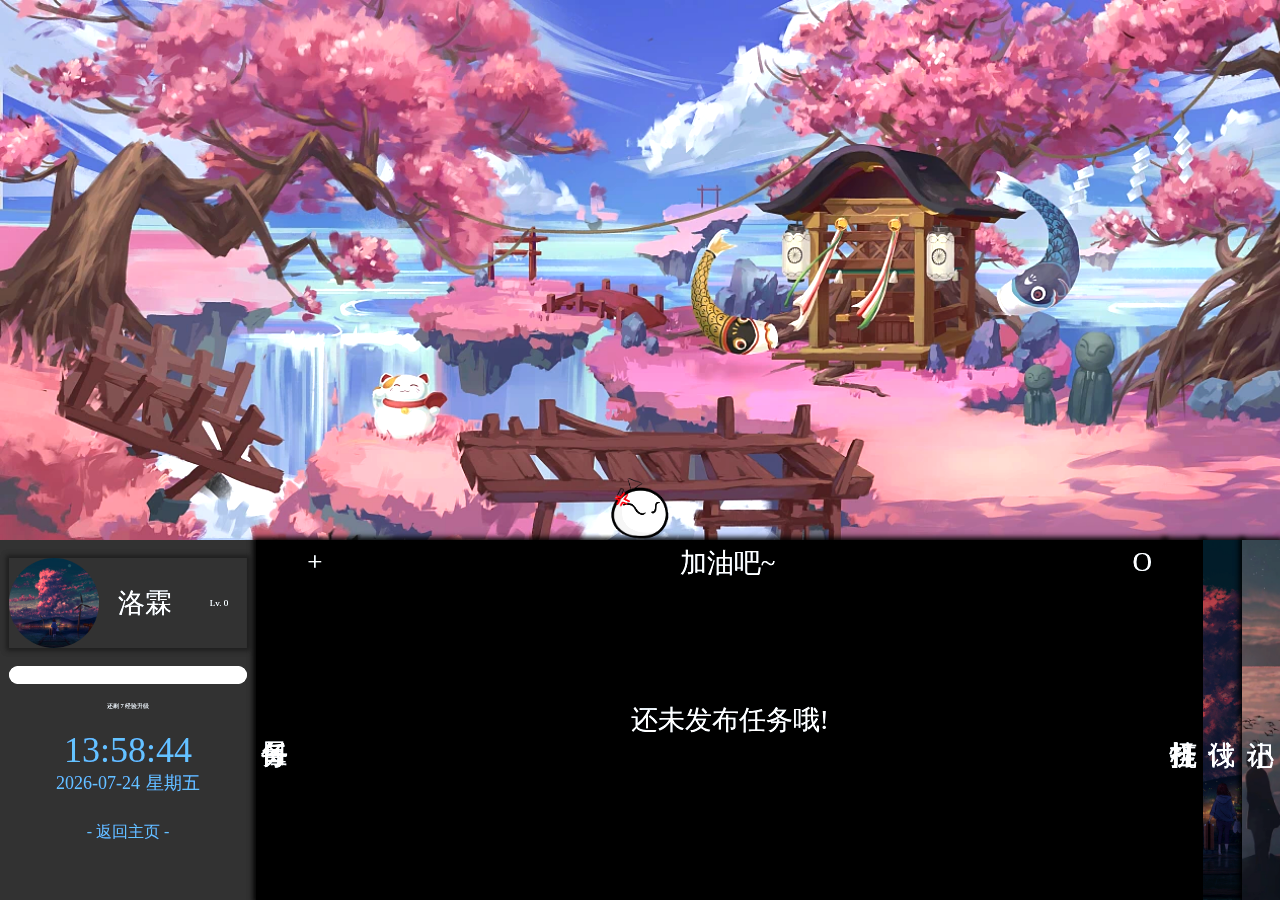
==== src/view/guaji.html @ 31b7ba05 "Add files via upload" ====
<!DOCTYPE html>
<html lang="en">

<head>
    <meta charset="UTF-8">
    <meta http-equiv="X-UA-Compatible" content="IE=edge">
    <meta name="viewport" content="width=device-width, initial-scale=1.0">
    <link rel="shortcut icon" href="../assets/gameIcon.png" type="image/x-icon">
    <link rel="stylesheet" href="../css/default.css">
    <link rel="stylesheet" href="../css/guaji/userInfo.css">
    <title>挂机</title>
    <style>
        .back-home {
            display: block;

            margin-top: 3vh;
            text-align: center;
            color: rgb(83, 161, 230);

            font-size: medium;
            text-decoration: none;
        }

        /* ------- Timer ------- */
        /* #region  */
        .timer-wrap {
            margin-top: 2vh;
            color: rgb(83, 161, 230);
        }

        .time,
        .date {
            display: flex;
            justify-content: center;
            align-items: center;

            font-size: 4vh;
        }

        .date {
            font-size: 2vh
        }

        .twinkle {
            animation: Twinkle 1s infinite alternate-reverse;
        }

        @keyframes Twinkle {
            from {
                color: rgba(83, 161, 230, 0.3);
            }

            to {
                color: rgb(83, 161, 230);
            }
        }

        /* #endregion */
        /* ------- end  ------- */


        /* ------- 地图 ------- */
        /* #region  */
        .game-background-wrap {
            position: relative;
            width: 100%;
            height: 60vh;
            display: flex;
            flex-direction: row;
            background-color: rgba(0, 0, 0, 0.8);
        }

        .game-background-wrap img {
            height: 100%;

            animation: TailmapCircle infinite 40s linear;
        }

        @keyframes TailmapCircle {
            from {
                transform: translate(0, 0);
            }

            to {
                transform: translate(-50%, 0);
            }
        }

        /* #endregion */
        /* ------- end  ------- */



        /* ------- 角色 ------- */
        /* #region  */

        .game-player {
            position: absolute;
            bottom: 0;
            left: 50vw;
            transform: translateX(-50%);

            width: 5vw;
            height: 5vw;

            border-radius: 50%;
            overflow: hidden;

            /* background-color: #fff; */
            background-image: url('../assets/PlayerModule/white.png');
            background-repeat: no-repeat;
            background-size: cover;
            z-index: 999;


            animation: PlayerAnimation infinite ease-in alternate-reverse .5s;
        }


        @keyframes PlayerAnimation {
            from {
                transform: translateY(-17vh);
            }

            to {
                transform: translateY(-10vh);
            }
        }

        /* #endregion */
        /* ------- end  ------- */
    </style>

    <style>
        .player-info {
            width: 20vw;
        }

        .player-rank {
            display: flex;

            justify-content: space-around;
        }

        .text-overflow {
            text-overflow: ellipsis;
            white-space: nowrap;
            overflow: hidden;
        }

        .task-wrap {
            height: 40vh;
            width: 100vw;
            background-color: rgb(0, 0, 0);

            display: flex;
        }

        .sg-option-ToDoList-content::-webkit-scrollbar,
        .sg-option-timeInterval-content::-webkit-scrollbar,
        .sg-option-message-board::-webkit-scrollbar {
            width: 10px;
            height: 10px;

            border-radius: 999px;
        }

        .sg-option-ToDoList-content::-webkit-scrollbar-button,
        .sg-option-timeInterval-content::-webkit-scrollbar-button,
        .sg-option-message-board::-webkit-scrollbar-button {
            width: 0;
            height: 0;
        }

        .sg-option-ToDoList-content::-webkit-scrollbar-thumb,
        .sg-option-timeInterval-content::-webkit-scrollbar-thumb,
        .sg-option-message-board::-webkit-scrollbar-thumb {
            border-radius: 999px;
        }

        .sg-option-ToDoList-content:hover::-webkit-scrollbar-thumb,
        .sg-option-timeInterval-content:hover::-webkit-scrollbar-thumb,
        .sg-option-message-board:hover::-webkit-scrollbar-thumb {
            background-color: rgba(161, 161, 161, 0.5);
        }


        /* ------- 基本信息 ------- */
        /* #region  */
        .player-basic-info-avatar {
            height: 10vh;
            width: 10vh;

            border-radius: 50%;
            overflow: hidden;
        }

        .player-basic-info-avatar img {
            height: 10vh;
            width: 10vh;
            -webkit-user-drag: none;

            object-fit: cover;
        }

        .player-basic-info {
            display: flex;
            align-items: center;

            box-shadow: 0 0 5px 3px rgba(0, 0, 0, 0.4);
        }

        .player-basic-info-details {
            width: calc(100% - 10vh);
            display: flex;
            align-items: center;
            justify-content: space-around;
            flex-wrap: nowrap;
        }

        /* #endregion */
        /* ------- end  ------- */



        /* ------- 经验相关 ------- */
        /* #region  */
        .player-rank-num {
            font-size: 1vh;
        }

        .player-rank-progress {
            position: relative;
            height: 2vh;

            background-color: #fff;
            border-radius: 999px;
            margin: 2vh 0;
        }

        .player-rank-progress {
            position: relative;
            height: 2vh;

            background-color: #fff;
            border-radius: 999px;
            margin: 2vh 0;
        }

        .player-rank-progress-bar {
            position: absolute;
            height: 2vh;

            width: 0;

            background-color: rgb(0, 255, 145);
            border-radius: 999px;
            z-index: 1;

            transition: all .3s;
        }

        .player-rank-remain-exe {
            font-size: .7vh;
            text-align: center;
        }

        /* #endregion */
        /* ------- end  ------- */


        /* ------- 选项 ------- */
        /* #region  */
        .player-options {
            display: flex;
            width: 80vw;

        }

        .sg-option-wrap {
            position: relative;
            height: 100%;

            background-size: cover;
            background-position: 50% 100%;
            background-repeat: no-repeat;

            display: flex;
            box-shadow: 0 0 5px 3px rgba(0, 0, 0, 0.9);
        }

        .mask {
            position: absolute;
            width: 100%;
            height: 100%;

            background-color: rgba(0, 0, 0, 0.4);
            z-index: 1;
        }

        .sg-option-title {
            width: 2vw;
            padding: .5vh .5vw;
            text-align: center;

            display: flex;
            align-items: center;
            justify-content: center;

            cursor: pointer;

            z-index: 2;

            color: aliceblue;
            white-space: normal;
            writing-mode: vertical-lr;
        }

        .sg-option-content {
            position: relative;
            height: 100%;
            min-width: 68vw;
            max-width: 68vw;
            overflow: hidden;
            background-color: rgba(0, 0, 0, 0.4);

            transition: all .3s;

            z-index: 2;

            box-sizing: border-box;
        }

        .close-item {
            width: 0;
            overflow: hidden;
            min-width: 0;
        }

        /* #endregion */
        /* ------- end  ------- */

        /* ------- ToDoList ------- */
        /* #region  */

        .sg-option-ToDoList-header {
            height: 5vh;
            display: flex;
            align-items: center;
            background-color: rgba(0, 0, 0, 0.4);
            box-shadow: 0 0 8px 5px rgba(0, 0, 0, 0.7);
        }

        .sg-option-ToDoList-header-item {
            color: aliceblue;
            text-align: center;
            padding: 1vh 1vw;
            cursor: pointer;
        }

        .sg-option-ToDoList-header-item:nth-child(2) {
            flex: 1 0 auto;
            cursor: default;
        }

        .sg-option-ToDoList-content {
            position: relative;
            display: flex;
            flex-wrap: wrap;
            justify-content: space-evenly;

            box-sizing: border-box;

            max-height: 35vh;
            overflow: auto;
            overflow-y: auto;
            overflow-x: hidden;
            color: aliceblue;

            scrollbar-width: thin;
            transition: all .3s;
        }

        .sg-option-ToDoList-item {
            flex: 1 0 49%;
            max-width: 49%;
            height: 5vh;
            line-height: 1;

            display: flex;
            justify-content: space-evenly;
            align-items: center;

            margin: .5vh 0;
            padding: 1vh 1vw;
            box-sizing: border-box;

            background-color: rgba(255, 255, 255, 0.3);
        }

        .sg-option-ToDoList-item-text {
            flex: 1 0 auto;
            text-align: center;
        }

        .sg-option-ToDoList-item-operate {
            height: 3vh;
            padding: .5vh;
            text-align: center;
            cursor: pointer;

            border-radius: 50%;
            background-color: rgba(255, 255, 255, 0.223);
        }

        .sg-option-ToDoList-item-operate img {
            height: 100%;

            object-fit: cover;
        }

        .sg-option-ToDoList-content-create-wrap,
        .todolist-dialog-mask {
            display: none;
        }

        .sg-option-ToDoList-content-create-wrap {
            position: absolute;
            top: 50%;
            left: 50%;
            transform: translate(-50%, -50%);

            width: 25vw;
            /* height: 10vh; */

            box-shadow: 0 0 5px 3px rgba(0, 0, 0, 0.25);
            border-radius: 10px;

            color: rgb(68, 68, 68);
            background-color: rgba(255, 255, 255, 0.9);
            z-index: 5;

            overflow: hidden;
        }

        .sg-option-ToDoList-content-create-header {
            text-align: center;
            background-color: rgba(255, 255, 255, 0.6);
            box-shadow: 0 0 5px 3px rgba(0, 0, 0, 0.25);
            padding: 1vh 0;
        }

        .sg-option-ToDoList-content-create-content {
            text-align: center;
            margin: 1vh 0;

            font-size: small;
        }

        .sg-option-ToDoList-content-create-content>input {
            width: 25vw;

            padding: 1vh 1vw;

            margin: 0;
            border: 0;
            outline: 0;

            background-color: transparent;
            border-bottom: 1px solid rgba(142, 142, 142, 0.43);

            box-sizing: border-box;
        }

        .sg-option-ToDoList-content-create-btnGroup {
            display: flex;
            align-items: center;
            justify-content: center;

            margin: .5vh .5vw;
            padding: .5vh .5vw;
        }

        .btnGroup {
            margin: 0 1vw;
            cursor: pointer;
        }

        .todolist-dialog-mask {
            position: absolute;
            top: 0;
            left: 0;

            width: 100%;
            height: 100%;

            background-color: rgba(0, 0, 0, 0.3);
            z-index: 3;
        }


        .none-of-todolist {
            position: absolute;
            top: 50%;
            left: 50%;

            transform: translate(-50%, -50%);
        }

        /* #endregion */
        /* ------- end  ------- */

        /* ------- 挂机打怪 ------- */
        /* #region  */
        .sg-option-timeInterval-content {
            position: relative;
            display: flex;
            flex-wrap: wrap;
            justify-content: space-evenly;

            box-sizing: border-box;

            max-height: 35vh;
            overflow: auto;
            overflow-y: auto;
            overflow-x: hidden;
            color: aliceblue;

            scrollbar-width: thin;
            transition: all .3s;
        }

        .sg-option-timeInterval {
            flex: 1 0 calc(25% - 2vw);
            max-width: calc(25% - 2vw);
            padding: 3vh 0;
            margin: .85vh 1vw;
            cursor: pointer;
            background-color: rgba(210, 210, 210, 0.5);

            text-align: center;
        }

        .timeInterval-mask {
            display: none;

            position: absolute;
            width: 100%;
            height: 100%;

            color: aqua;

            background-image: url(../assets/FoldList/3.jpg);
            background-position: 50% 100%;
            background-size: cover;
        }

        .timeInterval-mask::before {
            position: absolute;
            content: '';
            width: 100%;
            height: 100%;

            background-color: rgba(0, 0, 0, 0.4);
            backdrop-filter: blur(1px);
        }

        .timeInterval-mask-text-wrap {
            position: absolute;
            left: 50%;
            top: 50%;
            transform: translate(-50%, -50%);

            z-index: 2;
        }

        .timeInterval-mask-timer {
            font-size: 8vh;
        }

        .timeInterval-mask-btnGroup {
            text-align: center;
        }


        /* #endregion */
        /* ------- end  ------- */


        /* ------- 讨伐 ------- */
        /* #region  */
        .sg-option-recite-content {
            color: aliceblue;
        }

        .sg-option-timeInterval-content-show {
            display: flex;
            align-items: center;
            justify-content: center;

            height: 20vh;
            font-size: 4vh;
        }

        .sg-option-recite-word {
            flex: 1 0 calc(25% - 2vw);
            max-width: calc(25% - 2vw);
            padding: 2vh 0;
            height: 8vh;
            margin: .85vh 1vw;
            cursor: pointer;
            background-color: rgba(210, 210, 210, 0.5);

            text-align: center;
            transition: all .3s;
        }

        .sg-option-recite-word {
            display: flex;
            align-items: center;
            justify-content: center;

            white-space: normal;
            text-align: center;

            font-size: 2vh;
            line-height: 1;
        }

        .sg-option-timeInterval-content-select {
            display: flex;
        }

        .sg-option-recite-word-error {
            background-color: red;
        }

        .sg-option-recite-word-true {
            background-color: rgb(0, 169, 0);
        }

        /* #endregion */
        /* ------- end  ------- */


        /* ------- 留言板 ------- */
        /* #region  */
        .sg-option-message-content {
            display: flex;

            color: aliceblue;
        }

        .sg-option-message-board {
            width: 60vw;
            height: 35vh;

            display: flex;
            flex-wrap: wrap;
            overflow-y: auto;
        }

        .sg-option-message-board-box {
            position: relative;
            flex: 1 0 calc(50% - 6vw);
            max-width: calc(50% - 6vw);
            margin: 1vh 2vw;

            font-size: 2vh;
            line-height: 1.5;

            height: calc(20vh);
            overflow-wrap: break-word;

            background-color: rgb(3, 231, 155);
            color: black;
        }

        .sg-option-message-board-box:nth-child(even) {
            background-color: rgb(89, 208, 255);
        }

        .sg-option-message-board-box::after {
            content: '';
            position: absolute;
            right: 0;
            bottom: 0;

            border: 1vh solid rgb(1, 194, 130);
            border-bottom-color: rgb(2, 156, 105);
            border-right-color: rgb(2, 156, 105);

            box-shadow: -1px -1px 5px 1px rgb(2, 156, 105);
        }

        .sg-option-message-board-box:nth-child(even)::after {
            border: 1vh solid rgb(36, 193, 255);
            border-bottom-color: rgb(0, 141, 197);
            border-right-color: rgb(0, 141, 197);

            box-shadow: -1px -1px 5px 1px rgb(0, 141, 197);
        }

        .sg-option-message-board-box-header {
            padding: 1vh 1vw;
            font-size: 2vh;
            box-shadow: 0 0 5px 3px rgba(0, 0, 0, 0.579);
        }

        .sg-option-message-board-box-text {
            position: relative;

            padding: 1vh 1vw;
            white-space: normal;
            height: 100%;
            text-decoration: underline;

            line-height: 1.5;
        }

        .sg-option-message-board-box-text::first-letter {
            float: left;
            margin-left: 1vw;
            font-size: 4vh;
        }

        .sg-option-message-send {
            width: 40vw;
            height: 100vh;

            text-align: center;

            display: flex;
            flex-wrap: wrap;
            flex-direction: column;
        }

        .sg-option-message-send textarea {
            /* width: 100%; */
            height: 30vh;

            color: aliceblue;
            background-color: rgba(0, 0, 0, 0.3);
            resize: none;
            border: 0;
            outline: 0;
        }

        .sg-option-message-send input {
            height: 5vh;
            cursor: pointer;
        }

        .none-of-message {
            justify-content: center;
            align-items: center;
        }

        /* #endregion */
        /* ------- end  ------- */
    </style>
</head>

<body>
    <div class="main">
        <div class="game-background-wrap">
            <div class="game-player"></div>
            <div class="game-background-item" style="background-color: transparent;"><img src="" alt=""></div>
        </div>
        <div class="task-wrap">
            <div class="player-info">
                <div class="player-basic-info">
                    <div class="player-basic-info-avatar">
                        <img src="../assets/FoldList/3.jpg" alt="">
                    </div>
                    <div class="player-basic-info-details">
                        <div class="player-name text-overflow">洛霖</div>
                        <div class="player-rank-num text-overflow">
                            Lv.
                            <span class="real-rank text-overflow"></span>
                        </div>
                    </div>
                </div>
                <div class="player-rank-info">
                    <div class="player-rank-progress">
                        <div class="player-rank-progress-bar"></div>
                    </div>
                    <div class="player-rank-remain-exe">还剩 <span class="remain-exe"></span> 经验升级</div>
                </div>

                <div class="time-date">
                    <div class="timer-wrap">
                        <div class="time">
                            <div class="sg-timer-hour"></div>
                            <div class="twinkle">:</div>
                            <div class="sg-timer-minute"></div>
                            <div class="twinkle">:</div>
                            <div class="sg-timer-second"></div>
                        </div>
                        <div class="date">
                            <div class="sg-date-year"></div>-
                            <div class="sg-date-month"></div>-
                            <div class="sg-date-day"></div>&emsp13;
                            <div class="sg-date-week"></div>
                        </div>
                    </div>
                </div>

                <div class="player-blood text-overflow">
                    <!-- <input type="button" value="升级" id="test"> -->
                </div>

                <a class="player-blood text-overflow back-home" href="../../index.html"> - 返回主页 -
                    <!-- <input type="button" value="升级" id="test"> -->
                </a>
            </div>
            <div class="player-options">
                <div class="sg-option-wrap" style="background-image: url(../assets/FoldList/1.jpg);">
                    <div class="sg-option-title text-overflow">每日任务</div>
                    <div class="sg-option-content">
                        <div class="sg-option-ToDoList-header">
                            <div class="sg-option-ToDoList-header-item todolist-create-btn">+</div>
                            <div class="sg-option-ToDoList-header-item">加油吧~</div>
                            <div class="sg-option-ToDoList-header-item">O</div>
                        </div>
                        <div class="sg-option-ToDoList-content sg-option-content-to-else"></div>
                        <div class="sg-option-ToDoList-content-create-wrap">
                            <div class="sg-option-ToDoList-content-create-header">新增每日任务</div>
                            <div class="sg-option-ToDoList-content-create-content">
                                <input type="text" name="" id="task-title" placeholder="请输入任务内容">
                            </div>
                            <div class="sg-option-ToDoList-content-create-btnGroup">
                                <input type="button" value="悬赏" id="todolist-publish" class="btnGroup">
                                <input type="button" value="取消" id="todolist-cancel" class="btnGroup">
                            </div>
                        </div>
                        <div class="todolist-dialog-mask"></div>
                    </div>
                    <div class="mask"></div>
                </div>

                <div class="sg-option-wrap text-overflow" style="background-image: url(../assets/FoldList/2.jpg);">
                    <div class="sg-option-title">挂机打怪</div>
                    <div class="sg-option-content">
                        <div class="sg-option-ToDoList-header">
                            <div class="sg-option-ToDoList-header-item">O</div>
                            <div class="sg-option-ToDoList-header-item">躺~</div>
                            <div class="sg-option-ToDoList-header-item">O</div>
                        </div>
                        <div class="sg-option-timeInterval-content">
                            <div class="sg-option-timeInterval">5 分钟</div>
                            <div class="sg-option-timeInterval">10 分钟</div>
                            <div class="sg-option-timeInterval">15 分钟</div>
                            <div class="sg-option-timeInterval">20 分钟</div>
                            <div class="sg-option-timeInterval">25 分钟</div>
                            <div class="sg-option-timeInterval">30 分钟</div>
                            <div class="sg-option-timeInterval">35 分钟</div>
                            <div class="sg-option-timeInterval">40 分钟</div>
                            <div class="sg-option-timeInterval">45 分钟</div>
                            <div class="sg-option-timeInterval">50 分钟</div>
                            <div class="sg-option-timeInterval">55 分钟</div>
                            <div class="sg-option-timeInterval">60 分钟</div>


                            <div class="timeInterval-mask">
                                <div class="timeInterval-mask-text-wrap">
                                    <div class="timeInterval-mask-timer">123</div>
                                    <div class="timeInterval-mask-btnGroup">
                                        <input type="button" value="关闭" id="timeInterval-cancel">
                                    </div>
                                </div>
                            </div>
                        </div>

                        <div class="sg-option-ToDoList-content-create-wrap" id="timeInterval-dialog-wrap">
                            <div class="sg-option-ToDoList-content-create-header">获得经验!</div>
                            <div class="sg-option-ToDoList-content-create-content">
                                获得 <span id="timerInterval-acquire"></span> 经验
                            </div>
                            <div class="sg-option-ToDoList-content-create-btnGroup">
                                <input type="button" value="关闭" id="timeInterval-dialog-cancel" class="btnGroup">
                            </div>
                        </div>
                        <div class="todolist-dialog-mask" id="timeInterval-dialog-mask"></div>
                    </div>
                    <div class="mask"></div>
                </div>

                <div class="sg-option-wrap text-overflow" style="background-image: url(../assets/FoldList/3.jpg);">
                    <div class="sg-option-title">讨伐</div>
                    <div class="sg-option-content">
                        <div class="sg-option-ToDoList-header">
                            <div class="sg-option-ToDoList-header-item">O</div>
                            <div class="sg-option-ToDoList-header-item">冲冲冲!!!</div>
                            <div class="sg-option-ToDoList-header-item">O</div>
                        </div>
                        <div class="sg-option-recite-content">
                            <div class="sg-option-timeInterval-content-show">英文</div>
                            <div class="sg-option-timeInterval-content-select">
                                <div class="sg-option-recite-word">中文</div>
                                <div class="sg-option-recite-word">中文</div>
                                <div class="sg-option-recite-word">中文</div>
                                <div class="sg-option-recite-word">中文</div>
                            </div>
                        </div>
                    </div>
                    <div class="mask"></div>
                </div>

                <div class="sg-option-wrap text-overflow" style="background-image: url(../assets/FoldList/4.jpg);">
                    <div class="sg-option-title">小记</div>
                    <div class="sg-option-content">
                        <div class="sg-option-ToDoList-header">
                            <div class="sg-option-ToDoList-header-item">O</div>
                            <div class="sg-option-ToDoList-header-item">来记录吧~</div>
                            <div class="sg-option-ToDoList-header-item">O</div>
                        </div>
                        <div class="sg-option-message-content">
                            <div class="sg-option-message-board"></div>
                            <div class="sg-option-message-send">
                                <textarea name="" id="message-textarea" cols="40" rows="10"
                                    placeholder="在这里写...."></textarea>
                                <input type="submit" value="发布" id="message-submit">
                            </div>
                        </div>
                    </div>
                    <div class="mask"></div>
                </div>
            </div>
        </div>
    </div>


    <script>
        // #region default

        // ----------默认函数-------------
        function addEvent(dom, event, func) {
            dom.addEventListener(event, func);
        }

        // ----------校验器-------------
        const Validator = {
            isEmpty(elem, tip) {
                if (elem.value == '') {
                    return tip;
                }
            },
            textLength(elem, restrict, tip) { }
        };
        class Validate {
            constructor() {
                this.caches = [];
            }

            addValidate(elem, reg, tip) {
                this.caches.push(function () {
                    let ary = reg.split(':');
                    let regFunc = ary.shift();
                    ary.unshift(elem);
                    ary.push(tip);

                    return Validator[regFunc].apply(this, ary);
                })
            }

            start() {
                if (this.caches.length == 0) return false;

                for (let i = 0, cache; cache = this.caches[i++];) {
                    let err = cache();
                    if (err) return err;
                }
            }
        }
        const regRet = function (add) {
            const validate = new Validate();

            for (let i = 0, sg; sg = add[i++];) {
                validate.addValidate(sg.elem, sg.reg, sg.tip);
            }

            let err = validate.start();

            return err;
        }


        // 弹窗
        let dialogElem = {
            closeDialog(wrap, mask) {
                wrap.style.display = 'none';
                mask.style.display = 'none';
            },
            openDialog(wrap, mask) {
                wrap.style.display = 'block';
                mask.style.display = 'block';
            }
        }

        // #endregion

        // #region timer
        const time = {
            h: document.querySelector('.sg-timer-hour'),
            m: document.querySelector('.sg-timer-minute'),
            s: document.querySelector('.sg-timer-second'),
        }

        function TimeFormatter(t) {
            return t <= 9 ? "0" + t : t;
        }

        const date = {
            y: document.querySelector('.sg-date-year'),
            m: document.querySelector('.sg-date-month'),
            d: document.querySelector('.sg-date-day'),
            w: document.querySelector('.sg-date-week'),
        }

        const week = [
            '星期天',
            '星期一',
            '星期二',
            '星期三',
            '星期四',
            '星期五',
            '星期六',
        ]

        function Timer() {
            const dateClass = new Date();
            time.h.innerHTML = TimeFormatter(dateClass.getHours());
            time.m.innerHTML = TimeFormatter(dateClass.getMinutes());
            time.s.innerHTML = TimeFormatter(dateClass.getSeconds());

            date.y.innerHTML = TimeFormatter(dateClass.getFullYear());
            date.m.innerHTML = TimeFormatter(dateClass.getMonth() + 1);
            date.d.innerHTML = TimeFormatter(dateClass.getDate());
            date.w.innerHTML = week[dateClass.getDay()];
        }

        Timer();

        setInterval(() => {
            Timer();
        }, 1000);
        // #endregion

        // #region 初始化冒险地图
        const TailMap = {
            wrap: document.querySelector('.game-background-item img'),
            map: [
                '../assets/GameBackground/home.png',
                '../assets/GameBackground/ancient.png',
                '../assets/GameBackground/night1.png',
                '../assets/GameBackground/night2.png',
                '../assets/GameBackground/forest.png',
                '../assets/GameBackground/initial.png',
                '../assets/GameBackground/snow.png',
            ],
        };
        function TailMapChange() {
            const TailMapRandom = Math.random() * TailMap.map.length;
            let TailMapIndex = parseInt(TailMapRandom);
            TailMap.wrap.src = TailMap.map[TailMapIndex];
        }
        TailMapChange();
        setInterval(() => {
            TailMapChange();
        }, 1800000)
        // #endregion

        // #region 角色信息
        class RankSubscribe {
            constructor() {
                this.caches = {};
            }

            listen(key, fn) {
                if (!this.caches[key]) this.caches[key] = [];

                this.caches[key].push(fn);
            }

            trigger(key, value) {
                const fns = this.caches[key];

                if (!fns || fns.length == 0) return false;

                for (let i = 0, fn; fn = fns[i++];) {
                    fn.call(this, value);
                }
            }
        }

        const rankElem = {
            progress: document.querySelector('.player-rank-progress-bar'),
            remain: document.querySelector('.remain-exe'),
            progressCompute(have, restrict) {
                let proportion = (100 / restrict).toFixed(5);

                return proportion * have;
            },

            rankRule: {
                "0": 7,
                "1": 11,
                "2": 16,
                "3": 25,
                "4": 37,
                "5": 56,
                "6": 85,
                "7": 128,
                "8": 192,
                "9": 288,
                "10": 432,
                "11": 475,
                "12": 523,
                "13": 575,
                "14": 633,
                "15": 696,
                "16": 766,
                "17": 842,
                "18": 927,
                "19": 1019,
                "20": 1121,
                "21": 1178,
                "22": 1239,
                "23": 1302,
                "24": 1368,
                "25": 1438,
                "26": 1511,
                "27": 1588,
                "28": 1670,
                "29": 1755,
                "30": 1844,
                "31": 1938,
                "32": 2037,
                "33": 2141,
                "34": 2250,
                "35": 2365,
                "36": 2486,
                "37": 2613,
                "38": 2746,
                "39": 2886,
                "40": 3033,
                "41": 3103,
                "42": 3174,
                "43": 3247,
                "44": 3322,
                "45": 3398,
                "46": 3477,
                "47": 3557,
                "48": 3638,
                "49": 3722,
                "50": 3808,
                "51": 3895,
                "52": 3985,
                "53": 4076,
                "54": 4170,
                "55": 4266,
                "56": 4364,
                "57": 4465,
                "58": 4567,
                "59": 4672,
                "60": 4780,
                "61": 4809,
                "62": 4837,
                "63": 4867,
                "64": 4896,
                "65": 4925,
                "66": 4955,
                "67": 4984,
                "68": 5014,
                "69": 5044,
                "70": 5075,
                "71": 5105,
                "72": 5136,
                "73": 5167,
                "74": 5198,
                "75": 5229,
                "76": 5260,
                "77": 5292,
                "78": 5323,
                "79": 5355,
                "80": 5387,
                "81": 5371,
                "82": 5355,
                "83": 5339,
                "84": 5323,
                "85": 5307,
                "86": 5291,
                "87": 5275,
                "88": 5260,
                "89": 5244,
                "90": 5228,
                "91": 5212,
                "92": 5197,
                "93": 5181,
                "94": 5166,
                "95": 5150,
                "96": 5135,
                "97": 5119,
                "98": 5104,
                "99": 5089,
                "100": 5073
            }
        }


        const userInfoElem = {
            level: document.querySelector('.real-rank'),
            progress: document.querySelector('.player-rank-progress-bar'),
            remain: document.querySelector('.remain-exe'),
            userInfo: window.localStorage.getItem('UserInfo')
                ? JSON.parse(JSON.parse(JSON.stringify(window.localStorage.getItem('UserInfo'))))
                : window.localStorage.setItem('UserInfo', JSON.stringify({
                    rank: 0,
                    exe: 0,
                    remain: rankElem.rankRule[0],
                    restrict: rankElem.rankRule[0],
                })),



            init() {
                this.userInfo = JSON.parse(JSON.parse(JSON.stringify(window.localStorage.getItem('UserInfo'))));

                this.level.innerHTML = this.userInfo.rank;
                this.progress.style.width = rankElem.progressCompute(this.userInfo.exe, this.userInfo.restrict) + '%';
                this.remain.innerHTML = this.userInfo.remain;
            }
        }

        userInfoElem.init();


        const rankSubscribe = new RankSubscribe();


        rankSubscribe.listen('rank', function (value) {
            userInfoElem.userInfo.remain = userInfoElem.userInfo.restrict - userInfoElem.userInfo.exe;
            let proportion = rankElem.progressCompute(value, userInfoElem.userInfo.restrict);

            rankElem.progress.style.width = proportion + '%';
            rankElem.remain.innerHTML = userInfoElem.userInfo.remain;

            if (userInfoElem.userInfo.exe >= rankElem.rankRule[userInfoElem.userInfo.rank]) {
                const surplus = Math.abs(rankElem.rankRule[userInfoElem.userInfo.rank] - userInfoElem.userInfo.exe);

                userInfoElem.userInfo.rank += 1;
                userInfoElem.userInfo.remain = rankElem.rankRule[userInfoElem.userInfo.rank] - surplus;
                userInfoElem.userInfo.exe = surplus;
                userInfoElem.userInfo.restrict = rankElem.rankRule[userInfoElem.userInfo.rank];

                proportion = rankElem.progressCompute(surplus, userInfoElem.userInfo.restrict);
                rankElem.progress.style.width = proportion + '%';

                rankElem.remain.innerHTML = userInfoElem.userInfo.remain;
                userInfoElem.level.innerHTML = userInfoElem.userInfo.rank;
            }

            window.localStorage.setItem('UserInfo', JSON.stringify({
                rank: userInfoElem.userInfo.rank,
                exe: userInfoElem.userInfo.exe,
                remain: userInfoElem.userInfo.restrict - userInfoElem.userInfo.exe,
                restrict: rankElem.rankRule[userInfoElem.userInfo.rank],
            }))
        })

        // document.querySelector('#test').addEventListener('click', function () {
        //     rankSubscribe.trigger('rank', userInfoElem.userInfo.exe += 1)
        // })
        // #endregion

        // #region 手风琴列表
        const accordionOption = {
            t: document.querySelectorAll('.sg-option-title'),
            c: document.querySelectorAll('.sg-option-content'),
            openIndex: (function () {
                if (window.localStorage.getItem('OpenIndex')) {
                    return Number(window.localStorage.getItem('OpenIndex'))
                } else {
                    window.localStorage.setItem('OpenIndex', 0);
                    return 0;
                }
            })(),
            init() {
                for (let i = 0; i < accordionOption.t.length; i++) {
                    accordionOption.t[i].index = i;
                    accordionOption.c[i].classList.add('close-item');
                    accordionOption.c[accordionOption.openIndex].classList.remove('close-item');

                    accordionOption.t[i].addEventListener('click', function () {
                        for (let i = 0; i < accordionOption.t.length; i++) {
                            accordionOption.c[i].classList.add('close-item');
                        }
                        accordionOption.c[this.index].classList.remove('close-item');
                        window.localStorage.setItem('OpenIndex', this.index)
                    })
                }
            }
        }
        accordionOption.init();
        // #endregion

        // #region ToDoList

        const toDoListElem = {
            wrap: document.querySelector('.sg-option-ToDoList-content'),
            create: document.querySelector('.todolist-create-btn'),
            createWrap: document.querySelector('.sg-option-ToDoList-content-create-wrap'),
            close: document.querySelector('#todolist-cancel'),
            mask: document.querySelector('.todolist-dialog-mask'),
            publish: document.querySelector('#todolist-publish'),
            taskTitle: document.querySelector('#task-title'),

            oriJson: window.localStorage.getItem('ToDoList') || [],
            json: window.localStorage.getItem('TodayToDoList')
                ? JSON.parse(window.localStorage.getItem('TodayToDoList'))
                : window.localStorage.setItem('TodayToDoList', JSON.stringify([]))
        }

        class ToDoList {
            constructor(wrap, info) {
                this.wrap = wrap;
                this.info = info;
            }

            createToDoList(text, index) {

                if (this.wrap.classList.contains('none-of-todolist'))
                    this.wrap.classList.remove('none-of-todolist');


                const that = this;
                const div = document.createElement('div');
                div.className = 'sg-option-ToDoList-item';
                div.index = index;
                div.innerHTML =
                    `
                        <div class="sg-option-ToDoList-item-exe">Exe 5</div>
                        <div class="sg-option-ToDoList-item-text">${index},${text}</div>
                        <div class="sg-option-ToDoList-item-operate">
                            <img src="../assets/Common/yes.png" alt="">
                        </div>
                `;

                const btn = div.querySelector('.sg-option-ToDoList-item-operate');
                addEvent(btn, 'click', function () {
                    if (document.body.contains(this.parentNode)) that.wrap.removeChild(this.parentNode);

                    const spliceIndex = that.info.findIndex(val => {
                        return val.id == this.parentNode.index;
                    });
                    toDoListElem.json.splice(spliceIndex, 1);
                    if (!toDoListElem.json || toDoListElem.json.length == 0) {
                        const testbtn = document.querySelector('.sg-option-ToDoList-content');
                        testbtn.classList.add('none-of-todolist');
                        testbtn.innerHTML = '今日任务已完成!';
                    }
                    window.localStorage.setItem('TodayToDoList', JSON.stringify(that.info));


                    rankSubscribe.trigger('rank', userInfoElem.userInfo.exe += 5);
                })

                return div;
            }

            appendToDoList(elem) {

                if (!(elem.oriJson instanceof Object)) elem.oriJson = JSON.parse(elem.oriJson);
                if (!(elem.json instanceof Array)) elem.json = [];

                if (elem.wrap.children.length == 0) elem.wrap.innerHTML = '';


                const createInfo = {
                    id: elem.oriJson ? elem.oriJson.length : 0,
                    status: false,
                    text: elem.taskTitle.value,
                }

                elem.oriJson.push(createInfo);
                elem.json.push(createInfo);
                window.localStorage.setItem('ToDoList', JSON.stringify(elem.oriJson));
                window.localStorage.setItem('TodayToDoList', JSON.stringify(elem.json));

                const div = toDoList.createToDoList(elem.taskTitle.value, elem.oriJson.length - 1);
                elem.wrap.appendChild(div);

                elem.taskTitle.value = '';
                toDoList.closeDialog(elem.createWrap, elem.mask);
            }

            openDialog(wrap, mask) {
                wrap.style.display = 'block';
                mask.style.display = 'block';
            }

            closeDialog(wrap, mask) {
                wrap.style.display = 'none';
                mask.style.display = 'none';
            }

            init() {
                const that = this;

                try {
                    if (!toDoListElem.oriJson || toDoListElem.oriJson.length == 0) {
                        toDoListElem.wrap.innerHTML = '还未发布任务哦!';
                        toDoListElem.wrap.classList.add('none-of-todolist');
                    } else if (!toDoListElem.json || toDoListElem.json.length == 0) {
                        const testbtn = document.querySelector('.sg-option-ToDoList-content');
                        testbtn.classList.add('none-of-todolist');
                        testbtn.innerHTML = '今日任务已完成!';
                    } else {
                        toDoListElem.wrap.innerHTML = '';
                        toDoListElem.wrap.classList.remove('none-of-todolist');
                    }


                    for (let i = 0; i < toDoListElem.json.length; i++) {
                        const div = this.createToDoList(toDoListElem.json[i].text, i);

                        this.wrap.appendChild(div);
                    }

                } catch {

                }
            }
        }


        const toDoList = new ToDoList(toDoListElem.wrap, toDoListElem.json,);
        toDoList.init();

        addEvent(toDoListElem.create, 'click', function () {
            toDoList.openDialog(toDoListElem.createWrap, toDoListElem.mask);
        });
        addEvent(toDoListElem.close, 'click', function () {
            toDoList.closeDialog(toDoListElem.createWrap, toDoListElem.mask);
        });
        addEvent(toDoListElem.mask, 'click', function () {
            toDoList.closeDialog(toDoListElem.createWrap, toDoListElem.mask);
        });
        addEvent(toDoListElem.publish, 'click', function () {
            const err = regRet(
                [{ elem: toDoListElem.taskTitle, reg: 'isEmpty', tip: '不能为空' },]
            );

            if (err) return toDoListElem.taskTitle.setAttribute('placeholder', '不能为空!!!');

            toDoList.appendToDoList(toDoListElem)
            toDoListElem.taskTitle.setAttribute('placeholder', '请输入任务内容')
        });
        // #endregion

        // #region 日期更迭
        const logTime = new Date();
        function logTimeFromat(dateClass) {
            return TimeFormatter(dateClass.getFullYear()) + '-' + TimeFormatter(dateClass.getMonth() + 1) + '-' + TimeFormatter(dateClass.getDate());
        }

        let str = logTimeFromat(logTime);
        if (window.localStorage.getItem('isAnotherDay')) {
            let isAnotherDay = new Date(window.localStorage.getItem('isAnotherDay')) - new Date(str);

            if (isAnotherDay < 0) {
                window.localStorage.setItem('Today', false);
                window.localStorage.setItem('isAnotherDay', str);

                // -----------写这里--------------
                window.localStorage.setItem('TodayToDoList', JSON.stringify(JSON.parse(toDoListElem.oriJson)));
                toDoListElem.json = JSON.parse(window.localStorage.getItem('TodayToDoList'));

                toDoListElem.wrap.classList.remove('none-of-todolist');
                toDoListElem.wrap.innerHTML = '';
                for (let i = 0; i < toDoListElem.json.length; i++) {
                    const div = toDoList.createToDoList(toDoListElem.json[i].text, i);

                    toDoListElem.wrap.appendChild(div);
                }


                window.localStorage.setItem('Today', true);
            } else {
                window.localStorage.setItem('Today', true);

            }
        } else {
            window.localStorage.setItem('isAnotherDay', str);

        }
        // #endregion

        // #region 挂机打怪
        const timeInterval = {
            btn: document.querySelectorAll('.sg-option-timeInterval'),
            mask: document.querySelector('.timeInterval-mask'),
            cancel: document.querySelector('#timeInterval-cancel'),
            timeOut: document.querySelector('.timeInterval-mask-timer'),
            acquireExe: document.querySelector('#timerInterval-acquire'),
            acquireExeDialog: document.querySelector('#timeInterval-dialog-wrap'),
            acquireExeMask: document.querySelector('#timeInterval-dialog-mask'),
            closeAcquireExeDialog: document.querySelector('#timeInterval-dialog-cancel'),
            timeCount: 0,
            timeIntervalFunc: null,
            timeOutFunc: null,


            timeFormatter(interval) {
                const h = TimeFormatter(Math.floor(interval / 1000 / 60 / 60));
                const m = TimeFormatter(parseInt(interval / 1000 / 60 % 60));
                const s = TimeFormatter(parseInt(interval / 1000 % 60));

                return h + " : " + m + " : " + s;
            },

            startTimer(interval, exe) {
                this.openProceedInterface(interval);
                this.timeCount = interval;

                let timeStr = this.timeFormatter(this.timeCount);
                this.timeOut.innerHTML = timeStr;
                this.timeIntervalFunc = setInterval(() => {
                    this.timeCount -= 1000;
                    timeStr = this.timeFormatter(this.timeCount);
                    this.timeOut.innerHTML = timeStr;
                }, 1000);

                this.timeOutFunc = setTimeout(() => {
                    clearTimeout(this.timeOutFunc);
                    clearInterval(this.timeIntervalFunc);

                    this.timeIntervalFunc = null;
                    this.timeOutFunc = null;

                    this.acquireExe.innerHTML = exe;
                    rankSubscribe.trigger('rank', userInfoElem.userInfo.exe += exe)
                    this.closeProceedInterface(exe);
                    this.openDialog();
                }, interval)
            },

            openProceedInterface(interval) {
                this.timeOut.innerHTML = this.timeCount;
                this.mask.style.display = 'block';
            },

            closeProceedInterface(exe) {
                this.mask.style.display = 'none';

            },

            stopCountTime() {
                this.closeProceedInterface();

                clearTimeout(this.timeOutFunc);
                clearInterval(this.timeIntervalFunc);

                this.timeIntervalFunc = null;
                this.timeOutFunc = null;

            },

            closeDialog() {
                dialogElem.closeDialog(this.acquireExeDialog, this.acquireExeMask);
            },

            openDialog() {
                dialogElem.openDialog(this.acquireExeDialog, this.acquireExeMask)
            },

            init() {
                const that = this;

                addEvent(this.cancel, 'click', function () {
                    that.stopCountTime();
                })

                for (let i = 0; i < this.btn.length; i++) {
                    const interval = Number(this.btn[i].innerHTML.split(' ')[0]) * 60 * 1000;
                    const exe = Number(this.btn[i].innerHTML.split(' ')[0]);

                    this.btn[i].addEventListener('click', function () {
                        that.startTimer(interval, exe);
                    })
                }

                addEvent(this.acquireExeMask, 'click', function () {
                    that.closeDialog();
                });

                addEvent(this.closeAcquireExeDialog, 'click', function () {
                    that.closeDialog();
                })
            }
        }
        timeInterval.init()

        // #endregion

        // #region 讨伐
        const reciteElem = {
            englishWrap: document.querySelector('.sg-option-timeInterval-content-show'),
            chineseWrap: document.querySelectorAll('.sg-option-recite-word'),

            wordCur: Number(window.localStorage.getItem('WordCur')) || window.localStorage.setItem('WordCur', 0),
            rightWordPosi: 0,
            isTrue: true,
            word: [
                {
                    "English": "deserve",
                    "Chinese": "值得"
                },
                {
                    "English": "extinct",
                    "Chinese": "灭绝的"
                },
                {
                    "English": "irritate",
                    "Chinese": "刺激"
                },
                {
                    "English": "isolate",
                    "Chinese": "隔离"
                },
                {
                    "English": "decade",
                    "Chinese": "十年"
                },
                {
                    "English": "attempt",
                    "Chinese": "企图"
                },
                {
                    "English": "ground",
                    "Chinese": "地"
                },
                {
                    "English": "scratch",
                    "Chinese": "划痕"
                },
                {
                    "English": "identical",
                    "Chinese": "完全相同的"
                },
                {
                    "English": "spirit",
                    "Chinese": "精神"
                },
                {
                    "English": "absent",
                    "Chinese": "缺席的"
                },
                {
                    "English": "aware",
                    "Chinese": "意识到的"
                },
                {
                    "English": "immune",
                    "Chinese": "有免疫力"
                },
                {
                    "English": "reluctant",
                    "Chinese": "不情愿的"
                },
                {
                    "English": "beam",
                    "Chinese": "梁"
                },
                {
                    "English": "enormous",
                    "Chinese": "巨大的"
                },
                {
                    "English": "accident",
                    "Chinese": "事故"
                },
                {
                    "English": "engage",
                    "Chinese": "从事"
                },
                {
                    "English": "desire",
                    "Chinese": "愿望"
                },
                {
                    "English": "sensitive",
                    "Chinese": "敏感的"
                },
                {
                    "English": "testimony",
                    "Chinese": "证据"
                },
                {
                    "English": "evidence",
                    "Chinese": "根据"
                },
                {
                    "English": "significant",
                    "Chinese": "重要的"
                },
                {
                    "English": "abuse",
                    "Chinese": "滥用"
                },
                {
                    "English": "bound",
                    "Chinese": "跳跃"
                },
                {
                    "English": "derive",
                    "Chinese": "得到"
                },
                {
                    "English": "initiative",
                    "Chinese": "倡议"
                },
                {
                    "English": "mall",
                    "Chinese": "商场"
                },
                {
                    "English": "apply",
                    "Chinese": "申请"
                },
                {
                    "English": "enthusiasm",
                    "Chinese": "热情"
                },
                {
                    "English": "involve",
                    "Chinese": "涉及"
                },
                {
                    "English": "justify",
                    "Chinese": "证明正当"
                },
                {
                    "English": "similar",
                    "Chinese": "相像的"
                },
                {
                    "English": "sue",
                    "Chinese": "控告"
                },
                {
                    "English": "assumption",
                    "Chinese": "假定"
                },
                {
                    "English": "reliable",
                    "Chinese": "可信赖的"
                },
                {
                    "English": "eager",
                    "Chinese": "渴望的"
                },
                {
                    "English": "matter",
                    "Chinese": "课题"
                },
                {
                    "English": "regret",
                    "Chinese": "后悔"
                },
                {
                    "English": "advantage",
                    "Chinese": "有利条件"
                },
                {
                    "English": "abandon",
                    "Chinese": "放弃"
                },
                {
                    "English": "occur",
                    "Chinese": "发生"
                },
                {
                    "English": "display",
                    "Chinese": "陈列"
                },
                {
                    "English": "refrain",
                    "Chinese": "抑制"
                },
                {
                    "English": "available",
                    "Chinese": "可获得的"
                },
                {
                    "English": "connect",
                    "Chinese": "连接"
                },
                {
                    "English": "potential",
                    "Chinese": "潜在的"
                },
                {
                    "English": "appearance",
                    "Chinese": "外貌"
                },
                {
                    "English": "critical",
                    "Chinese": "批评的"
                },
                {
                    "English": "silicon",
                    "Chinese": "硅"
                },
                {
                    "English": "brand",
                    "Chinese": "品牌"
                },
                {
                    "English": "urge",
                    "Chinese": "催促"
                },
                {
                    "English": "award",
                    "Chinese": "奖"
                },
                {
                    "English": "artificial",
                    "Chinese": "人造的"
                },
                {
                    "English": "approach",
                    "Chinese": "方法"
                },
                {
                    "English": "float",
                    "Chinese": "浮动"
                },
                {
                    "English": "fake",
                    "Chinese": "伪造的"
                },
                {
                    "English": "climate",
                    "Chinese": "气候"
                },
                {
                    "English": "consumption",
                    "Chinese": "消耗"
                },
                {
                    "English": "fundamental",
                    "Chinese": "基本的"
                },
                {
                    "English": "employment",
                    "Chinese": "工作"
                },
                {
                    "English": "enforce",
                    "Chinese": "执行"
                },
                {
                    "English": "prejudice",
                    "Chinese": "偏见"
                },
                {
                    "English": "obstacle",
                    "Chinese": "障碍"
                },
                {
                    "English": "target",
                    "Chinese": "目标"
                },
                {
                    "English": "entitle",
                    "Chinese": "赋予权利"
                },
                {
                    "English": "humanity",
                    "Chinese": "人性"
                },
                {
                    "English": "internal",
                    "Chinese": "内部的"
                },
                {
                    "English": "communication",
                    "Chinese": "表达"
                },
                {
                    "English": "primarily",
                    "Chinese": "主要地"
                },
                {
                    "English": "chronic",
                    "Chinese": "慢性的"
                },
                {
                    "English": "limbs",
                    "Chinese": "四肢"
                },
                {
                    "English": "intensive",
                    "Chinese": "密集的"
                },
                {
                    "English": "tuition",
                    "Chinese": "学费"
                },
                {
                    "English": "cub",
                    "Chinese": "幼兽"
                },
                {
                    "English": "deficit",
                    "Chinese": "赤字"
                },
                {
                    "English": "communicate",
                    "Chinese": "交流"
                },
                {
                    "English": "recall",
                    "Chinese": "回忆起"
                },
                {
                    "English": "foster",
                    "Chinese": "促进"
                },
                {
                    "English": "strategy",
                    "Chinese": "策略"
                },
                {
                    "English": "texture",
                    "Chinese": "纹理"
                },
                {
                    "English": "force",
                    "Chinese": "武力"
                },
                {
                    "English": "norm",
                    "Chinese": "标准"
                },
                {
                    "English": "patent",
                    "Chinese": "专利"
                },
                {
                    "English": "productive",
                    "Chinese": "多产的"
                },
                {
                    "English": "migrate",
                    "Chinese": "迁徙"
                },
                {
                    "English": "shuttle",
                    "Chinese": "穿梭班机、公共汽车"
                },
                {
                    "English": "essence",
                    "Chinese": "本质"
                },
                {
                    "English": "counterpart",
                    "Chinese": "对应方"
                },
                {
                    "English": "participant",
                    "Chinese": "参与者"
                },
                {
                    "English": "combat",
                    "Chinese": "搏斗"
                },
                {
                    "English": "promote",
                    "Chinese": "促进"
                },
                {
                    "English": "prime",
                    "Chinese": "首要的"
                },
                {
                    "English": "application",
                    "Chinese": "应用"
                },
                {
                    "English": "stimulus",
                    "Chinese": "刺激"
                },
                {
                    "English": "flexible",
                    "Chinese": "灵活的"
                },
                {
                    "English": "reveal",
                    "Chinese": "揭示"
                },
                {
                    "English": "dean",
                    "Chinese": "院长"
                },
                {
                    "English": "economic",
                    "Chinese": "经济的"
                },
                {
                    "English": "evident",
                    "Chinese": "明显的"
                },
                {
                    "English": "principle",
                    "Chinese": "道德原则"
                },
                {
                    "English": "obtain",
                    "Chinese": "获得"
                },
                {
                    "English": "confidence",
                    "Chinese": "信心"
                },
                {
                    "English": "exert",
                    "Chinese": "发挥"
                },
                {
                    "English": "procedure",
                    "Chinese": "程序"
                },
                {
                    "English": "competitive",
                    "Chinese": "竞争的"
                },
                {
                    "English": "volunteer",
                    "Chinese": "志愿者"
                },
                {
                    "English": "accustomed",
                    "Chinese": "习惯的"
                },
                {
                    "English": "various",
                    "Chinese": "各种各样的"
                },
                {
                    "English": "settlement",
                    "Chinese": "协议"
                },
                {
                    "English": "villages",
                    "Chinese": "村庄"
                },
                {
                    "English": "affection",
                    "Chinese": "感情"
                },
                {
                    "English": "adopt",
                    "Chinese": "采用"
                },
                {
                    "English": "skeptical",
                    "Chinese": "持怀疑态度的"
                },
                {
                    "English": "intelligent",
                    "Chinese": "聪明的"
                },
                {
                    "English": "absorb",
                    "Chinese": "吸收"
                },
                {
                    "English": "spam",
                    "Chinese": "垃圾邮件"
                },
                {
                    "English": "arouse",
                    "Chinese": "激起"
                },
                {
                    "English": "evaluate",
                    "Chinese": "估计"
                },
                {
                    "English": "format",
                    "Chinese": "总体安排"
                },
                {
                    "English": "industrial",
                    "Chinese": "工业的"
                },
                {
                    "English": "addict",
                    "Chinese": "吸毒成瘾的人"
                },
                {
                    "English": "positive",
                    "Chinese": "积极乐观的"
                },
                {
                    "English": "minority",
                    "Chinese": "少数民族"
                },
                {
                    "English": "pattern",
                    "Chinese": "图案"
                },
                {
                    "English": "explore",
                    "Chinese": "勘探"
                },
                {
                    "English": "character",
                    "Chinese": "性格"
                },
                {
                    "English": "vehicle",
                    "Chinese": "交通工具"
                },
                {
                    "English": "conflict",
                    "Chinese": "冲突"
                },
                {
                    "English": "compelled",
                    "Chinese": "强迫"
                },
                {
                    "English": "consult",
                    "Chinese": "咨询"
                },
                {
                    "English": "skim",
                    "Chinese": "浏览"
                },
                {
                    "English": "polish",
                    "Chinese": "磨光"
                },
                {
                    "English": "conduct",
                    "Chinese": "行为"
                },
                {
                    "English": "appropriate",
                    "Chinese": "适当的"
                },
                {
                    "English": "obligation",
                    "Chinese": "义务"
                },
                {
                    "English": "illustrate",
                    "Chinese": "说明"
                },
                {
                    "English": "wealthy",
                    "Chinese": "富有的"
                },
                {
                    "English": "recover",
                    "Chinese": "恢复"
                },
                {
                    "English": "accommodation",
                    "Chinese": "住处"
                },
                {
                    "English": "emotion",
                    "Chinese": "强烈的感情"
                },
                {
                    "English": "strain",
                    "Chinese": "拉紧"
                },
                {
                    "English": "demonstrate",
                    "Chinese": "证明"
                },
                {
                    "English": "guarantee",
                    "Chinese": "保证"
                },
                {
                    "English": "label",
                    "Chinese": "标签"
                },
                {
                    "English": "household",
                    "Chinese": "一家人"
                },
                {
                    "English": "epidemic",
                    "Chinese": "流行病"
                },
                {
                    "English": "equality",
                    "Chinese": "平等"
                },
                {
                    "English": "destruction",
                    "Chinese": "摧毁"
                },
                {
                    "English": "passion",
                    "Chinese": "激情"
                },
                {
                    "English": "purchase",
                    "Chinese": "购买"
                },
                {
                    "English": "pose",
                    "Chinese": "姿势"
                },
                {
                    "English": "suspicious",
                    "Chinese": "可疑的"
                },
                {
                    "English": "federal",
                    "Chinese": "联邦的"
                },
                {
                    "English": "occupy",
                    "Chinese": "占据"
                },
                {
                    "English": "garbage",
                    "Chinese": "垃圾"
                },
                {
                    "English": "persist",
                    "Chinese": "坚持"
                },
                {
                    "English": "profound",
                    "Chinese": "意义深远的"
                },
                {
                    "English": "settle",
                    "Chinese": "解决"
                },
                {
                    "English": "routine",
                    "Chinese": "常规"
                },
                {
                    "English": "colleague",
                    "Chinese": "同事"
                },
                {
                    "English": "construct",
                    "Chinese": "建筑"
                },
                {
                    "English": "creation",
                    "Chinese": "创造"
                },
                {
                    "English": "reform",
                    "Chinese": "改革"
                },
                {
                    "English": "criticize",
                    "Chinese": "批评"
                },
                {
                    "English": "heal",
                    "Chinese": "治愈"
                },
                {
                    "English": "breakthrough",
                    "Chinese": "重大进展"
                },
                {
                    "English": "mass",
                    "Chinese": "大量"
                },
                {
                    "English": "culture",
                    "Chinese": "文化"
                },
                {
                    "English": "independence",
                    "Chinese": "独立"
                },
                {
                    "English": "accurate",
                    "Chinese": "精确的"
                },
                {
                    "English": "vast",
                    "Chinese": "巨大的"
                },
                {
                    "English": "promising",
                    "Chinese": "有希望的"
                },
                {
                    "English": "ecosystem",
                    "Chinese": "生态系统"
                },
                {
                    "English": "management",
                    "Chinese": "经营"
                },
                {
                    "English": "criminal",
                    "Chinese": "罪犯"
                },
                {
                    "English": "institute",
                    "Chinese": "研究所"
                },
                {
                    "English": "suppress",
                    "Chinese": "镇压"
                },
                {
                    "English": "mature",
                    "Chinese": "成熟"
                },
                {
                    "English": "severe",
                    "Chinese": "严峻的"
                },
                {
                    "English": "medium",
                    "Chinese": "中等的"
                },
                {
                    "English": "ascribe",
                    "Chinese": "归因"
                },
                {
                    "English": "perception",
                    "Chinese": "知觉"
                },
                {
                    "English": "exhaust",
                    "Chinese": "耗尽"
                },
                {
                    "English": "accomplish",
                    "Chinese": "完成"
                },
                {
                    "English": "negative",
                    "Chinese": "消极的"
                },
                {
                    "English": "describe",
                    "Chinese": "描述"
                },
                {
                    "English": "tolerant",
                    "Chinese": "宽容的"
                },
                {
                    "English": "illegal",
                    "Chinese": "不合法的"
                },
                {
                    "English": "estimate",
                    "Chinese": "估计"
                },
                {
                    "English": "belly",
                    "Chinese": "腹部"
                },
                {
                    "English": "community",
                    "Chinese": "社区"
                },
                {
                    "English": "diminish",
                    "Chinese": "减少"
                },
                {
                    "English": "charge",
                    "Chinese": "要价"
                },
                {
                    "English": "attract",
                    "Chinese": "吸引"
                },
                {
                    "English": "resident",
                    "Chinese": "居民"
                },
                {
                    "English": "environment",
                    "Chinese": "环境"
                },
                {
                    "English": "crash",
                    "Chinese": "崩溃"
                },
                {
                    "English": "destination",
                    "Chinese": "目的地"
                },
                {
                    "English": "maintain",
                    "Chinese": "维持"
                },
                {
                    "English": "graduate",
                    "Chinese": "毕业"
                },
                {
                    "English": "appliance",
                    "Chinese": "器具"
                },
                {
                    "English": "penalty",
                    "Chinese": "处罚"
                },
                {
                    "English": "association",
                    "Chinese": "协会"
                },
                {
                    "English": "toxic",
                    "Chinese": "有毒的"
                },
                {
                    "English": "upgrade",
                    "Chinese": "升级"
                },
                {
                    "English": "recognize",
                    "Chinese": "认出"
                },
                {
                    "English": "criterion",
                    "Chinese": "标准"
                },
                {
                    "English": "dolphin",
                    "Chinese": "海豚"
                },
                {
                    "English": "transition",
                    "Chinese": "过渡"
                },
                {
                    "English": "region",
                    "Chinese": "区域"
                },
                {
                    "English": "proof",
                    "Chinese": "证据"
                },
                {
                    "English": "compromise",
                    "Chinese": "妥协"
                },
                {
                    "English": "disease",
                    "Chinese": "病"
                },
                {
                    "English": "compensate",
                    "Chinese": "补偿"
                },
                {
                    "English": "ridiculous",
                    "Chinese": "荒唐的"
                },
                {
                    "English": "recognition",
                    "Chinese": "认出"
                },
                {
                    "English": "origin",
                    "Chinese": "起源"
                },
                {
                    "English": "assign",
                    "Chinese": "分配"
                },
                {
                    "English": "overwhelming",
                    "Chinese": "势不可挡的"
                },
                {
                    "English": "account",
                    "Chinese": "账户"
                },
                {
                    "English": "religion",
                    "Chinese": "宗教"
                },
                {
                    "English": "soar",
                    "Chinese": "猛增"
                },
                {
                    "English": "cognitive",
                    "Chinese": "认知的"
                },
                {
                    "English": "circumstance",
                    "Chinese": "条件"
                },
                {
                    "English": "client",
                    "Chinese": "客户"
                },
                {
                    "English": "dispose",
                    "Chinese": "处置"
                },
                {
                    "English": "addition",
                    "Chinese": "附加"
                },
                {
                    "English": "invest",
                    "Chinese": "投资"
                },
                {
                    "English": "chief",
                    "Chinese": "首领"
                },
                {
                    "English": "adequate",
                    "Chinese": "充足的"
                },
                {
                    "English": "fossil",
                    "Chinese": "化石"
                },
                {
                    "English": "principle",
                    "Chinese": "道德原则"
                },
                {
                    "English": "inspire",
                    "Chinese": "激励"
                },
                {
                    "English": "disaster",
                    "Chinese": "灾难"
                },
                {
                    "English": "occupation",
                    "Chinese": "工作"
                },
                {
                    "English": "recycle",
                    "Chinese": "回收利用"
                },
                {
                    "English": "recession",
                    "Chinese": "经济衰退"
                },
                {
                    "English": "haven",
                    "Chinese": "港口"
                },
                {
                    "English": "contrast",
                    "Chinese": "明显的差异"
                },
                {
                    "English": "restrict",
                    "Chinese": "限制"
                },
                {
                    "English": "dramatic",
                    "Chinese": "戏剧性的"
                },
                {
                    "English": "conventional",
                    "Chinese": "依照惯例的"
                },
                {
                    "English": "basis",
                    "Chinese": "原因"
                },
                {
                    "English": "tendency",
                    "Chinese": "趋势"
                },
                {
                    "English": "assume",
                    "Chinese": "假定"
                },
                {
                    "English": "constant",
                    "Chinese": "常数"
                },
                {
                    "English": "valid",
                    "Chinese": "有效的"
                },
                {
                    "English": "concern",
                    "Chinese": "涉及"
                },
                {
                    "English": "slash",
                    "Chinese": "斜线"
                },
                {
                    "English": "military",
                    "Chinese": "军事的"
                },
                {
                    "English": "priority",
                    "Chinese": "优先事项"
                },
                {
                    "English": "fascinate",
                    "Chinese": "入迷"
                },
                {
                    "English": "blank",
                    "Chinese": "空白的"
                },
                {
                    "English": "species",
                    "Chinese": "种"
                },
                {
                    "English": "conform",
                    "Chinese": "符合"
                },
                {
                    "English": "genetic",
                    "Chinese": "遗传的"
                },
                {
                    "English": "leisure",
                    "Chinese": "闲暇"
                },
                {
                    "English": "economy",
                    "Chinese": "经济"
                },
                {
                    "English": "multiply",
                    "Chinese": "乘"
                },
                {
                    "English": "accelerate",
                    "Chinese": "加快"
                },
                {
                    "English": "responsible",
                    "Chinese": "负责的"
                },
                {
                    "English": "luggage",
                    "Chinese": "行李"
                },
                {
                    "English": "efficient",
                    "Chinese": "有效率的"
                },
                {
                    "English": "capacity",
                    "Chinese": "容量"
                },
                {
                    "English": "consistent",
                    "Chinese": "一致的"
                },
                {
                    "English": "commit",
                    "Chinese": "犯罪"
                },
                {
                    "English": "oppose",
                    "Chinese": "反对"
                },
                {
                    "English": "existence",
                    "Chinese": "存在"
                },
                {
                    "English": "defeat",
                    "Chinese": "击败"
                },
                {
                    "English": "luxury",
                    "Chinese": "奢侈"
                },
                {
                    "English": "behavior",
                    "Chinese": "行为"
                },
                {
                    "English": "sophisticated",
                    "Chinese": "复杂的"
                },
                {
                    "English": "pursue",
                    "Chinese": "追求"
                },
                {
                    "English": "release",
                    "Chinese": "释放"
                },
                {
                    "English": "productivity",
                    "Chinese": "生产率"
                },
                {
                    "English": "emphasis",
                    "Chinese": "强调"
                },
                {
                    "English": "sacrifice",
                    "Chinese": "牺牲"
                },
                {
                    "English": "planet",
                    "Chinese": "行星"
                },
                {
                    "English": "frequent",
                    "Chinese": "频繁的"
                },
                {
                    "English": "solution",
                    "Chinese": "解决方案"
                },
                {
                    "English": "argue",
                    "Chinese": "争论"
                },
                {
                    "English": "court",
                    "Chinese": "法院"
                },
                {
                    "English": "property",
                    "Chinese": "所有物"
                },
                {
                    "English": "aid",
                    "Chinese": "帮助"
                },
                {
                    "English": "emergency",
                    "Chinese": "突发事件"
                },
                {
                    "English": "thrive",
                    "Chinese": "兴旺发达"
                },
                {
                    "English": "arrange",
                    "Chinese": "安排"
                },
                {
                    "English": "possess",
                    "Chinese": "有"
                },
                {
                    "English": "racial",
                    "Chinese": "种族的"
                },
                {
                    "English": "inferior",
                    "Chinese": "较差的"
                },
                {
                    "English": "signal",
                    "Chinese": "信号"
                },
                {
                    "English": "budget",
                    "Chinese": "预算"
                },
                {
                    "English": "induce",
                    "Chinese": "诱导"
                },
                {
                    "English": "evil",
                    "Chinese": "恶毒的"
                },
                {
                    "English": "remain",
                    "Chinese": "保持"
                },
                {
                    "English": "confront",
                    "Chinese": "直面"
                },
                {
                    "English": "deadly",
                    "Chinese": "致命的"
                },
                {
                    "English": "restore",
                    "Chinese": "恢复"
                },
                {
                    "English": "corporate",
                    "Chinese": "公司的"
                },
                {
                    "English": "monitor",
                    "Chinese": "班长"
                },
                {
                    "English": "substitute",
                    "Chinese": "代替"
                },
                {
                    "English": "security",
                    "Chinese": "安全"
                },
                {
                    "English": "analyze",
                    "Chinese": "分析"
                },
                {
                    "English": "comparison",
                    "Chinese": "比较"
                },
                {
                    "English": "beneficial",
                    "Chinese": "有益的"
                },
                {
                    "English": "psychological",
                    "Chinese": "心灵的"
                },
                {
                    "English": "poetry",
                    "Chinese": "诗"
                },
                {
                    "English": "bacteria",
                    "Chinese": "细菌"
                },
                {
                    "English": "sensible",
                    "Chinese": "明智的"
                },
                {
                    "English": "orient",
                    "Chinese": "朝向"
                },
                {
                    "English": "submit",
                    "Chinese": "提交"
                },
                {
                    "English": "practitioner",
                    "Chinese": "专业人员"
                },
                {
                    "English": "contribute",
                    "Chinese": "贡献"
                },
                {
                    "English": "impose",
                    "Chinese": "强制实行"
                },
                {
                    "English": "subtle",
                    "Chinese": "不易察觉的"
                },
                {
                    "English": "mission",
                    "Chinese": "使命"
                },
                {
                    "English": "vision",
                    "Chinese": "视力"
                },
                {
                    "English": "encounter",
                    "Chinese": "遭遇"
                },
                {
                    "English": "caution",
                    "Chinese": "小心"
                },
                {
                    "English": "cater",
                    "Chinese": "迎合"
                },
                {
                    "English": "trivial",
                    "Chinese": "不重要的"
                },
                {
                    "English": "interpret",
                    "Chinese": "解释"
                },
                {
                    "English": "stable",
                    "Chinese": "稳定的"
                },
                {
                    "English": "trend",
                    "Chinese": "趋势"
                },
                {
                    "English": "reaction",
                    "Chinese": "反应"
                },
                {
                    "English": "credit",
                    "Chinese": "信用"
                },
                {
                    "English": "sensation",
                    "Chinese": "感觉"
                },
                {
                    "English": "approve",
                    "Chinese": "批准"
                },
                {
                    "English": "numerous",
                    "Chinese": "很多的"
                },
                {
                    "English": "considerable",
                    "Chinese": "相当大的"
                },
                {
                    "English": "item",
                    "Chinese": "项目"
                },
                {
                    "English": "surgeon",
                    "Chinese": "外科医生"
                },
                {
                    "English": "congress",
                    "Chinese": "国会"
                },
                {
                    "English": "breed",
                    "Chinese": "繁殖"
                },
                {
                    "English": "equip",
                    "Chinese": "配备"
                },
                {
                    "English": "retrieve",
                    "Chinese": "检索"
                },
                {
                    "English": "exhibit",
                    "Chinese": "展览"
                },
                {
                    "English": "impact",
                    "Chinese": "影响"
                },
                {
                    "English": "original",
                    "Chinese": "起初的"
                },
                {
                    "English": "expansion",
                    "Chinese": "膨胀"
                },
                {
                    "English": "atmosphere",
                    "Chinese": "气氛"
                },
                {
                    "English": "reject",
                    "Chinese": "拒绝"
                },
                {
                    "English": "prevalent",
                    "Chinese": "流行的"
                },
                {
                    "English": "issue",
                    "Chinese": "问题"
                },
                {
                    "English": "access",
                    "Chinese": "通道"
                },
                {
                    "English": "rarely",
                    "Chinese": "很少地"
                },
                {
                    "English": "behave",
                    "Chinese": "表现"
                },
                {
                    "English": "apartment",
                    "Chinese": "公寓"
                },
                {
                    "English": "furnish",
                    "Chinese": "布置家具"
                },
                {
                    "English": "resign",
                    "Chinese": "辞职"
                },
                {
                    "English": "yield",
                    "Chinese": "产量"
                },
                {
                    "English": "ruin",
                    "Chinese": "破坏"
                },
                {
                    "English": "motivate",
                    "Chinese": "激励"
                },
                {
                    "English": "constitute",
                    "Chinese": "构成"
                },
                {
                    "English": "destructive",
                    "Chinese": "破坏性的"
                },
                {
                    "English": "violent",
                    "Chinese": "暴力的"
                },
                {
                    "English": "convince",
                    "Chinese": "说服"
                },
                {
                    "English": "unemployment",
                    "Chinese": "失业"
                },
                {
                    "English": "surgery",
                    "Chinese": "外科手术"
                },
                {
                    "English": "grain",
                    "Chinese": "粮食"
                },
                {
                    "English": "relative",
                    "Chinese": "相对的"
                },
                {
                    "English": "slip",
                    "Chinese": "滑倒"
                },
                {
                    "English": "reputation",
                    "Chinese": "名誉"
                },
                {
                    "English": "paragraph",
                    "Chinese": "段落"
                },
                {
                    "English": "hostile",
                    "Chinese": "怀有敌意的"
                },
                {
                    "English": "altar",
                    "Chinese": "祭坛"
                },
                {
                    "English": "attack",
                    "Chinese": "袭击"
                },
                {
                    "English": "vice",
                    "Chinese": "恶习"
                },
                {
                    "English": "cancer",
                    "Chinese": "巨蟹座"
                },
                {
                    "English": "prevail",
                    "Chinese": "流行"
                },
                {
                    "English": "companion",
                    "Chinese": "同伴"
                },
                {
                    "English": "threaten",
                    "Chinese": "扬言要"
                },
                {
                    "English": "respond",
                    "Chinese": "回应"
                },
                {
                    "English": "transit",
                    "Chinese": "运输"
                },
                {
                    "English": "convey",
                    "Chinese": "传达"
                },
                {
                    "English": "reward",
                    "Chinese": "奖励"
                },
                {
                    "English": "excessive",
                    "Chinese": "过分的"
                },
                {
                    "English": "maximum",
                    "Chinese": "最大限度"
                },
                {
                    "English": "challenge",
                    "Chinese": "挑战"
                },
                {
                    "English": "quota",
                    "Chinese": "定额"
                },
                {
                    "English": "consist",
                    "Chinese": "包括"
                },
                {
                    "English": "mobile",
                    "Chinese": "可移动的"
                },
                {
                    "English": "assess",
                    "Chinese": "评估"
                },
                {
                    "English": "school",
                    "Chinese": "学校"
                },
                {
                    "English": "design",
                    "Chinese": "设计"
                },
                {
                    "English": "attribute",
                    "Chinese": "属性"
                },
                {
                    "English": "exceed",
                    "Chinese": "超过"
                },
                {
                    "English": "reference",
                    "Chinese": "参考"
                },
                {
                    "English": "prospect",
                    "Chinese": "展望"
                },
                {
                    "English": "accuse",
                    "Chinese": "指责"
                },
                {
                    "English": "subsidy",
                    "Chinese": "补贴"
                },
                {
                    "English": "unique",
                    "Chinese": "唯一的"
                },
                {
                    "English": "characteristic",
                    "Chinese": "特征"
                },
                {
                    "English": "scale",
                    "Chinese": "规模"
                },
                {
                    "English": "cope",
                    "Chinese": "处理"
                },
                {
                    "English": "anticipate",
                    "Chinese": "预料"
                },
                {
                    "English": "attach",
                    "Chinese": "贴上"
                },
                {
                    "English": "consultant",
                    "Chinese": "顾问"
                },
                {
                    "English": "symbol",
                    "Chinese": "象征"
                },
                {
                    "English": "theft",
                    "Chinese": "盗窃"
                },
                {
                    "English": "tackle",
                    "Chinese": "解决"
                },
                {
                    "English": "revenue",
                    "Chinese": "收入"
                },
                {
                    "English": "virtual",
                    "Chinese": "事实上的"
                },
                {
                    "English": "denied",
                    "Chinese": "否认"
                },
                {
                    "English": "pressure",
                    "Chinese": "压力"
                },
                {
                    "English": "rank",
                    "Chinese": "等级"
                },
                {
                    "English": "paradox",
                    "Chinese": "矛盾的人"
                },
                {
                    "English": "calorie",
                    "Chinese": "卡路里"
                },
                {
                    "English": "predict",
                    "Chinese": "预测"
                },
                {
                    "English": "adapt",
                    "Chinese": "适应"
                },
                {
                    "English": "given",
                    "Chinese": "鉴于"
                },
                {
                    "English": "rigorous",
                    "Chinese": "严格缜密的"
                },
                {
                    "English": "option",
                    "Chinese": "选项"
                },
                {
                    "English": "agent",
                    "Chinese": "代理人"
                },
                {
                    "English": "response",
                    "Chinese": "回答"
                },
                {
                    "English": "project",
                    "Chinese": "项目"
                },
                {
                    "English": "afford",
                    "Chinese": "负担得起"
                },
                {
                    "English": "controversy",
                    "Chinese": "争议"
                },
                {
                    "English": "preference",
                    "Chinese": "偏爱"
                },
                {
                    "English": "dismiss",
                    "Chinese": "不予考虑"
                },
                {
                    "English": "convert",
                    "Chinese": "转换"
                },
                {
                    "English": "permanent",
                    "Chinese": "永久的"
                },
                {
                    "English": "recruit",
                    "Chinese": "招募"
                },
                {
                    "English": "comply",
                    "Chinese": "遵守"
                },
                {
                    "English": "alert",
                    "Chinese": "警觉的"
                },
                {
                    "English": "casual",
                    "Chinese": "随便的"
                },
                {
                    "English": "annual",
                    "Chinese": "每年的"
                },
                {
                    "English": "plastic",
                    "Chinese": "塑料"
                },
                {
                    "English": "assignment",
                    "Chinese": "分配"
                },
                {
                    "English": "process",
                    "Chinese": "过程"
                },
                {
                    "English": "minimum",
                    "Chinese": "最低限度"
                },
                {
                    "English": "radical",
                    "Chinese": "根本的"
                },
                {
                    "English": "reservation",
                    "Chinese": "预订"
                },
                {
                    "English": "reflect",
                    "Chinese": "反映"
                },
                {
                    "English": "conceive",
                    "Chinese": "想出"
                },
                {
                    "English": "liberal",
                    "Chinese": "开明的"
                },
                {
                    "English": "modest",
                    "Chinese": "些许的"
                },
                {
                    "English": "critics",
                    "Chinese": "评论家"
                },
                {
                    "English": "crowd",
                    "Chinese": "人群"
                },
                {
                    "English": "finance",
                    "Chinese": "资金"
                },
                {
                    "English": "transaction",
                    "Chinese": "交易"
                },
                {
                    "English": "lane",
                    "Chinese": "小路"
                },
                {
                    "English": "peak",
                    "Chinese": "峰"
                },
                {
                    "English": "substance",
                    "Chinese": "物质"
                },
                {
                    "English": "exclusive",
                    "Chinese": "独家"
                },
                {
                    "English": "notion",
                    "Chinese": "概念"
                },
                {
                    "English": "accumulate",
                    "Chinese": "积累"
                },
                {
                    "English": "conclude",
                    "Chinese": "断定"
                },
                {
                    "English": "shrink",
                    "Chinese": "收缩"
                },
                {
                    "English": "biography",
                    "Chinese": "传记"
                },
                {
                    "English": "scam",
                    "Chinese": "骗局"
                },
                {
                    "English": "criticism",
                    "Chinese": "批评"
                },
                {
                    "English": "success",
                    "Chinese": "成功"
                },
                {
                    "English": "institution",
                    "Chinese": "机构"
                },
                {
                    "English": "sustain",
                    "Chinese": "维持"
                },
                {
                    "English": "embarrass",
                    "Chinese": "尴尬"
                },
                {
                    "English": "distract",
                    "Chinese": "分散"
                },
                {
                    "English": "ideal",
                    "Chinese": "完美的"
                },
                {
                    "English": "hinder",
                    "Chinese": "阻碍"
                },
                {
                    "English": "decrease",
                    "Chinese": "减少"
                },
                {
                    "English": "complaint",
                    "Chinese": "抱怨"
                },
                {
                    "English": "audience",
                    "Chinese": "观众"
                },
                {
                    "English": "urban",
                    "Chinese": "城市的"
                },
                {
                    "English": "athlete",
                    "Chinese": "运动员"
                },
                {
                    "English": "opponent",
                    "Chinese": "对手"
                },
                {
                    "English": "consequence",
                    "Chinese": "结果"
                },
                {
                    "English": "presentation",
                    "Chinese": "演示"
                },
                {
                    "English": "confirm",
                    "Chinese": "证实"
                },
                {
                    "English": "survive",
                    "Chinese": "幸存"
                },
                {
                    "English": "cycle",
                    "Chinese": "周期"
                },
                {
                    "English": "remote",
                    "Chinese": "遥远的"
                },
                {
                    "English": "confine",
                    "Chinese": "限制"
                },
                {
                    "English": "massive",
                    "Chinese": "大量的"
                },
                {
                    "English": "overcome",
                    "Chinese": "克服"
                },
                {
                    "English": "revolutionary",
                    "Chinese": "革命性的"
                },
                {
                    "English": "inevitable",
                    "Chinese": "不可避免的"
                },
                {
                    "English": "fatal",
                    "Chinese": "致命的"
                },
                {
                    "English": "factor",
                    "Chinese": "因素"
                },
                {
                    "English": "deprive",
                    "Chinese": "剥夺"
                },
                {
                    "English": "infant",
                    "Chinese": "婴儿"
                },
                {
                    "English": "objective",
                    "Chinese": "客观的"
                },
                {
                    "English": "innovation",
                    "Chinese": "创造"
                },
                {
                    "English": "compose",
                    "Chinese": "组成"
                },
                {
                    "English": "rely",
                    "Chinese": "依靠"
                },
                {
                    "English": "interaction",
                    "Chinese": "相互作用"
                },
                {
                    "English": "burden",
                    "Chinese": "负担"
                },
                {
                    "English": "immigrant",
                    "Chinese": "移民"
                },
                {
                    "English": "overwhelm",
                    "Chinese": "充溢"
                },
                {
                    "English": "reserve",
                    "Chinese": "储备"
                },
                {
                    "English": "complex",
                    "Chinese": "复杂的"
                },
                {
                    "English": "previous",
                    "Chinese": "以前的"
                },
                {
                    "English": "gloomy",
                    "Chinese": "黑暗的"
                },
                {
                    "English": "ambition",
                    "Chinese": "追求的目标"
                },
                {
                    "English": "contribution",
                    "Chinese": "捐款"
                },
                {
                    "English": "versus",
                    "Chinese": "对"
                },
                {
                    "English": "evolution",
                    "Chinese": "进化"
                },
                {
                    "English": "ingredient",
                    "Chinese": "成分"
                },
                {
                    "English": "insight",
                    "Chinese": "洞察力"
                },
                {
                    "English": "defect",
                    "Chinese": "缺点"
                },
                {
                    "English": "register",
                    "Chinese": "登记"
                },
                {
                    "English": "object",
                    "Chinese": "对象"
                },
                {
                    "English": "intellectual",
                    "Chinese": "智力的"
                },
                {
                    "English": "trial",
                    "Chinese": "试验"
                },
                {
                    "English": "boring",
                    "Chinese": "没趣的"
                },
                {
                    "English": "crime",
                    "Chinese": "罪行"
                },
                {
                    "English": "witness",
                    "Chinese": "目击者"
                },
                {
                    "English": "generate",
                    "Chinese": "生成"
                },
                {
                    "English": "clone",
                    "Chinese": "克隆"
                },
                {
                    "English": "relevant",
                    "Chinese": "相关的"
                },
                {
                    "English": "efficiency",
                    "Chinese": "效率"
                },
                {
                    "English": "indifferent",
                    "Chinese": "漠不关心的"
                },
                {
                    "English": "trade",
                    "Chinese": "贸易"
                },
                {
                    "English": "vulnerable",
                    "Chinese": "脆弱的"
                },
                {
                    "English": "disabled",
                    "Chinese": "残废"
                },
                {
                    "English": "sight",
                    "Chinese": "景象"
                },
                {
                    "English": "attractive",
                    "Chinese": "有吸引力的"
                },
                {
                    "English": "shark",
                    "Chinese": "鲨鱼"
                },
                {
                    "English": "indispensable",
                    "Chinese": "不可或缺的"
                },
                {
                    "English": "oh",
                    "Chinese": "哦"
                },
                {
                    "English": "merely",
                    "Chinese": "仅仅"
                },
                {
                    "English": "interact",
                    "Chinese": "互动"
                },
                {
                    "English": "hazard",
                    "Chinese": "危险"
                },
                {
                    "English": "distribution",
                    "Chinese": "分配"
                },
                {
                    "English": "device",
                    "Chinese": "装置"
                },
                {
                    "English": "individual",
                    "Chinese": "个人"
                },
                {
                    "English": "profession",
                    "Chinese": "职业"
                },
                {
                    "English": "semester",
                    "Chinese": "学期"
                },
                {
                    "English": "abstract",
                    "Chinese": "摘要"
                },
                {
                    "English": "advocate",
                    "Chinese": "提倡"
                },
                {
                    "English": "border",
                    "Chinese": "边境"
                },
                {
                    "English": "focus",
                    "Chinese": "集中"
                },
                {
                    "English": "financial",
                    "Chinese": "财政的"
                },
                {
                    "English": "debate",
                    "Chinese": "辩论"
                },
                {
                    "English": "deadline",
                    "Chinese": "最后期限"
                },
                {
                    "English": "mortgage",
                    "Chinese": "抵押贷款"
                },
                {
                    "English": "wealth",
                    "Chinese": "钱财"
                },
                {
                    "English": "legislation",
                    "Chinese": "法规"
                },
                {
                    "English": "faculty",
                    "Chinese": "官能"
                },
                {
                    "English": "endeavour",
                    "Chinese": "努力"
                },
                {
                    "English": "contact",
                    "Chinese": "联系"
                },
                {
                    "English": "authority",
                    "Chinese": "权威"
                },
                {
                    "English": "investigate",
                    "Chinese": "侦查"
                },
                {
                    "English": "feature",
                    "Chinese": "特色"
                },
                {
                    "English": "ultimate",
                    "Chinese": "最后的"
                },
                {
                    "English": "represent",
                    "Chinese": "代表"
                },
                {
                    "English": "accord",
                    "Chinese": "一致"
                },
                {
                    "English": "insurance",
                    "Chinese": "保险"
                },
                {
                    "English": "regulation",
                    "Chinese": "章程"
                },
                {
                    "English": "concept",
                    "Chinese": "概念"
                },
                {
                    "English": "expand",
                    "Chinese": "扩大"
                },
                {
                    "English": "neglect",
                    "Chinese": "疏于照顾"
                },
                {
                    "English": "crucial",
                    "Chinese": "关键的"
                },
                {
                    "English": "identify",
                    "Chinese": "识别"
                },
                {
                    "English": "literature",
                    "Chinese": "文学"
                },
                {
                    "English": "insect",
                    "Chinese": "昆虫"
                },
                {
                    "English": "vital",
                    "Chinese": "至关重要的"
                },
                {
                    "English": "avoid",
                    "Chinese": "避免"
                },
                {
                    "English": "acknowledge",
                    "Chinese": "承认"
                },
                {
                    "English": "engine",
                    "Chinese": "发动机"
                },
                {
                    "English": "recipe",
                    "Chinese": "配方"
                },
                {
                    "English": "drought",
                    "Chinese": "干旱"
                },
                {
                    "English": "background",
                    "Chinese": "出身背景"
                },
                {
                    "English": "decay",
                    "Chinese": "衰退"
                },
                {
                    "English": "privacy",
                    "Chinese": "隐私"
                },
                {
                    "English": "expression",
                    "Chinese": "表示"
                },
                {
                    "English": "acceptance",
                    "Chinese": "接受"
                },
                {
                    "English": "statement",
                    "Chinese": "陈述"
                },
                {
                    "English": "exaggerate",
                    "Chinese": "夸张"
                },
                {
                    "English": "design",
                    "Chinese": "设计"
                },
                {
                    "English": "extensive",
                    "Chinese": "广阔的"
                },
                {
                    "English": "devote",
                    "Chinese": "致力于"
                },
                {
                    "English": "definition",
                    "Chinese": "释义"
                },
                {
                    "English": "fund",
                    "Chinese": "基金"
                },
                {
                    "English": "elite",
                    "Chinese": "精英"
                },
                {
                    "English": "reverse",
                    "Chinese": "颠倒"
                },
                {
                    "English": "supplement",
                    "Chinese": "补充"
                },
                {
                    "English": "spider",
                    "Chinese": "蜘蛛"
                },
                {
                    "English": "enhance",
                    "Chinese": "增强"
                },
                {
                    "English": "ethnic",
                    "Chinese": "民族的"
                },
                {
                    "English": "boom",
                    "Chinese": "繁荣"
                },
                {
                    "English": "ancient",
                    "Chinese": "古代的"
                },
                {
                    "English": "depress",
                    "Chinese": "使沮丧"
                },
                {
                    "English": "turtle",
                    "Chinese": "乌龟"
                },
                {
                    "English": "entertainment",
                    "Chinese": "娱乐片"
                },
                {
                    "English": "divorce",
                    "Chinese": "离婚"
                },
                {
                    "English": "adolescents",
                    "Chinese": "青少年"
                },
                {
                    "English": "essential",
                    "Chinese": "本质的"
                },
                {
                    "English": "primary",
                    "Chinese": "主要的，重要的"
                },
                {
                    "English": "crisis",
                    "Chinese": "危机"
                },
                {
                    "English": "additional",
                    "Chinese": "附加的"
                },
                {
                    "English": "proceeding",
                    "Chinese": "诉讼程序"
                },
                {
                    "English": "manufacture",
                    "Chinese": "制造"
                },
                {
                    "English": "element",
                    "Chinese": "要素"
                },
                {
                    "English": "classical",
                    "Chinese": "古典的"
                },
                {
                    "English": "aspect",
                    "Chinese": "方面"
                },
                {
                    "English": "schedule",
                    "Chinese": "日程"
                },
                {
                    "English": "collapse",
                    "Chinese": "崩溃"
                },
                {
                    "English": "current",
                    "Chinese": "现在的"
                },
                {
                    "English": "expert",
                    "Chinese": "专家"
                },
                {
                    "English": "consume",
                    "Chinese": "消费"
                },
                {
                    "English": "electric",
                    "Chinese": "电的"
                },
                {
                    "English": "define",
                    "Chinese": "定义"
                },
                {
                    "English": "comprehensive",
                    "Chinese": "综合的"
                },
                {
                    "English": "twist",
                    "Chinese": "扭曲"
                },
                {
                    "English": "figure",
                    "Chinese": "图形"
                },
                {
                    "English": "compete",
                    "Chinese": "竞争"
                },
                {
                    "English": "version",
                    "Chinese": "版本"
                },
                {
                    "English": "provided",
                    "Chinese": "假如"
                },
                {
                    "English": "voluntary",
                    "Chinese": "自愿的"
                },
                {
                    "English": "scope",
                    "Chinese": "范围"
                },
                {
                    "English": "vary",
                    "Chinese": "变化"
                },
                {
                    "English": "instance",
                    "Chinese": "例子"
                },
                {
                    "English": "tenant",
                    "Chinese": "房客"
                },
                {
                    "English": "package",
                    "Chinese": "包裹"
                },
                {
                    "English": "obscure",
                    "Chinese": "模糊的"
                },
                {
                    "English": "alarm",
                    "Chinese": "惊恐"
                },
                {
                    "English": "relieve",
                    "Chinese": "解除"
                },
                {
                    "English": "assure",
                    "Chinese": "保证"
                },
                {
                    "English": "benefit",
                    "Chinese": "利益"
                },
                {
                    "English": "arrest",
                    "Chinese": "逮捕"
                },
                {
                    "English": "sufficient",
                    "Chinese": "足够的"
                },
                {
                    "English": "incident",
                    "Chinese": "发生的事情"
                },
                {
                    "English": "extreme",
                    "Chinese": "极端"
                },
                {
                    "English": "stereotype",
                    "Chinese": "刻板印象"
                },
                {
                    "English": "barrier",
                    "Chinese": "障碍"
                },
                {
                    "English": "combination",
                    "Chinese": "结合体"
                },
                {
                    "English": "routine",
                    "Chinese": "常规"
                },
                {
                    "English": "neutral",
                    "Chinese": "中立的"
                },
                {
                    "English": "remedy",
                    "Chinese": "救济"
                },
                {
                    "English": "commitment",
                    "Chinese": "承诺"
                },
                {
                    "English": "electronic",
                    "Chinese": "电子的"
                },
                {
                    "English": "magnify",
                    "Chinese": "放大"
                },
                {
                    "English": "hemisphere",
                    "Chinese": "半球"
                },
                {
                    "English": "expose",
                    "Chinese": "暴露"
                },
                {
                    "English": "domestic",
                    "Chinese": "本国的"
                },
                {
                    "English": "privilege",
                    "Chinese": "特权"
                },
                {
                    "English": "imply",
                    "Chinese": "意味着"
                },
                {
                    "English": "outline",
                    "Chinese": "概述"
                },
                {
                    "English": "discipline",
                    "Chinese": "纪律"
                },
                {
                    "English": "achievements",
                    "Chinese": "成就"
                },
                {
                    "English": "facilitate",
                    "Chinese": "促进"
                },
                {
                    "English": "prolonged",
                    "Chinese": "延长"
                },
                {
                    "English": "persistent",
                    "Chinese": "持久的"
                },
                {
                    "English": "bracket",
                    "Chinese": "支架"
                },
                {
                    "English": "sample",
                    "Chinese": "样品"
                },
                {
                    "English": "confusion",
                    "Chinese": "混乱"
                },
                {
                    "English": "suburb",
                    "Chinese": "郊区"
                },
                {
                    "English": "associate",
                    "Chinese": "联合"
                },
                {
                    "English": "scheme",
                    "Chinese": "计划"
                },
                {
                    "English": "shed",
                    "Chinese": "棚"
                },
                {
                    "English": "attitude",
                    "Chinese": "态度"
                },
                {
                    "English": "specialized",
                    "Chinese": "专业的"
                },
                {
                    "English": "disorder",
                    "Chinese": "混乱"
                },
                {
                    "English": "administration",
                    "Chinese": "管理"
                },
                {
                    "English": "beyond",
                    "Chinese": "超过"
                },
                {
                    "English": "alternative",
                    "Chinese": "可供替代的"
                },
                {
                    "English": "extract",
                    "Chinese": "摘录"
                },
                {
                    "English": "exotic",
                    "Chinese": "异国情调的"
                },
                {
                    "English": "diverse",
                    "Chinese": "多种多样的"
                },
                {
                    "English": "tomorrow",
                    "Chinese": "明天"
                },
                {
                    "English": "spoil",
                    "Chinese": "破坏"
                },
                {
                    "English": "dominate",
                    "Chinese": "支配"
                },
                {
                    "English": "exclude",
                    "Chinese": "排除"
                },
                {
                    "English": "convenience",
                    "Chinese": "方便"
                },
                {
                    "English": "claim",
                    "Chinese": "宣称"
                },
                {
                    "English": "academic",
                    "Chinese": "学术的"
                },
                {
                    "English": "expertise",
                    "Chinese": "专业知识"
                },
                {
                    "English": "establish",
                    "Chinese": "建立"
                },
                {
                    "English": "counter",
                    "Chinese": "柜台"
                },
                {
                    "English": "intensify",
                    "Chinese": "强化"
                },
                {
                    "English": "therefore",
                    "Chinese": "因此"
                },
                {
                    "English": "anxiety",
                    "Chinese": "焦虑"
                },
                {
                    "English": "commercial",
                    "Chinese": "贸易的"
                },
                {
                    "English": "exploit",
                    "Chinese": "开发"
                },
                {
                    "English": "despite",
                    "Chinese": "即使"
                },
                {
                    "English": "legal",
                    "Chinese": "合法的"
                },
                {
                    "English": "volume",
                    "Chinese": "体积"
                },
                {
                    "English": "expense",
                    "Chinese": "费用"
                },
                {
                    "English": "literacy",
                    "Chinese": "读写能力"
                },
                {
                    "English": "victim",
                    "Chinese": "受害者"
                },
                {
                    "English": "pursuit",
                    "Chinese": "追求"
                },
                {
                    "English": "professional",
                    "Chinese": "职业的"
                },
                {
                    "English": "eliminate",
                    "Chinese": "排除"
                },
                {
                    "English": "transfer",
                    "Chinese": "转移"
                },
                {
                    "English": "panic",
                    "Chinese": "惊恐"
                },
                {
                    "English": "commission",
                    "Chinese": "委员会"
                },
                {
                    "English": "corresponding",
                    "Chinese": "符合的"
                },
                {
                    "English": "mental",
                    "Chinese": "思想的"
                },
                {
                    "English": "compare",
                    "Chinese": "比较"
                },
                {
                    "English": "instrument",
                    "Chinese": "仪器"
                },
                {
                    "English": "encourage",
                    "Chinese": "支持"
                },
                {
                    "English": "superior",
                    "Chinese": "优越的"
                },
                {
                    "English": "fuel",
                    "Chinese": "燃料"
                },
                {
                    "English": "comprehension",
                    "Chinese": "理解力"
                },
                {
                    "English": "author",
                    "Chinese": "著者"
                },
                {
                    "English": "loyalty",
                    "Chinese": "忠诚"
                },
                {
                    "English": "assistance",
                    "Chinese": "帮助"
                },
                {
                    "English": "complicated",
                    "Chinese": "复杂的"
                },
                {
                    "English": "realistic",
                    "Chinese": "现实的"
                },
                {
                    "English": "exchange",
                    "Chinese": "交换"
                },
                {
                    "English": "manufacturer",
                    "Chinese": "制造商"
                },
                {
                    "English": "revive",
                    "Chinese": "使复苏"
                },
                {
                    "English": "adjust",
                    "Chinese": "调整"
                },
                {
                    "English": "council",
                    "Chinese": "委员会"
                },
                {
                    "English": "perspective",
                    "Chinese": "态度"
                },
                {
                    "English": "appeal",
                    "Chinese": "上诉"
                },
                {
                    "English": "emerge",
                    "Chinese": "浮现"
                },
                {
                    "English": "depression",
                    "Chinese": "抑郁症"
                },
                {
                    "English": "extent",
                    "Chinese": "程度"
                },
                {
                    "English": "cancel",
                    "Chinese": "取消"
                },
                {
                    "English": "acquire",
                    "Chinese": "获得"
                },
                {
                    "English": "portray",
                    "Chinese": "描绘"
                },
                {
                    "English": "stability",
                    "Chinese": "稳定性"
                },
                {
                    "English": "web",
                    "Chinese": "网状物"
                },
                {
                    "English": "readily",
                    "Chinese": "便利地"
                },
                {
                    "English": "venture",
                    "Chinese": "企业"
                },
                {
                    "English": "incentive",
                    "Chinese": "激励"
                },
                {
                    "English": "performance",
                    "Chinese": "表演"
                },
                {
                    "English": "executive",
                    "Chinese": "总经理"
                },
                {
                    "English": "detail",
                    "Chinese": "细节"
                },
                {
                    "English": "alcohol",
                    "Chinese": "含酒精饮料"
                },
                {
                    "English": "majority",
                    "Chinese": "大部分"
                },
                {
                    "English": "capable",
                    "Chinese": "有能力"
                },
                {
                    "English": "contract",
                    "Chinese": "合同"
                },
                {
                    "English": "resolve",
                    "Chinese": "决定"
                },
                {
                    "English": "function",
                    "Chinese": "作用"
                },
                {
                    "English": "preserve",
                    "Chinese": "保护"
                },
                {
                    "English": "stock",
                    "Chinese": "股票"
                },
                {
                    "English": "electricity",
                    "Chinese": "电"
                },
                {
                    "English": "frequency",
                    "Chinese": "频率"
                },
                {
                    "English": "protest",
                    "Chinese": "抗议"
                },
                {
                    "English": "moreover",
                    "Chinese": "此外"
                },
                {
                    "English": "straight",
                    "Chinese": "直的"
                },
                {
                    "English": "specific",
                    "Chinese": "具体的"
                },
                {
                    "English": "inherent",
                    "Chinese": "固有的"
                },
                {
                    "English": "conference",
                    "Chinese": "会议"
                },
                {
                    "English": "optimistic",
                    "Chinese": "乐观的"
                },
                {
                    "English": "brief",
                    "Chinese": "简明的"
                },
                {
                    "English": "consumer",
                    "Chinese": "消费者"
                },
                {
                    "English": "distinguish",
                    "Chinese": "区分"
                },
                {
                    "English": "characterize",
                    "Chinese": "描述"
                },
                {
                    "English": "emphasized",
                    "Chinese": "强调的"
                },
                {
                    "English": "conservation",
                    "Chinese": "保护"
                },
                {
                    "English": "decent",
                    "Chinese": "得体的"
                },
                {
                    "English": "concentrate",
                    "Chinese": "集中"
                },
                {
                    "English": "recovery",
                    "Chinese": "恢复"
                },
                {
                    "English": "transport",
                    "Chinese": "运输"
                },
                {
                    "English": "discount",
                    "Chinese": "折扣"
                },
                {
                    "English": "aggressive",
                    "Chinese": "侵略性的"
                },
                {
                    "English": "ignore",
                    "Chinese": "忽视"
                },
                {
                    "English": "alien",
                    "Chinese": "外星人"
                },
                {
                    "English": "sentiment",
                    "Chinese": "观点"
                },
                {
                    "English": "vigorous",
                    "Chinese": "充满活力的"
                },
                {
                    "English": "modify",
                    "Chinese": "修改"
                },
                {
                    "English": "rival",
                    "Chinese": "竞争对手"
                },
                {
                    "English": "digest",
                    "Chinese": "消化"
                },
                {
                    "English": "admit",
                    "Chinese": "承认"
                },
                {
                    "English": "poverty",
                    "Chinese": "贫穷"
                },
                {
                    "English": "candidate",
                    "Chinese": "候选人"
                },
                {
                    "English": "recreation",
                    "Chinese": "娱乐"
                },
                {
                    "English": "phenomenon",
                    "Chinese": "现象"
                },
                {
                    "English": "effective",
                    "Chinese": "有效的"
                },
                {
                    "English": "combine",
                    "Chinese": "结合"
                },
                {
                    "English": "series",
                    "Chinese": "系列"
                },
                {
                    "English": "whereas",
                    "Chinese": "鉴于"
                },
                {
                    "English": "complain",
                    "Chinese": "抱怨"
                },
                {
                    "English": "demand",
                    "Chinese": "需要"
                },
                {
                    "English": "plausible",
                    "Chinese": "看似合理的"
                },
                {
                    "English": "discharge",
                    "Chinese": "排出"
                },
                {
                    "English": "marginal",
                    "Chinese": "小的"
                },
                {
                    "English": "assemble",
                    "Chinese": "集合"
                },
                {
                    "English": "tenure",
                    "Chinese": "任期"
                },
                {
                    "English": "mentor",
                    "Chinese": "导师"
                },
                {
                    "English": "profitable",
                    "Chinese": "有利可图的"
                },
                {
                    "English": "turnover",
                    "Chinese": "人事变更率"
                },
                {
                    "English": "ascertain",
                    "Chinese": "查明"
                },
                {
                    "English": "preliminary",
                    "Chinese": "预备性的"
                },
                {
                    "English": "quantify",
                    "Chinese": "量化"
                },
                {
                    "English": "transform",
                    "Chinese": "使改变"
                },
                {
                    "English": "acute",
                    "Chinese": "严重的"
                },
                {
                    "English": "sympathy",
                    "Chinese": "同情"
                },
                {
                    "English": "deficiency",
                    "Chinese": "缺乏"
                },
                {
                    "English": "junction",
                    "Chinese": "交叉路口"
                },
                {
                    "English": "contrast",
                    "Chinese": "明显的差异"
                },
                {
                    "English": "premium",
                    "Chinese": "保险费"
                },
                {
                    "English": "definitely",
                    "Chinese": "肯定"
                },
                {
                    "English": "vocational",
                    "Chinese": "职业的"
                },
                {
                    "English": "instruct",
                    "Chinese": "指导"
                },
                {
                    "English": "pledge",
                    "Chinese": "誓言"
                },
                {
                    "English": "illuminate",
                    "Chinese": "照明"
                },
                {
                    "English": "gamble",
                    "Chinese": "赌博"
                },
                {
                    "English": "intrigue",
                    "Chinese": "阴谋"
                },
                {
                    "English": "intervene",
                    "Chinese": "干预"
                },
                {
                    "English": "compute",
                    "Chinese": "计算"
                },
                {
                    "English": "crude",
                    "Chinese": "原油"
                },
                {
                    "English": "considerate",
                    "Chinese": "考虑周到的"
                },
                {
                    "English": "subsistence",
                    "Chinese": "生存"
                },
                {
                    "English": "evacuate",
                    "Chinese": "撤离"
                },
                {
                    "English": "hierarchy",
                    "Chinese": "等级制度"
                },
                {
                    "English": "shrug",
                    "Chinese": "耸肩"
                },
                {
                    "English": "crew",
                    "Chinese": "全体船员"
                },
                {
                    "English": "input",
                    "Chinese": "输入"
                },
                {
                    "English": "reinforce",
                    "Chinese": "加强"
                },
                {
                    "English": "demographic",
                    "Chinese": "人口统计学的"
                },
                {
                    "English": "hop",
                    "Chinese": "单足蹦跳"
                },
                {
                    "English": "feeble",
                    "Chinese": "虚弱的"
                },
                {
                    "English": "contempt",
                    "Chinese": "蔑视"
                },
                {
                    "English": "slide",
                    "Chinese": "滑动"
                },
                {
                    "English": "sculpture",
                    "Chinese": "雕塑"
                },
                {
                    "English": "aspiration",
                    "Chinese": "渴望"
                },
                {
                    "English": "tangle",
                    "Chinese": "纠纷"
                },
                {
                    "English": "detach",
                    "Chinese": "拆卸"
                },
                {
                    "English": "conbinet",
                    "Chinese": "康比内"
                },
                {
                    "English": "repel",
                    "Chinese": "击退"
                },
                {
                    "English": "annoy",
                    "Chinese": "惹恼"
                },
                {
                    "English": "conserve",
                    "Chinese": "保存"
                },
                {
                    "English": "discern",
                    "Chinese": "辨别"
                },
                {
                    "English": "intimate",
                    "Chinese": "亲密的"
                },
                {
                    "English": "exclaim",
                    "Chinese": "呼喊"
                },
                {
                    "English": "erupt",
                    "Chinese": "爆发"
                },
                {
                    "English": "intent",
                    "Chinese": "意图"
                },
                {
                    "English": "amplify",
                    "Chinese": "放大"
                },
                {
                    "English": "overstate",
                    "Chinese": "夸大"
                },
                {
                    "English": "cautious",
                    "Chinese": "小心的"
                },
                {
                    "English": "pyramid",
                    "Chinese": "金字塔"
                },
                {
                    "English": "oppress",
                    "Chinese": "压迫"
                },
                {
                    "English": "coverage",
                    "Chinese": "新闻报道"
                },
                {
                    "English": "attendant",
                    "Chinese": "服务员"
                },
                {
                    "English": "incredible",
                    "Chinese": "难以置信的"
                },
                {
                    "English": "turbulent",
                    "Chinese": "骚乱的"
                },
                {
                    "English": "ingenuity",
                    "Chinese": "聪明才智"
                },
                {
                    "English": "machinery",
                    "Chinese": "机械"
                },
                {
                    "English": "fraction",
                    "Chinese": "小部分"
                },
                {
                    "English": "notorious",
                    "Chinese": "臭名昭著的"
                },
                {
                    "English": "merit",
                    "Chinese": "优点"
                },
                {
                    "English": "nominate",
                    "Chinese": "提名"
                },
                {
                    "English": "hatch",
                    "Chinese": "孵出"
                },
                {
                    "English": "stream",
                    "Chinese": "流动"
                },
                {
                    "English": "graphic",
                    "Chinese": "图解的"
                },
                {
                    "English": "subscribe",
                    "Chinese": "订阅"
                },
                {
                    "English": "hurricane",
                    "Chinese": "飓风"
                },
                {
                    "English": "refresh",
                    "Chinese": "刷新"
                },
                {
                    "English": "extravagant",
                    "Chinese": "奢侈的"
                },
                {
                    "English": "plead",
                    "Chinese": "申辩"
                },
                {
                    "English": "acupuncture",
                    "Chinese": "针灸"
                },
                {
                    "English": "convention",
                    "Chinese": "习俗"
                },
                {
                    "English": "update",
                    "Chinese": "使现代化"
                },
                {
                    "English": "offspring",
                    "Chinese": "孩子"
                },
                {
                    "English": "startle",
                    "Chinese": "使惊吓"
                },
                {
                    "English": "foresee",
                    "Chinese": "预料"
                },
                {
                    "English": "embark",
                    "Chinese": "上船"
                },
                {
                    "English": "fabricate",
                    "Chinese": "制作"
                },
                {
                    "English": "dimension",
                    "Chinese": "维"
                },
                {
                    "English": "poisonous",
                    "Chinese": "引起中毒的"
                },
                {
                    "English": "hospitality",
                    "Chinese": "好客"
                },
                {
                    "English": "rational",
                    "Chinese": "合理的"
                },
                {
                    "English": "formulate",
                    "Chinese": "制定"
                },
                {
                    "English": "whereby",
                    "Chinese": "由此"
                },
                {
                    "English": "greed",
                    "Chinese": "贪婪"
                },
                {
                    "English": "relay",
                    "Chinese": "转发"
                },
                {
                    "English": "cherish",
                    "Chinese": "珍惜"
                },
                {
                    "English": "indulge",
                    "Chinese": "沉湎"
                },
                {
                    "English": "specialty",
                    "Chinese": "专业"
                },
                {
                    "English": "galaxy",
                    "Chinese": "银河系"
                },
                {
                    "English": "chancellor",
                    "Chinese": "议长"
                },
                {
                    "English": "output",
                    "Chinese": "输出"
                },
                {
                    "English": "manifest",
                    "Chinese": "显示"
                },
                {
                    "English": "growth",
                    "Chinese": "发育"
                },
                {
                    "English": "ignite",
                    "Chinese": "燃烧"
                },
                {
                    "English": "mosquito",
                    "Chinese": "蚊子"
                },
                {
                    "English": "authentic",
                    "Chinese": "真正的"
                },
                {
                    "English": "distorted",
                    "Chinese": "扭曲的"
                },
                {
                    "English": "submarine",
                    "Chinese": "潜艇"
                },
                {
                    "English": "worthy",
                    "Chinese": "值得的"
                },
                {
                    "English": "duplicate",
                    "Chinese": "复制"
                },
                {
                    "English": "situated",
                    "Chinese": "位于"
                },
                {
                    "English": "confident",
                    "Chinese": "自信的"
                },
                {
                    "English": "slump",
                    "Chinese": "下跌"
                },
                {
                    "English": "database",
                    "Chinese": "数据库"
                },
                {
                    "English": "bleed",
                    "Chinese": "流血"
                },
                {
                    "English": "literary",
                    "Chinese": "文学的"
                },
                {
                    "English": "provoke",
                    "Chinese": "激起"
                },
                {
                    "English": "converge",
                    "Chinese": "会聚"
                },
                {
                    "English": "occasional",
                    "Chinese": "偶尔的"
                },
                {
                    "English": "conversion",
                    "Chinese": "转变"
                },
                {
                    "English": "bewilder",
                    "Chinese": "使迷惑"
                },
                {
                    "English": "envisage",
                    "Chinese": "想象"
                },
                {
                    "English": "authorize",
                    "Chinese": "批准"
                },
                {
                    "English": "counsel",
                    "Chinese": "劝告"
                },
                {
                    "English": "commute",
                    "Chinese": "通勤"
                },
                {
                    "English": "converse",
                    "Chinese": "交谈"
                },
                {
                    "English": "vain",
                    "Chinese": "徒劳的"
                },
                {
                    "English": "inherit",
                    "Chinese": "继承"
                },
                {
                    "English": "dubious",
                    "Chinese": "怀疑"
                },
                {
                    "English": "entrepreneur",
                    "Chinese": "企业家"
                },
                {
                    "English": "elevate",
                    "Chinese": "提升"
                },
                {
                    "English": "flat",
                    "Chinese": "平的"
                },
                {
                    "English": "visa",
                    "Chinese": "签证"
                },
                {
                    "English": "rhythm",
                    "Chinese": "节奏"
                },
                {
                    "English": "disturbance",
                    "Chinese": "骚乱"
                },
                {
                    "English": "consecutive",
                    "Chinese": "连续的"
                },
                {
                    "English": "outward",
                    "Chinese": "表面的"
                },
                {
                    "English": "prospective",
                    "Chinese": "预期的"
                },
                {
                    "English": "liability",
                    "Chinese": "责任"
                },
                {
                    "English": "spectacle",
                    "Chinese": "壮观的景象"
                },
                {
                    "English": "municipal",
                    "Chinese": "市政的"
                },
                {
                    "English": "toll",
                    "Chinese": "伤亡人数"
                },
                {
                    "English": "medication",
                    "Chinese": "药物"
                },
                {
                    "English": "lounge",
                    "Chinese": "休息室"
                },
                {
                    "English": "optimism",
                    "Chinese": "乐观主义"
                },
                {
                    "English": "consensus",
                    "Chinese": "一致的意见"
                },
                {
                    "English": "restrain",
                    "Chinese": "制止"
                },
                {
                    "English": "helmet",
                    "Chinese": "头盔"
                },
                {
                    "English": "buck",
                    "Chinese": "美元"
                },
                {
                    "English": "ponder",
                    "Chinese": "思考"
                },
                {
                    "English": "implication",
                    "Chinese": "含意"
                },
                {
                    "English": "warfare",
                    "Chinese": "战争"
                },
                {
                    "English": "weird",
                    "Chinese": "奇怪的"
                },
                {
                    "English": "successor",
                    "Chinese": "继承人"
                },
                {
                    "English": "concentration",
                    "Chinese": "浓度"
                },
                {
                    "English": "orientation",
                    "Chinese": "方向"
                },
                {
                    "English": "ballet",
                    "Chinese": "芭蕾"
                },
                {
                    "English": "limb",
                    "Chinese": "肢"
                },
                {
                    "English": "trench",
                    "Chinese": "沟槽"
                },
                {
                    "English": "constituent",
                    "Chinese": "选民"
                },
                {
                    "English": "memorize",
                    "Chinese": "记住"
                },
                {
                    "English": "initial",
                    "Chinese": "最初的"
                },
                {
                    "English": "formidable",
                    "Chinese": "可怕的"
                },
                {
                    "English": "commend",
                    "Chinese": "赞扬"
                },
                {
                    "English": "refuge",
                    "Chinese": "庇护"
                },
                {
                    "English": "clerk",
                    "Chinese": "店员"
                },
                {
                    "English": "negligible",
                    "Chinese": "可以忽略不计的"
                },
                {
                    "English": "undermine",
                    "Chinese": "破坏"
                },
                {
                    "English": "disease",
                    "Chinese": "病"
                },
                {
                    "English": "reckon",
                    "Chinese": "估计"
                },
                {
                    "English": "heighten",
                    "Chinese": "加高"
                },
                {
                    "English": "kit",
                    "Chinese": "配套元件"
                },
                {
                    "English": "comparable",
                    "Chinese": "可比较的"
                },
                {
                    "English": "subordinate",
                    "Chinese": "下属"
                },
                {
                    "English": "exceptional",
                    "Chinese": "异常"
                },
                {
                    "English": "suspicion",
                    "Chinese": "怀疑"
                },
                {
                    "English": "revelation",
                    "Chinese": "揭露"
                },
                {
                    "English": "brilliant",
                    "Chinese": "明亮的"
                },
                {
                    "English": "impulse",
                    "Chinese": "冲动"
                },
                {
                    "English": "spy",
                    "Chinese": "间谍"
                },
                {
                    "English": "straightforward",
                    "Chinese": "直截了当的"
                },
                {
                    "English": "nurture",
                    "Chinese": "养育"
                },
                {
                    "English": "violate",
                    "Chinese": "违反"
                },
                {
                    "English": "fiscal",
                    "Chinese": "财政"
                },
                {
                    "English": "surge",
                    "Chinese": "激增"
                },
                {
                    "English": "evaporate",
                    "Chinese": "蒸发"
                },
                {
                    "English": "intellect",
                    "Chinese": "智力"
                },
                {
                    "English": "enact",
                    "Chinese": "通过"
                },
                {
                    "English": "standpoint",
                    "Chinese": "立场"
                },
                {
                    "English": "maneuver",
                    "Chinese": "演习"
                },
                {
                    "English": "embed",
                    "Chinese": "嵌入"
                },
                {
                    "English": "dwell",
                    "Chinese": "居住"
                },
                {
                    "English": "odor",
                    "Chinese": "气味"
                },
                {
                    "English": "lever",
                    "Chinese": "操纵杆"
                },
                {
                    "English": "simulate",
                    "Chinese": "模拟"
                },
                {
                    "English": "degrade",
                    "Chinese": "降低"
                },
                {
                    "English": "detective",
                    "Chinese": "侦探"
                },
                {
                    "English": "eligible",
                    "Chinese": "有资格的"
                },
                {
                    "English": "alliance",
                    "Chinese": "结盟"
                },
                {
                    "English": "exquisite",
                    "Chinese": "精致"
                },
                {
                    "English": "incidentally",
                    "Chinese": "顺便提一句"
                },
                {
                    "English": "eternal",
                    "Chinese": "不朽的"
                },
                {
                    "English": "keen",
                    "Chinese": "热切的"
                },
                {
                    "English": "fatigue",
                    "Chinese": "疲劳"
                },
                {
                    "English": "unify",
                    "Chinese": "统一"
                },
                {
                    "English": "luminous",
                    "Chinese": "夜光的"
                },
                {
                    "English": "doze",
                    "Chinese": "打瞌睡"
                },
                {
                    "English": "assault",
                    "Chinese": "攻击"
                },
                {
                    "English": "sake",
                    "Chinese": "目的"
                },
                {
                    "English": "preside",
                    "Chinese": "主持"
                },
                {
                    "English": "insulate",
                    "Chinese": "使隔热"
                },
                {
                    "English": "artery",
                    "Chinese": "动脉"
                },
                {
                    "English": "dazzle",
                    "Chinese": "使目眩"
                },
                {
                    "English": "successive",
                    "Chinese": "连续的"
                },
                {
                    "English": "imperative",
                    "Chinese": "迫切的"
                },
                {
                    "English": "donation",
                    "Chinese": "捐赠物"
                },
                {
                    "English": "enthusiastic",
                    "Chinese": "热情的"
                },
                {
                    "English": "devastating",
                    "Chinese": "毁灭性的"
                },
                {
                    "English": "probability",
                    "Chinese": "可能性"
                },
                {
                    "English": "stroke",
                    "Chinese": "(打、击等的)一下"
                },
                {
                    "English": "incur",
                    "Chinese": "招致"
                },
                {
                    "English": "phase",
                    "Chinese": "阶段"
                },
                {
                    "English": "continuity",
                    "Chinese": "连续性"
                },
                {
                    "English": "prey",
                    "Chinese": "猎物"
                },
                {
                    "English": "disrupt",
                    "Chinese": "扰乱"
                },
                {
                    "English": "cocaine",
                    "Chinese": "可卡因"
                },
                {
                    "English": "surplus",
                    "Chinese": "盈余"
                },
                {
                    "English": "displace",
                    "Chinese": "置换"
                },
                {
                    "English": "underlying",
                    "Chinese": "根本的"
                },
                {
                    "English": "refund",
                    "Chinese": "退款"
                },
                {
                    "English": "hesitate",
                    "Chinese": "犹豫"
                },
                {
                    "English": "fiction",
                    "Chinese": "小说"
                },
                {
                    "English": "identification",
                    "Chinese": "识别"
                },
                {
                    "English": "eagle",
                    "Chinese": "鹰"
                },
                {
                    "English": "disastrous",
                    "Chinese": "极糟糕的"
                },
                {
                    "English": "coupon",
                    "Chinese": "息票"
                },
                {
                    "English": "rebel",
                    "Chinese": "背叛"
                },
                {
                    "English": "ingenious",
                    "Chinese": "精巧的"
                },
                {
                    "English": "probe",
                    "Chinese": "探查"
                },
                {
                    "English": "tribute",
                    "Chinese": "贡品"
                },
                {
                    "English": "enrich",
                    "Chinese": "充实"
                },
                {
                    "English": "supreme",
                    "Chinese": "最高的"
                },
                {
                    "English": "highlight",
                    "Chinese": "突出"
                },
                {
                    "English": "heritage",
                    "Chinese": "遗产"
                },
                {
                    "English": "feasible",
                    "Chinese": "可行的"
                },
                {
                    "English": "chamber",
                    "Chinese": "室"
                },
                {
                    "English": "conspicuous",
                    "Chinese": "引人注目的"
                },
                {
                    "English": "hybrid",
                    "Chinese": "混合的"
                },
                {
                    "English": "depict",
                    "Chinese": "描绘"
                },
                {
                    "English": "legitimate",
                    "Chinese": "正当合理的"
                },
                {
                    "English": "irony",
                    "Chinese": "讽刺"
                },
                {
                    "English": "tissue",
                    "Chinese": "组织"
                },
                {
                    "English": "presumably",
                    "Chinese": "大概"
                },
                {
                    "English": "implicit",
                    "Chinese": "含蓄的"
                },
                {
                    "English": "contradiction",
                    "Chinese": "矛盾"
                },
                {
                    "English": "desirable",
                    "Chinese": "向往的"
                },
                {
                    "English": "concise",
                    "Chinese": "简明的"
                },
                {
                    "English": "snap",
                    "Chinese": "断裂"
                },
                {
                    "English": "complement",
                    "Chinese": "补足"
                },
                {
                    "English": "mingle",
                    "Chinese": "混在一起"
                },
                {
                    "English": "analogy",
                    "Chinese": "类比"
                },
                {
                    "English": "embody",
                    "Chinese": "体现"
                },
                {
                    "English": "pole",
                    "Chinese": "极"
                },
                {
                    "English": "trademark",
                    "Chinese": "商标"
                },
                {
                    "English": "undergo",
                    "Chinese": "经历"
                },
                {
                    "English": "linger",
                    "Chinese": "徘徊"
                },
                {
                    "English": "articulate",
                    "Chinese": "表达"
                },
                {
                    "English": "devise",
                    "Chinese": "发明"
                },
                {
                    "English": "bump",
                    "Chinese": "碰撞"
                },
                {
                    "English": "perpetual",
                    "Chinese": "永恒的"
                },
                {
                    "English": "compact",
                    "Chinese": "契约"
                },
                {
                    "English": "gaze",
                    "Chinese": "凝视"
                },
                {
                    "English": "warrant",
                    "Chinese": "保证"
                },
                {
                    "English": "infectious",
                    "Chinese": "传染性的"
                },
                {
                    "English": "paradise",
                    "Chinese": "天堂"
                },
                {
                    "English": "bureaucracy",
                    "Chinese": "官僚主义"
                },
                {
                    "English": "finite",
                    "Chinese": "有限的"
                },
                {
                    "English": "scrutiny",
                    "Chinese": "仔细检查"
                },
                {
                    "English": "leather",
                    "Chinese": "皮革"
                },
                {
                    "English": "jewelry",
                    "Chinese": "珠宝"
                },
                {
                    "English": "multitude",
                    "Chinese": "群众"
                },
                {
                    "English": "cumulative",
                    "Chinese": "累计的"
                },
                {
                    "English": "slide",
                    "Chinese": "滑动"
                },
                {
                    "English": "command",
                    "Chinese": "命令"
                },
                {
                    "English": "scatter",
                    "Chinese": "分散"
                },
                {
                    "English": "inhabitant",
                    "Chinese": "居民"
                },
                {
                    "English": "precise",
                    "Chinese": "准确的"
                },
                {
                    "English": "external",
                    "Chinese": "外部的"
                },
                {
                    "English": "proficiency",
                    "Chinese": "精通"
                },
                {
                    "English": "versatile",
                    "Chinese": "多才多艺的"
                },
                {
                    "English": "banquet",
                    "Chinese": "宴会"
                },
                {
                    "English": "deduce",
                    "Chinese": "推论"
                },
                {
                    "English": "incorporate",
                    "Chinese": "合并"
                },
                {
                    "English": "inhabit",
                    "Chinese": "居住在"
                },
                {
                    "English": "objection",
                    "Chinese": "反对"
                },
                {
                    "English": "generous",
                    "Chinese": "慷慨的"
                },
                {
                    "English": "extraordinary",
                    "Chinese": "意想不到的"
                },
                {
                    "English": "engagement",
                    "Chinese": "订婚"
                },
                {
                    "English": "expire",
                    "Chinese": "失效"
                },
                {
                    "English": "junk",
                    "Chinese": "废旧物品"
                },
                {
                    "English": "profile",
                    "Chinese": "轮廓"
                },
                {
                    "English": "seemingly",
                    "Chinese": "看似"
                },
                {
                    "English": "furniture",
                    "Chinese": "家具"
                },
                {
                    "English": "summit",
                    "Chinese": "首脑会议"
                },
                {
                    "English": "slice",
                    "Chinese": "片"
                },
                {
                    "English": "tumble",
                    "Chinese": "摔倒"
                },
                {
                    "English": "blender",
                    "Chinese": "搅拌机"
                },
                {
                    "English": "plunge",
                    "Chinese": "猛冲向"
                },
                {
                    "English": "ornament",
                    "Chinese": "装饰品"
                },
                {
                    "English": "radiate",
                    "Chinese": "辐射"
                },
                {
                    "English": "flutter",
                    "Chinese": "颤振"
                },
                {
                    "English": "permeate",
                    "Chinese": "渗透"
                },
                {
                    "English": "flaw",
                    "Chinese": "缺陷"
                },
                {
                    "English": "misfortune",
                    "Chinese": "厄运"
                },
                {
                    "English": "bulk",
                    "Chinese": "大部分"
                },
                {
                    "English": "tame",
                    "Chinese": "驯服"
                },
                {
                    "English": "relief",
                    "Chinese": "救济"
                },
                {
                    "English": "incidence",
                    "Chinese": "发生率"
                },
                {
                    "English": "prestige",
                    "Chinese": "威信"
                },
                {
                    "English": "dilemma",
                    "Chinese": "困境"
                },
                {
                    "English": "adverse",
                    "Chinese": "不利的"
                },
                {
                    "English": "substantial",
                    "Chinese": "大量的"
                },
                {
                    "English": "cafeteria",
                    "Chinese": "自助餐厅"
                },
                {
                    "English": "fulfill",
                    "Chinese": "完成"
                },
                {
                    "English": "mechanical",
                    "Chinese": "机动的"
                },
                {
                    "English": "miniature",
                    "Chinese": "很小的"
                },
                {
                    "English": "energetic",
                    "Chinese": "精力充沛的"
                },
                {
                    "English": "array",
                    "Chinese": "大堆"
                },
                {
                    "English": "recur",
                    "Chinese": "重现"
                },
                {
                    "English": "furthermore",
                    "Chinese": "此外"
                },
                {
                    "English": "divert",
                    "Chinese": "使转向"
                },
                {
                    "English": "primitive",
                    "Chinese": "原始的"
                },
                {
                    "English": "initiate",
                    "Chinese": "发起"
                },
                {
                    "English": "imitation",
                    "Chinese": "仿制品"
                },
                {
                    "English": "forthcoming",
                    "Chinese": "即将到来的"
                },
                {
                    "English": "ritual",
                    "Chinese": "仪式"
                },
                {
                    "English": "component",
                    "Chinese": "组成部分"
                },
                {
                    "English": "enroll",
                    "Chinese": "登记"
                },
                {
                    "English": "night",
                    "Chinese": "夜"
                },
                {
                    "English": "fantasy",
                    "Chinese": "幻想"
                },
                {
                    "English": "peculiar",
                    "Chinese": "特有的"
                },
                {
                    "English": "patrol",
                    "Chinese": "巡逻"
                },
                {
                    "English": "integral",
                    "Chinese": "完整的"
                },
                {
                    "English": "collide",
                    "Chinese": "碰撞"
                },
                {
                    "English": "ascend",
                    "Chinese": "上升"
                },
                {
                    "English": "notify",
                    "Chinese": "通知"
                },
                {
                    "English": "catastrophe",
                    "Chinese": "灾难"
                },
                {
                    "English": "offense",
                    "Chinese": "冒犯"
                },
                {
                    "English": "transcend",
                    "Chinese": "超越"
                },
                {
                    "English": "drastic",
                    "Chinese": "激烈的"
                },
                {
                    "English": "precious",
                    "Chinese": "珍奇的"
                },
                {
                    "English": "throw",
                    "Chinese": "投"
                },
                {
                    "English": "trillion",
                    "Chinese": "万亿"
                },
                {
                    "English": "smuggle",
                    "Chinese": "走私"
                },
                {
                    "English": "magnetic",
                    "Chinese": "有磁性的"
                },
                {
                    "English": "dine",
                    "Chinese": "进餐"
                },
                {
                    "English": "empirical",
                    "Chinese": "经验主义的"
                },
                {
                    "English": "dispatch",
                    "Chinese": "派遣"
                },
                {
                    "English": "fairy",
                    "Chinese": "仙女"
                },
                {
                    "English": "fluctuate",
                    "Chinese": "波动"
                },
                {
                    "English": "descend",
                    "Chinese": "下来"
                },
                {
                    "English": "contrive",
                    "Chinese": "设法做到"
                },
                {
                    "English": "contest",
                    "Chinese": "竞赛"
                },
                {
                    "English": "interrupt",
                    "Chinese": "打断"
                },
                {
                    "English": "hinge",
                    "Chinese": "铰链"
                },
                {
                    "English": "convict",
                    "Chinese": "罪犯"
                },
                {
                    "English": "domain",
                    "Chinese": "领域"
                },
                {
                    "English": "installment",
                    "Chinese": "分期付款"
                },
                {
                    "English": "intuition",
                    "Chinese": "直觉"
                },
                {
                    "English": "allege",
                    "Chinese": "宣称"
                },
                {
                    "English": "condemn",
                    "Chinese": "谴责"
                },
                {
                    "English": "prohibit",
                    "Chinese": "禁止"
                },
                {
                    "English": "beforehand",
                    "Chinese": "预先"
                },
                {
                    "English": "share",
                    "Chinese": "共有"
                },
                {
                    "English": "offensive",
                    "Chinese": "无礼的"
                },
                {
                    "English": "oxygen",
                    "Chinese": "氧气"
                },
                {
                    "English": "impetus",
                    "Chinese": "动力"
                },
                {
                    "English": "thesis",
                    "Chinese": "论文"
                },
                {
                    "English": "compound",
                    "Chinese": "复合物"
                },
                {
                    "English": "famine",
                    "Chinese": "饥荒"
                },
                {
                    "English": "navigate",
                    "Chinese": "导航"
                },
                {
                    "English": "molecule",
                    "Chinese": "分子"
                },
                {
                    "English": "revolve",
                    "Chinese": "旋转"
                },
                {
                    "English": "accordance",
                    "Chinese": "一致"
                },
                {
                    "English": "coincidence",
                    "Chinese": "巧合"
                },
                {
                    "English": "intact",
                    "Chinese": "完整的"
                },
                {
                    "English": "depot",
                    "Chinese": "贮藏处"
                },
                {
                    "English": "imitate",
                    "Chinese": "模仿"
                },
                {
                    "English": "solemn",
                    "Chinese": "冷峻的"
                },
                {
                    "English": "narrative",
                    "Chinese": "叙述的"
                },
                {
                    "English": "sequence",
                    "Chinese": "序列"
                },
                {
                    "English": "leaves",
                    "Chinese": "叶子"
                },
                {
                    "English": "obedient",
                    "Chinese": "顺从的"
                },
                {
                    "English": "variation",
                    "Chinese": "变异"
                },
                {
                    "English": "vicinity",
                    "Chinese": "周围地区"
                },
                {
                    "English": "hypothesis",
                    "Chinese": "假设"
                },
                {
                    "English": "alternate",
                    "Chinese": "改变"
                },
                {
                    "English": "strive",
                    "Chinese": "努力"
                },
                {
                    "English": "slack",
                    "Chinese": "松弛的"
                },
                {
                    "English": "cluster",
                    "Chinese": "簇"
                },
                {
                    "English": "virgin",
                    "Chinese": "处女"
                },
                {
                    "English": "liable",
                    "Chinese": "有责任的"
                },
                {
                    "English": "imaginative",
                    "Chinese": "富有想象力的"
                },
                {
                    "English": "predecessor",
                    "Chinese": "前任"
                },
                {
                    "English": "transmit",
                    "Chinese": "传输"
                },
                {
                    "English": "glitter",
                    "Chinese": "闪烁"
                },
                {
                    "English": "ambitious",
                    "Chinese": "雄心勃勃的"
                },
                {
                    "English": "proceed",
                    "Chinese": "继续"
                },
                {
                    "English": "iceberg",
                    "Chinese": "冰山"
                },
                {
                    "English": "scenario",
                    "Chinese": "脚本"
                },
                {
                    "English": "quantitative",
                    "Chinese": "定量性的"
                },
                {
                    "English": "detect",
                    "Chinese": "发现"
                },
                {
                    "English": "focal",
                    "Chinese": "焦点的"
                },
                {
                    "English": "obsess",
                    "Chinese": "迷恋"
                },
                {
                    "English": "spotlight",
                    "Chinese": "聚光灯"
                },
                {
                    "English": "drag",
                    "Chinese": "拖曳"
                },
                {
                    "English": "diploma",
                    "Chinese": "文凭"
                },
                {
                    "English": "donate",
                    "Chinese": "捐赠"
                },
                {
                    "English": "momentum",
                    "Chinese": "推进力"
                },
                {
                    "English": "abundance",
                    "Chinese": "大量"
                },
                {
                    "English": "chronicle",
                    "Chinese": "编年史"
                },
                {
                    "English": "correlate",
                    "Chinese": "相关"
                },
                {
                    "English": "provision",
                    "Chinese": "提供"
                },
                {
                    "English": "revenge",
                    "Chinese": "报复"
                },
                {
                    "English": "smoking",
                    "Chinese": "吸烟"
                },
                {
                    "English": "staple",
                    "Chinese": "装订"
                },
                {
                    "English": "decorate",
                    "Chinese": "装饰"
                },
                {
                    "English": "preview",
                    "Chinese": "预览"
                },
                {
                    "English": "prescription",
                    "Chinese": "处方"
                },
                {
                    "English": "layer",
                    "Chinese": "层"
                },
                {
                    "English": "dedicate",
                    "Chinese": "奉献"
                },
                {
                    "English": "past",
                    "Chinese": "过去的"
                },
                {
                    "English": "overlook",
                    "Chinese": "忽略"
                },
                {
                    "English": "heir",
                    "Chinese": "继承人"
                },
                {
                    "English": "nourish",
                    "Chinese": "抚养"
                },
                {
                    "English": "proclaim",
                    "Chinese": "宣布"
                },
                {
                    "English": "haunt",
                    "Chinese": "困扰"
                },
                {
                    "English": "band",
                    "Chinese": "乐队"
                },
                {
                    "English": "frantic",
                    "Chinese": "疯狂的"
                },
                {
                    "English": "jeopardize",
                    "Chinese": "危害"
                },
                {
                    "English": "mutual",
                    "Chinese": "相互的"
                },
                {
                    "English": "mediate",
                    "Chinese": "调停"
                },
                {
                    "English": "huddle",
                    "Chinese": "挤在一起"
                },
                {
                    "English": "specification",
                    "Chinese": "规格"
                },
                {
                    "English": "prose",
                    "Chinese": "散文"
                },
                {
                    "English": "superiority",
                    "Chinese": "优越"
                },
                {
                    "English": "exception",
                    "Chinese": "例外"
                },
                {
                    "English": "tutor",
                    "Chinese": "家庭教师"
                },
                {
                    "English": "rating",
                    "Chinese": "评级"
                },
                {
                    "English": "consent",
                    "Chinese": "同意"
                },
                {
                    "English": "designate",
                    "Chinese": "命名"
                },
                {
                    "English": "signify",
                    "Chinese": "表示"
                },
                {
                    "English": "generalize",
                    "Chinese": "概括"
                },
                {
                    "English": "aisle",
                    "Chinese": "过道"
                },
                {
                    "English": "historian",
                    "Chinese": "史学家"
                },
                {
                    "English": "confidential",
                    "Chinese": "保密的"
                },
                {
                    "English": "certify",
                    "Chinese": "证明"
                },
                {
                    "English": "harmony",
                    "Chinese": "融洽"
                },
                {
                    "English": "equivalent",
                    "Chinese": "相等的"
                },
                {
                    "English": "dual",
                    "Chinese": "二重的"
                },
                {
                    "English": "stack",
                    "Chinese": "堆栈"
                },
                {
                    "English": "transmission",
                    "Chinese": "传输"
                },
                {
                    "English": "terrific",
                    "Chinese": "极好的"
                },
                {
                    "English": "adhere",
                    "Chinese": "遵守"
                },
                {
                    "English": "morality",
                    "Chinese": "道德"
                },
                {
                    "English": "bargain",
                    "Chinese": "减价品"
                },
                {
                    "English": "withdraw",
                    "Chinese": "撤退"
                },
                {
                    "English": "elementary",
                    "Chinese": "初级的"
                },
                {
                    "English": "cord",
                    "Chinese": "绳"
                },
                {
                    "English": "inspiration",
                    "Chinese": "灵感"
                },
                {
                    "English": "melt",
                    "Chinese": "熔化"
                },
                {
                    "English": "manual",
                    "Chinese": "手册"
                },
                {
                    "English": "optics",
                    "Chinese": "光学"
                },
                {
                    "English": "unprecedented",
                    "Chinese": "前所未有的"
                },
                {
                    "English": "champagne",
                    "Chinese": "香槟"
                },
                {
                    "English": "hamper",
                    "Chinese": "妨碍"
                },
                {
                    "English": "questionnaire",
                    "Chinese": "问卷调查"
                },
                {
                    "English": "enure",
                    "Chinese": "埃努尔"
                },
                {
                    "English": "integrity",
                    "Chinese": "诚实正直"
                },
                {
                    "English": "vegetation",
                    "Chinese": "植被"
                },
                {
                    "English": "champion",
                    "Chinese": "冠军"
                },
                {
                    "English": "tempt",
                    "Chinese": "引诱"
                },
                {
                    "English": "immerse",
                    "Chinese": "沉浸在"
                },
                {
                    "English": "mild",
                    "Chinese": "温和的"
                },
                {
                    "English": "chunk",
                    "Chinese": "大块"
                },
                {
                    "English": "committee",
                    "Chinese": "委员会"
                },
                {
                    "English": "spacious",
                    "Chinese": "宽敞的"
                },
                {
                    "English": "discard",
                    "Chinese": "丢弃"
                },
                {
                    "English": "overlap",
                    "Chinese": "重叠"
                },
                {
                    "English": "pasttime",
                    "Chinese": "消遣"
                },
                {
                    "English": "glance",
                    "Chinese": "一瞥"
                },
                {
                    "English": "drain",
                    "Chinese": "排水"
                },
                {
                    "English": "perish",
                    "Chinese": "死亡"
                },
                {
                    "English": "disguise",
                    "Chinese": "假扮"
                },
                {
                    "English": "terrify",
                    "Chinese": "使十分害怕"
                },
                {
                    "English": "predator",
                    "Chinese": "捕食者"
                },
                {
                    "English": "cooperative",
                    "Chinese": "合作的"
                },
                {
                    "English": "distinct",
                    "Chinese": "不同的"
                },
                {
                    "English": "flip",
                    "Chinese": "轻弹"
                },
                {
                    "English": "instantaneous",
                    "Chinese": "瞬间的"
                },
                {
                    "English": "sympathetic",
                    "Chinese": "同情的"
                },
                {
                    "English": "constrain",
                    "Chinese": "强迫"
                },
                {
                    "English": "certainty",
                    "Chinese": "确实的事"
                },
                {
                    "English": "minimize",
                    "Chinese": "减少"
                },
                {
                    "English": "ancestor",
                    "Chinese": "祖宗"
                },
                {
                    "English": "insist",
                    "Chinese": "坚决要求"
                },
                {
                    "English": "reckless",
                    "Chinese": "鲁莽的"
                },
                {
                    "English": "intrinsic",
                    "Chinese": "固有的"
                },
                {
                    "English": "absurd",
                    "Chinese": "荒谬的"
                },
                {
                    "English": "pedestrian",
                    "Chinese": "行人"
                },
                {
                    "English": "vivid",
                    "Chinese": "清晰的"
                },
                {
                    "English": "impatient",
                    "Chinese": "没有耐心的"
                },
                {
                    "English": "faith",
                    "Chinese": "信仰"
                },
                {
                    "English": "virtue",
                    "Chinese": "美德"
                },
                {
                    "English": "indoors",
                    "Chinese": "在室内"
                },
                {
                    "English": "nutrition",
                    "Chinese": "营养"
                },
                {
                    "English": "random",
                    "Chinese": "随机的"
                },
                {
                    "English": "reject",
                    "Chinese": "拒绝"
                },
                {
                    "English": "empire",
                    "Chinese": "帝国"
                },
                {
                    "English": "terry",
                    "Chinese": "特里"
                },
                {
                    "English": "indignant",
                    "Chinese": "愤慨的"
                },
                {
                    "English": "commodity",
                    "Chinese": "商品"
                },
                {
                    "English": "accommodate",
                    "Chinese": "容纳"
                },
                {
                    "English": "intricate",
                    "Chinese": "错综复杂的"
                },
                {
                    "English": "zhenying",
                    "Chinese": "振英"
                },
                {
                    "English": "senator",
                    "Chinese": "参议员"
                },
                {
                    "English": "gear",
                    "Chinese": "排挡"
                },
                {
                    "English": "pave",
                    "Chinese": "铺路"
                },
                {
                    "English": "reassured",
                    "Chinese": "放心"
                },
                {
                    "English": "reconcile",
                    "Chinese": "调和"
                },
                {
                    "English": "drawback",
                    "Chinese": "缺点"
                },
                {
                    "English": "subsidiary",
                    "Chinese": "辅助的"
                },
                {
                    "English": "consequently",
                    "Chinese": "因此"
                },
                {
                    "English": "superficial",
                    "Chinese": "粗略的"
                },
                {
                    "English": "layman",
                    "Chinese": "外行"
                },
                {
                    "English": "sneak",
                    "Chinese": "偷偷地走"
                },
                {
                    "English": "summon",
                    "Chinese": "传唤"
                },
                {
                    "English": "incline",
                    "Chinese": "倾向于"
                },
                {
                    "English": "weapon",
                    "Chinese": "武器"
                },
                {
                    "English": "draft",
                    "Chinese": "草稿"
                },
                {
                    "English": "cling",
                    "Chinese": "附着于"
                },
                {
                    "English": "dominant",
                    "Chinese": "占主导地位"
                },
                {
                    "English": "abolish",
                    "Chinese": "废除"
                },
                {
                    "English": "scrape",
                    "Chinese": "刮"
                },
                {
                    "English": "compatible",
                    "Chinese": "可共用的"
                },
                {
                    "English": "acid",
                    "Chinese": "酸的"
                },
                {
                    "English": "infinite",
                    "Chinese": "极大的"
                },
                {
                    "English": "subsidize",
                    "Chinese": "补贴"
                },
                {
                    "English": "nonetheless",
                    "Chinese": "尽管如此"
                },
                {
                    "English": "inhibit",
                    "Chinese": "阻止"
                },
                {
                    "English": "install",
                    "Chinese": "安装"
                },
                {
                    "English": "stall",
                    "Chinese": "货摊"
                },
                {
                    "English": "forum",
                    "Chinese": "论坛"
                },
                {
                    "English": "disperse",
                    "Chinese": "分散"
                },
                {
                    "English": "render",
                    "Chinese": "提供"
                },
                {
                    "English": "formal",
                    "Chinese": "正式的"
                },
                {
                    "English": "underestimate",
                    "Chinese": "低估"
                },
                {
                    "English": "pesticide",
                    "Chinese": "杀虫剂"
                },
                {
                    "English": "suite",
                    "Chinese": "一套"
                },
                {
                    "English": "clue",
                    "Chinese": "线索"
                },
                {
                    "English": "dentist",
                    "Chinese": "牙医"
                },
                {
                    "English": "formula",
                    "Chinese": "公式"
                },
                {
                    "English": "logical",
                    "Chinese": "必然的"
                },
                {
                    "English": "contemplate",
                    "Chinese": "沉思"
                },
                {
                    "English": "trigger",
                    "Chinese": "触发"
                },
                {
                    "English": "tremendous",
                    "Chinese": "巨大的"
                },
                {
                    "English": "presume",
                    "Chinese": "假设"
                },
                {
                    "English": "contend",
                    "Chinese": "竞争"
                },
                {
                    "English": "attain",
                    "Chinese": "得到"
                },
                {
                    "English": "brisk",
                    "Chinese": "轻快的"
                },
                {
                    "English": "ordered",
                    "Chinese": "命令"
                },
                {
                    "English": "migrant",
                    "Chinese": "移居者"
                },
                {
                    "English": "allocate",
                    "Chinese": "分配"
                },
                {
                    "English": "snatch",
                    "Chinese": "抢夺"
                },
                {
                    "English": "activate",
                    "Chinese": "使活动"
                },
                {
                    "English": "respective",
                    "Chinese": "分别的"
                },
                {
                    "English": "magnitude",
                    "Chinese": "巨大"
                },
                {
                    "English": "evoke",
                    "Chinese": "唤起"
                },
                {
                    "English": "fertilizer",
                    "Chinese": "肥料"
                },
                {
                    "English": "diagnose",
                    "Chinese": "诊断"
                },
                {
                    "English": "simultaneous",
                    "Chinese": "同时的"
                },
                {
                    "English": "reap",
                    "Chinese": "取得"
                },
                {
                    "English": "suicide",
                    "Chinese": "自杀"
                },
                {
                    "English": "chip",
                    "Chinese": "炸薯条"
                },
                {
                    "English": "imperial",
                    "Chinese": "帝国的"
                },
                {
                    "English": "tedious",
                    "Chinese": "乏味的"
                },
                {
                    "English": "cozy",
                    "Chinese": "舒适的"
                },
                {
                    "English": "segment",
                    "Chinese": "段"
                },
                {
                    "English": "diligent",
                    "Chinese": "孜孜不倦的"
                },
                {
                    "English": "awkward",
                    "Chinese": "令人尴尬的"
                },
                {
                    "English": "vacant",
                    "Chinese": "空闲的"
                },
                {
                    "English": "hoist",
                    "Chinese": "升起"
                },
                {
                    "English": "deem",
                    "Chinese": "认为"
                },
                {
                    "English": "resistant",
                    "Chinese": "抵抗的"
                },
                {
                    "English": "pretext",
                    "Chinese": "借口"
                },
                {
                    "English": "skip",
                    "Chinese": "跳过"
                },
                {
                    "English": "passive",
                    "Chinese": "消极的"
                },
                {
                    "English": "negotiate",
                    "Chinese": "谈判"
                },
                {
                    "English": "cast",
                    "Chinese": "铸造"
                },
                {
                    "English": "residential",
                    "Chinese": "住宅的"
                },
                {
                    "English": "fantastic",
                    "Chinese": "好极了"
                },
                {
                    "English": "propel",
                    "Chinese": "推进"
                },
                {
                    "English": "console",
                    "Chinese": "安慰"
                },
                {
                    "English": "decisive",
                    "Chinese": "果断的"
                },
                {
                    "English": "prone",
                    "Chinese": "有做…倾向的"
                },
                {
                    "English": "quest",
                    "Chinese": "探索"
                },
                {
                    "English": "disclose",
                    "Chinese": "披露"
                },
                {
                    "English": "monetary",
                    "Chinese": "货币的"
                },
                {
                    "English": "kidnap",
                    "Chinese": "劫持"
                },
                {
                    "English": "submerge",
                    "Chinese": "淹没"
                },
                {
                    "English": "entity",
                    "Chinese": "实体"
                },
                {
                    "English": "temperament",
                    "Chinese": "性情"
                },
                {
                    "English": "explicit",
                    "Chinese": "明确的"
                },
                {
                    "English": "bonus",
                    "Chinese": "奖金"
                },
                {
                    "English": "psychiatrist",
                    "Chinese": "精神科医生"
                },
                {
                    "English": "invisible",
                    "Chinese": "看不见的"
                },
                {
                    "English": "extinguished",
                    "Chinese": "熄灭"
                },
                {
                    "English": "ambiguous",
                    "Chinese": "模棱两可的"
                },
                {
                    "English": "disregard",
                    "Chinese": "漠视"
                },
                {
                    "English": "mosque",
                    "Chinese": "清真寺"
                },
                {
                    "English": "intimidate",
                    "Chinese": "恐吓"
                },
                {
                    "English": "snail",
                    "Chinese": "蜗牛"
                },
                {
                    "English": "allowance",
                    "Chinese": "津贴"
                },
                {
                    "English": "reception",
                    "Chinese": "接待"
                },
                {
                    "English": "saturate",
                    "Chinese": "使湿透"
                },
                {
                    "English": "prominent",
                    "Chinese": "重要的"
                },
                {
                    "English": "fragile",
                    "Chinese": "易碎的"
                },
                {
                    "English": "handicap",
                    "Chinese": "残障"
                },
                {
                    "English": "minimal",
                    "Chinese": "最小的"
                },
                {
                    "English": "toss",
                    "Chinese": "扔"
                },
                {
                    "English": "temper",
                    "Chinese": "脾气"
                },
                {
                    "English": "tunnel",
                    "Chinese": "地下通道"
                },
                {
                    "English": "justification",
                    "Chinese": "正当理由"
                },
                {
                    "English": "assert",
                    "Chinese": "明确肯定"
                },
                {
                    "English": "priest",
                    "Chinese": "牧师"
                },
                {
                    "English": "celebrity",
                    "Chinese": "名人"
                },
                {
                    "English": "abnormal",
                    "Chinese": "不正常的"
                },
                {
                    "English": "manipulate",
                    "Chinese": "操纵"
                },
                {
                    "English": "asset",
                    "Chinese": "资产"
                },
                {
                    "English": "geology",
                    "Chinese": "地质学"
                },
                {
                    "English": "sober",
                    "Chinese": "未醉"
                },
                {
                    "English": "monopoly",
                    "Chinese": "垄断"
                },
                {
                    "English": "meat",
                    "Chinese": "肉"
                },
                {
                    "English": "lawsuit",
                    "Chinese": "诉讼"
                },
                {
                    "English": "abundant",
                    "Chinese": "大量的"
                },
                {
                    "English": "speculate",
                    "Chinese": "推测"
                },
                {
                    "English": "expenditure",
                    "Chinese": "支出"
                },
                {
                    "English": "masculine",
                    "Chinese": "男子汉的"
                },
                {
                    "English": "rectify",
                    "Chinese": "纠正"
                },
                {
                    "English": "utmost",
                    "Chinese": "最大的"
                },
                {
                    "English": "apt",
                    "Chinese": "恰当的"
                },
                {
                    "English": "dim",
                    "Chinese": "暗淡的"
                },
                {
                    "English": "stumble",
                    "Chinese": "绊倒"
                },
                {
                    "English": "surpass",
                    "Chinese": "超越"
                },
                {
                    "English": "terminate",
                    "Chinese": "终止"
                },
                {
                    "English": "arrangement",
                    "Chinese": "安排"
                },
                {
                    "English": "glow",
                    "Chinese": "发光"
                },
                {
                    "English": "milestone",
                    "Chinese": "重要事件"
                },
                {
                    "English": "paralyze",
                    "Chinese": "麻痹"
                },
                {
                    "English": "parallel",
                    "Chinese": "平行的"
                },
                {
                    "English": "snack",
                    "Chinese": "点心"
                },
                {
                    "English": "census",
                    "Chinese": "统计"
                },
                {
                    "English": "acquaintance",
                    "Chinese": "相识"
                },
                {
                    "English": "devastate",
                    "Chinese": "毁灭"
                },
                {
                    "English": "contradict",
                    "Chinese": "反驳"
                },
                {
                    "English": "contaminate",
                    "Chinese": "污染"
                },
                {
                    "English": "plea",
                    "Chinese": "恳求"
                },
                {
                    "English": "rust",
                    "Chinese": "锈"
                },
                {
                    "English": "alleviate",
                    "Chinese": "减轻"
                },
                {
                    "English": "antibiotic",
                    "Chinese": "抗生素"
                },
                {
                    "English": "handicraft",
                    "Chinese": "手工艺品"
                },
                {
                    "English": "flush",
                    "Chinese": "脸红"
                },
                {
                    "English": "reproach",
                    "Chinese": "责备"
                },
                {
                    "English": "intense",
                    "Chinese": "强烈的"
                },
                {
                    "English": "tilt",
                    "Chinese": "倾斜"
                },
                {
                    "English": "persuasion",
                    "Chinese": "说服"
                },
                {
                    "English": "theme",
                    "Chinese": "主题"
                },
                {
                    "English": "originate",
                    "Chinese": "起源"
                },
                {
                    "English": "nominal",
                    "Chinese": "名义上的"
                },
                {
                    "English": "accessory",
                    "Chinese": "附件"
                },
                {
                    "English": "vertical",
                    "Chinese": "竖的"
                },
                {
                    "English": "circus",
                    "Chinese": "马戏团"
                },
                {
                    "English": "eccentric",
                    "Chinese": "古怪的"
                },
                {
                    "English": "commonplace",
                    "Chinese": "常见的事"
                },
                {
                    "English": "collaboration",
                    "Chinese": "协作"
                },
                {
                    "English": "misery",
                    "Chinese": "痛苦"
                },
                {
                    "English": "verify",
                    "Chinese": "验证"
                },
                {
                    "English": "grave",
                    "Chinese": "坟墓"
                },
                {
                    "English": "chase",
                    "Chinese": "追赶"
                },
                {
                    "English": "escorts",
                    "Chinese": "护送"
                },
                {
                    "English": "comments",
                    "Chinese": "评论"
                },
                {
                    "English": "circulation",
                    "Chinese": "循环"
                },
                {
                    "English": "under",
                    "Chinese": "在下面"
                },
                {
                    "English": "line",
                    "Chinese": "线"
                },
                {
                    "English": "break",
                    "Chinese": "打破"
                },
                {
                    "English": "down",
                    "Chinese": "向下"
                },
                {
                    "English": "worthwhile",
                    "Chinese": "值得的"
                },
                {
                    "English": "illusion",
                    "Chinese": "幻觉"
                },
                {
                    "English": "dressing",
                    "Chinese": "调料"
                },
                {
                    "English": "tragic",
                    "Chinese": "悲剧的"
                },
                {
                    "English": "motive",
                    "Chinese": "动机"
                },
                {
                    "English": "multiple",
                    "Chinese": "倍数"
                },
                {
                    "English": "humble",
                    "Chinese": "谦逊的"
                },
                {
                    "English": "compliment",
                    "Chinese": "恭维"
                },
                {
                    "English": "timely",
                    "Chinese": "及时"
                },
                {
                    "English": "wallet",
                    "Chinese": "钱包"
                },
                {
                    "English": "instinct",
                    "Chinese": "本能"
                },
                {
                    "English": "fabric",
                    "Chinese": "织物"
                },
                {
                    "English": "haul",
                    "Chinese": "拖"
                },
                {
                    "English": "lure",
                    "Chinese": "劝诱"
                },
                {
                    "English": "litter",
                    "Chinese": "垃圾"
                },
                {
                    "English": "conservative",
                    "Chinese": "保守的"
                },
                {
                    "English": "interfere",
                    "Chinese": "干涉"
                },
                {
                    "English": "aggravate",
                    "Chinese": "加重"
                },
                {
                    "English": "segregate",
                    "Chinese": "隔离并区别对待"
                },
                {
                    "English": "shield",
                    "Chinese": "盾"
                },
                {
                    "English": "conducive",
                    "Chinese": "有利于"
                },
                {
                    "English": "compulsory",
                    "Chinese": "强制性的"
                },
                {
                    "English": "threshold",
                    "Chinese": "门槛"
                },
                {
                    "English": "impart",
                    "Chinese": "通知"
                },
                {
                    "English": "outbreak",
                    "Chinese": "爆发"
                },
                {
                    "English": "inject",
                    "Chinese": "注射"
                },
                {
                    "English": "subjective",
                    "Chinese": "主观的"
                },
                {
                    "English": "premise",
                    "Chinese": "前提"
                },
                {
                    "English": "deteriorate",
                    "Chinese": "变坏"
                },
                {
                    "English": "pessimistic",
                    "Chinese": "悲观的"
                },
                {
                    "English": "polar",
                    "Chinese": "极地的"
                },
                {
                    "English": "merge",
                    "Chinese": "合并"
                },
                {
                    "English": "assurance",
                    "Chinese": "保证"
                },
                {
                    "English": "syndrome",
                    "Chinese": "综合征"
                },
                {
                    "English": "scrap",
                    "Chinese": "碎片"
                },
                {
                    "English": "dictate",
                    "Chinese": "命令"
                },
                {
                    "English": "implement",
                    "Chinese": "使生效"
                },
                {
                    "English": "stage",
                    "Chinese": "阶段"
                },
                {
                    "English": "resume",
                    "Chinese": "简历"
                },
                {
                    "English": "refute",
                    "Chinese": "驳斥"
                },
                {
                    "English": "board",
                    "Chinese": "板"
                },
                {
                    "English": "denial",
                    "Chinese": "拒绝"
                },
                {
                    "English": "longevity",
                    "Chinese": "长寿"
                },
                {
                    "English": "slope",
                    "Chinese": "斜坡"
                },
                {
                    "English": "testify",
                    "Chinese": "作证"
                },
                {
                    "English": "deliberate",
                    "Chinese": "故意的"
                },
                {
                    "English": "face",
                    "Chinese": "面对"
                },
                {
                    "English": "limitation",
                    "Chinese": "限制"
                },
                {
                    "English": "protein",
                    "Chinese": "蛋白质"
                },
                {
                    "English": "invariably",
                    "Chinese": "一成不变"
                },
                {
                    "English": "federation",
                    "Chinese": "联邦"
                },
                {
                    "English": "elaborate",
                    "Chinese": "复杂的"
                },
                {
                    "English": "feminine",
                    "Chinese": "女性化的"
                },
                {
                    "English": "linguistics",
                    "Chinese": "语言学"
                },
                {
                    "English": "expedition",
                    "Chinese": "远征"
                },
                {
                    "English": "universe",
                    "Chinese": "宇宙"
                },
                {
                    "English": "coincide",
                    "Chinese": "重合"
                },
                {
                    "English": "economical",
                    "Chinese": "经济的"
                },
                {
                    "English": "controversial",
                    "Chinese": "引起争论的"
                },
                {
                    "English": "descendant",
                    "Chinese": "后代"
                },
                {
                    "English": "electrical",
                    "Chinese": "与电有关的"
                },
                {
                    "English": "default",
                    "Chinese": "违约"
                },
                {
                    "English": "cord",
                    "Chinese": "绳"
                },
                {
                    "English": "barbecue",
                    "Chinese": "烧烤"
                },
                {
                    "English": "identical",
                    "Chinese": "完全相同的"
                },
                {
                    "English": "mutual",
                    "Chinese": "相互的"
                },
                {
                    "English": "resort",
                    "Chinese": "求助"
                },
                {
                    "English": "romantic",
                    "Chinese": "浪漫的"
                },
                {
                    "English": "snack",
                    "Chinese": "点心"
                },
                {
                    "English": "isolate",
                    "Chinese": "隔离"
                },
                {
                    "English": "tender",
                    "Chinese": "柔软的"
                },
                {
                    "English": "beam",
                    "Chinese": "光线"
                },
                {
                    "English": "breed",
                    "Chinese": "繁殖"
                },
                {
                    "English": "transaction",
                    "Chinese": "交易"
                },
                {
                    "English": "acting",
                    "Chinese": "表演"
                },
                {
                    "English": "advertising",
                    "Chinese": "广告"
                },
                {
                    "English": "consciousness",
                    "Chinese": "清醒状态"
                },
                {
                    "English": "density",
                    "Chinese": "密集"
                },
                {
                    "English": "display",
                    "Chinese": "陈列"
                },
                {
                    "English": "immune",
                    "Chinese": "有免疫力"
                },
                {
                    "English": "reluctant",
                    "Chinese": "不情愿的"
                },
                {
                    "English": "distraction",
                    "Chinese": "分散注意力"
                },
                {
                    "English": "initiative",
                    "Chinese": "倡议"
                },
                {
                    "English": "shed",
                    "Chinese": "棚"
                },
                {
                    "English": "vulnerable",
                    "Chinese": "脆弱的"
                },
                {
                    "English": "cellphone",
                    "Chinese": "手机"
                },
                {
                    "English": "contact",
                    "Chinese": "联系"
                },
                {
                    "English": "impact",
                    "Chinese": "影响"
                },
                {
                    "English": "significant",
                    "Chinese": "重要的"
                },
                {
                    "English": "define",
                    "Chinese": "定义"
                },
                {
                    "English": "enormous",
                    "Chinese": "巨大的"
                },
                {
                    "English": "deprive",
                    "Chinese": "剥夺"
                },
                {
                    "English": "distinct",
                    "Chinese": "不同的"
                },
                {
                    "English": "dryer",
                    "Chinese": "烘干机"
                },
                {
                    "English": "finding",
                    "Chinese": "发现"
                },
                {
                    "English": "indispensable",
                    "Chinese": "不可或缺的"
                },
                {
                    "English": "justify",
                    "Chinese": "证明正当"
                },
                {
                    "English": "leading",
                    "Chinese": "主要的"
                },
                {
                    "English": "mall",
                    "Chinese": "商场"
                },
                {
                    "English": "necessity",
                    "Chinese": "必然性"
                },
                {
                    "English": "creative",
                    "Chinese": "创造性的"
                },
                {
                    "English": "integrate",
                    "Chinese": "整合"
                },
                {
                    "English": "interfere",
                    "Chinese": "干涉"
                },
                {
                    "English": "grant",
                    "Chinese": "授予"
                },
                {
                    "English": "derive",
                    "Chinese": "得到"
                },
                {
                    "English": "engage",
                    "Chinese": "从事"
                },
                {
                    "English": "frequency",
                    "Chinese": "频率"
                },
                {
                    "English": "involve",
                    "Chinese": "涉及"
                },
                {
                    "English": "lodging",
                    "Chinese": "住宿"
                },
                {
                    "English": "recommendation",
                    "Chinese": "正式建议"
                },
                {
                    "English": "semester",
                    "Chinese": "学期"
                },
                {
                    "English": "fixed",
                    "Chinese": "固定的"
                },
                {
                    "English": "primarily",
                    "Chinese": "主要地"
                },
                {
                    "English": "literacy",
                    "Chinese": "读写能力"
                },
                {
                    "English": "exaggerate",
                    "Chinese": "夸张"
                },
                {
                    "English": "continuous",
                    "Chinese": "不断的"
                },
                {
                    "English": "opposed",
                    "Chinese": "反对"
                },
                {
                    "English": "tedious",
                    "Chinese": "乏味的"
                },
                {
                    "English": "liberal",
                    "Chinese": "开明的"
                },
                {
                    "English": "yield",
                    "Chinese": "产量"
                },
                {
                    "English": "devoted",
                    "Chinese": "专心致志"
                },
                {
                    "English": "telling",
                    "Chinese": "告诉"
                },
                {
                    "English": "entertain",
                    "Chinese": "招待"
                },
                {
                    "English": "response",
                    "Chinese": "回答"
                },
                {
                    "English": "fairly",
                    "Chinese": "相当地"
                },
                {
                    "English": "relieve",
                    "Chinese": "解除"
                },
                {
                    "English": "joint",
                    "Chinese": "共同的"
                },
                {
                    "English": "economic",
                    "Chinese": "经济的"
                },
                {
                    "English": "well-being",
                    "Chinese": "幸福"
                },
                {
                    "English": "somewhat",
                    "Chinese": "有点"
                },
                {
                    "English": "original",
                    "Chinese": "起初的"
                },
                {
                    "English": "technological",
                    "Chinese": "技术的"
                },
                {
                    "English": "resistant",
                    "Chinese": "抵抗的"
                },
                {
                    "English": "engineering",
                    "Chinese": "工程"
                },
                {
                    "English": "render",
                    "Chinese": "提供"
                },
                {
                    "English": "conscious",
                    "Chinese": "有意识的"
                },
                {
                    "English": "participation",
                    "Chinese": "参加"
                },
                {
                    "English": "region",
                    "Chinese": "区域"
                },
                {
                    "English": "gene",
                    "Chinese": "基因"
                },
                {
                    "English": "conform",
                    "Chinese": "符合"
                },
                {
                    "English": "delivery",
                    "Chinese": "传送"
                },
                {
                    "English": "necessarily",
                    "Chinese": "必要地"
                },
                {
                    "English": "ingredient",
                    "Chinese": "成分"
                },
                {
                    "English": "criticism",
                    "Chinese": "批评"
                },
                {
                    "English": "renew",
                    "Chinese": "更新"
                },
                {
                    "English": "stem",
                    "Chinese": "茎"
                },
                {
                    "English": "publication",
                    "Chinese": "出版"
                },
                {
                    "English": "investigate",
                    "Chinese": "侦查"
                },
                {
                    "English": "stock",
                    "Chinese": "股票"
                },
                {
                    "English": "expansion",
                    "Chinese": "膨胀"
                },
                {
                    "English": "poverty",
                    "Chinese": "贫穷"
                },
                {
                    "English": "arouse",
                    "Chinese": "激起"
                },
                {
                    "English": "gathering",
                    "Chinese": "聚集"
                },
                {
                    "English": "obesity",
                    "Chinese": "肥胖"
                },
                {
                    "English": "electronics",
                    "Chinese": "电子学"
                },
                {
                    "English": "clue",
                    "Chinese": "线索"
                },
                {
                    "English": "motion",
                    "Chinese": "运动"
                },
                {
                    "English": "fascinate",
                    "Chinese": "入迷"
                },
                {
                    "English": "mystery",
                    "Chinese": "神秘的事物"
                },
                {
                    "English": "reverse",
                    "Chinese": "颠倒"
                },
                {
                    "English": "objective",
                    "Chinese": "客观的"
                },
                {
                    "English": "accounting",
                    "Chinese": "会计"
                },
                {
                    "English": "dine",
                    "Chinese": "进餐"
                },
                {
                    "English": "mayor",
                    "Chinese": "市长"
                },
                {
                    "English": "doubtful",
                    "Chinese": "可疑的"
                },
                {
                    "English": "inflation",
                    "Chinese": "通货膨胀"
                },
                {
                    "English": "congress",
                    "Chinese": "国会"
                },
                {
                    "English": "adviser",
                    "Chinese": "顾问"
                },
                {
                    "English": "stability",
                    "Chinese": "稳定性"
                },
                {
                    "English": "imitate",
                    "Chinese": "模仿"
                },
                {
                    "English": "inquiry",
                    "Chinese": "调查"
                },
                {
                    "English": "intense",
                    "Chinese": "强烈的"
                },
                {
                    "English": "sensible",
                    "Chinese": "明智的"
                },
                {
                    "English": "utility",
                    "Chinese": "公用事业"
                },
                {
                    "English": "photography",
                    "Chinese": "照相术"
                },
                {
                    "English": "employee",
                    "Chinese": "受雇者"
                },
                {
                    "English": "revised",
                    "Chinese": "修订过的"
                },
                {
                    "English": "deputy",
                    "Chinese": "副手"
                },
                {
                    "English": "undergo",
                    "Chinese": "经历"
                },
                {
                    "English": "journal",
                    "Chinese": "杂志"
                },
                {
                    "English": "loan",
                    "Chinese": "贷款"
                },
                {
                    "English": "routine",
                    "Chinese": "常规"
                },
                {
                    "English": "facility",
                    "Chinese": "设施"
                },
                {
                    "English": "exhaust",
                    "Chinese": "耗尽"
                },
                {
                    "English": "establish",
                    "Chinese": "建立"
                },
                {
                    "English": "discharge",
                    "Chinese": "排出"
                },
                {
                    "English": "competitor",
                    "Chinese": "竞争对手"
                },
                {
                    "English": "high-tech",
                    "Chinese": "高科技"
                },
                {
                    "English": "biological",
                    "Chinese": "生物学的"
                },
                {
                    "English": "motivate",
                    "Chinese": "激励"
                },
                {
                    "English": "label",
                    "Chinese": "标签"
                },
                {
                    "English": "up-to-date",
                    "Chinese": "最新的"
                },
                {
                    "English": "weakend",
                    "Chinese": "削弱"
                },
                {
                    "English": "enable",
                    "Chinese": "使可能"
                },
                {
                    "English": "elevator",
                    "Chinese": "电梯"
                },
                {
                    "English": "feedback",
                    "Chinese": "反馈"
                },
                {
                    "English": "craft",
                    "Chinese": "手艺"
                },
                {
                    "English": "site",
                    "Chinese": "地点"
                },
                {
                    "English": "confidence",
                    "Chinese": "信心"
                },
                {
                    "English": "undergraduate",
                    "Chinese": "大学生"
                },
                {
                    "English": "recovery",
                    "Chinese": "恢复"
                },
                {
                    "English": "vary",
                    "Chinese": "变化"
                },
                {
                    "English": "contrast",
                    "Chinese": "明显的差异"
                },
                {
                    "English": "revenue",
                    "Chinese": "收入"
                },
                {
                    "English": "cope",
                    "Chinese": "处理"
                },
                {
                    "English": "success",
                    "Chinese": "成功"
                },
                {
                    "English": "sufficient",
                    "Chinese": "足够的"
                },
                {
                    "English": "survey",
                    "Chinese": "调查"
                },
                {
                    "English": "principle",
                    "Chinese": "道德原则"
                },
                {
                    "English": "deep",
                    "Chinese": "深的"
                },
                {
                    "English": "blue",
                    "Chinese": "蓝色"
                },
                {
                    "English": "illustrate",
                    "Chinese": "说明"
                },
                {
                    "English": "leisure",
                    "Chinese": "闲暇"
                },
                {
                    "English": "administrative",
                    "Chinese": "管理的"
                },
                {
                    "English": "membership",
                    "Chinese": "会员"
                },
                {
                    "English": "automate",
                    "Chinese": "自动化"
                },
                {
                    "English": "pumps",
                    "Chinese": "泵"
                },
                {
                    "English": "sector",
                    "Chinese": "部门"
                },
                {
                    "English": "outlet",
                    "Chinese": "出口"
                },
                {
                    "English": "dominate",
                    "Chinese": "支配"
                },
                {
                    "English": "applicable",
                    "Chinese": "可应用的"
                },
                {
                    "English": "atomic",
                    "Chinese": "原子的"
                },
                {
                    "English": "spoil",
                    "Chinese": "破坏"
                },
                {
                    "English": "respondent",
                    "Chinese": "调查对象"
                },
                {
                    "English": "perception",
                    "Chinese": "知觉"
                },
                {
                    "English": "gender",
                    "Chinese": "性别"
                },
                {
                    "English": "resource",
                    "Chinese": "资源"
                },
                {
                    "English": "investor",
                    "Chinese": "投资者"
                },
                {
                    "English": "rewarding",
                    "Chinese": "奖励"
                },
                {
                    "English": "location",
                    "Chinese": "地方"
                },
                {
                    "English": "prevail",
                    "Chinese": "流行"
                },
                {
                    "English": "obviously",
                    "Chinese": "明显地"
                },
                {
                    "English": "muscle",
                    "Chinese": "肌肉"
                },
                {
                    "English": "modify",
                    "Chinese": "修改"
                },
                {
                    "English": "guideline",
                    "Chinese": "指南"
                },
                {
                    "English": "observer",
                    "Chinese": "观察者"
                },
                {
                    "English": "investigation",
                    "Chinese": "调查"
                },
                {
                    "English": "privacy",
                    "Chinese": "隐私"
                },
                {
                    "English": "critics",
                    "Chinese": "评论家"
                },
                {
                    "English": "popularity",
                    "Chinese": "人气"
                },
                {
                    "English": "frank",
                    "Chinese": "直率的"
                },
                {
                    "English": "instructor",
                    "Chinese": "教练"
                },
                {
                    "English": "economy",
                    "Chinese": "经济"
                },
                {
                    "English": "crisis",
                    "Chinese": "危机"
                },
                {
                    "English": "so-called",
                    "Chinese": "所谓的"
                },
                {
                    "English": "enrolled",
                    "Chinese": "登记"
                },
                {
                    "English": "assignment",
                    "Chinese": "分配"
                },
                {
                    "English": "device",
                    "Chinese": "装置"
                },
                {
                    "English": "printing",
                    "Chinese": "印刷"
                },
                {
                    "English": "factor",
                    "Chinese": "因素"
                },
                {
                    "English": "entitle",
                    "Chinese": "赋予权利"
                },
                {
                    "English": "negative",
                    "Chinese": "消极的"
                },
                {
                    "English": "meaningful",
                    "Chinese": "意味深长"
                },
                {
                    "English": "occasionally",
                    "Chinese": "偶尔地"
                },
                {
                    "English": "silicon",
                    "Chinese": "硅"
                },
                {
                    "English": "gradually",
                    "Chinese": "逐步地"
                },
                {
                    "English": "leadership",
                    "Chinese": "领导"
                },
                {
                    "English": "transmit",
                    "Chinese": "传输"
                },
                {
                    "English": "tragedy",
                    "Chinese": "悲惨的事"
                },
                {
                    "English": "intake",
                    "Chinese": "摄入"
                },
                {
                    "English": "promotion",
                    "Chinese": "晋升"
                },
                {
                    "English": "site",
                    "Chinese": "地点"
                },
                {
                    "English": "descriptive",
                    "Chinese": "描写的"
                },
                {
                    "English": "deny",
                    "Chinese": "否认"
                },
                {
                    "English": "specialize",
                    "Chinese": "专门从事"
                },
                {
                    "English": "profitable",
                    "Chinese": "有利可图的"
                },
                {
                    "English": "sum",
                    "Chinese": "总和"
                },
                {
                    "English": "limited",
                    "Chinese": "有限的"
                },
                {
                    "English": "possibly",
                    "Chinese": "可能地"
                },
                {
                    "English": "fatal",
                    "Chinese": "致命的"
                },
                {
                    "English": "farming",
                    "Chinese": "农事"
                },
                {
                    "English": "efficiency",
                    "Chinese": "效率"
                },
                {
                    "English": "intensive",
                    "Chinese": "密集的"
                },
                {
                    "English": "interested",
                    "Chinese": "感兴趣的"
                },
                {
                    "English": "imagination",
                    "Chinese": "想象力"
                },
                {
                    "English": "global",
                    "Chinese": "全球的"
                },
                {
                    "English": "payment",
                    "Chinese": "付款"
                },
                {
                    "English": "investment",
                    "Chinese": "投资"
                },
                {
                    "English": "presence",
                    "Chinese": "在场"
                },
                {
                    "English": "emotion",
                    "Chinese": "强烈的感情"
                },
                {
                    "English": "embrace",
                    "Chinese": "抱"
                },
                {
                    "English": "creation",
                    "Chinese": "创造"
                },
                {
                    "English": "flaw",
                    "Chinese": "缺陷"
                },
                {
                    "English": "learned",
                    "Chinese": "有学问的"
                },
                {
                    "English": "transportation",
                    "Chinese": "运输"
                },
                {
                    "English": "boast",
                    "Chinese": "自夸"
                },
                {
                    "English": "critical",
                    "Chinese": "批评的"
                },
                {
                    "English": "warning",
                    "Chinese": "警告"
                },
                {
                    "English": "pledge",
                    "Chinese": "誓言"
                },
                {
                    "English": "negotiation",
                    "Chinese": "谈判"
                },
                {
                    "English": "excitement",
                    "Chinese": "激动"
                },
                {
                    "English": "structure",
                    "Chinese": "结构"
                },
                {
                    "English": "root",
                    "Chinese": "根"
                },
                {
                    "English": "estimate",
                    "Chinese": "估计"
                },
                {
                    "English": "spending",
                    "Chinese": "支出"
                },
                {
                    "English": "particularly",
                    "Chinese": "尤其"
                },
                {
                    "English": "experienced",
                    "Chinese": "有 经验"
                },
                {
                    "English": "merit",
                    "Chinese": "优点"
                },
                {
                    "English": "retirement",
                    "Chinese": "退休"
                },
                {
                    "English": "mechanic",
                    "Chinese": "技工"
                },
                {
                    "English": "entertaining",
                    "Chinese": "娱乐的"
                },
                {
                    "English": "marketing",
                    "Chinese": "市场营销"
                },
                {
                    "English": "laundry",
                    "Chinese": "洗衣店"
                },
                {
                    "English": "offense",
                    "Chinese": "冒犯"
                },
                {
                    "English": "freshman",
                    "Chinese": "大一新生"
                },
                {
                    "English": "map",
                    "Chinese": "地图"
                },
                {
                    "English": "strategy",
                    "Chinese": "策略"
                },
                {
                    "English": "philosopher",
                    "Chinese": "哲学家"
                },
                {
                    "English": "distract",
                    "Chinese": "分散"
                },
                {
                    "English": "lower",
                    "Chinese": "降低"
                },
                {
                    "English": "capacity",
                    "Chinese": "容量"
                },
                {
                    "English": "complicate",
                    "Chinese": "复杂化"
                },
                {
                    "English": "greenhouse",
                    "Chinese": "温室"
                },
                {
                    "English": "opportunity",
                    "Chinese": "机会"
                },
                {
                    "English": "normally",
                    "Chinese": "正常地"
                },
                {
                    "English": "equivalent",
                    "Chinese": "相等的"
                },
                {
                    "English": "aged",
                    "Chinese": "…岁"
                },
                {
                    "English": "simply",
                    "Chinese": "仅仅"
                },
                {
                    "English": "grave",
                    "Chinese": "坟墓"
                },
                {
                    "English": "virtually",
                    "Chinese": "实际上"
                },
                {
                    "English": "geographical",
                    "Chinese": "地理的"
                },
                {
                    "English": "exploration",
                    "Chinese": "勘探"
                },
                {
                    "English": "ought to",
                    "Chinese": "应该"
                },
                {
                    "English": "recording",
                    "Chinese": "记录"
                },
                {
                    "English": "productive",
                    "Chinese": "多产的"
                },
                {
                    "English": "assemble",
                    "Chinese": "集合"
                },
                {
                    "English": "despite",
                    "Chinese": "即使"
                },
                {
                    "English": "yoga",
                    "Chinese": "瑜伽"
                },
                {
                    "English": "consumption",
                    "Chinese": "消耗"
                },
                {
                    "English": "rod",
                    "Chinese": "杆"
                },
                {
                    "English": "minor",
                    "Chinese": "少数的"
                },
                {
                    "English": "fashion",
                    "Chinese": "时尚"
                },
                {
                    "English": "threaten",
                    "Chinese": "扬言要"
                },
                {
                    "English": "fame",
                    "Chinese": "名声"
                },
                {
                    "English": "notion",
                    "Chinese": "概念"
                },
                {
                    "English": "professional",
                    "Chinese": "职业的"
                },
                {
                    "English": "parental",
                    "Chinese": "父母的"
                },
                {
                    "English": "interact",
                    "Chinese": "互动"
                },
                {
                    "English": "capture",
                    "Chinese": "俘虏"
                },
                {
                    "English": "workforce",
                    "Chinese": "劳动力"
                },
                {
                    "English": "democratic",
                    "Chinese": "民主的"
                },
                {
                    "English": "realistic",
                    "Chinese": "现实的"
                },
                {
                    "English": "donation",
                    "Chinese": "捐赠物"
                },
                {
                    "English": "mysterious",
                    "Chinese": "神秘的"
                },
                {
                    "English": "equally",
                    "Chinese": "同样地"
                },
                {
                    "English": "household",
                    "Chinese": "一家人"
                },
                {
                    "English": "curiosity",
                    "Chinese": "好奇心"
                },
                {
                    "English": "wed",
                    "Chinese": "结婚"
                },
                {
                    "English": "overall",
                    "Chinese": "全面的"
                },
                {
                    "English": "shift",
                    "Chinese": "转移"
                },
                {
                    "English": "solution",
                    "Chinese": "解决方案"
                },
                {
                    "English": "exception",
                    "Chinese": "例外"
                },
                {
                    "English": "core",
                    "Chinese": "果心"
                },
                {
                    "English": "endanger",
                    "Chinese": "危害"
                },
                {
                    "English": "dying",
                    "Chinese": "临终的"
                },
                {
                    "English": "ideal",
                    "Chinese": "完美的"
                },
                {
                    "English": "feature",
                    "Chinese": "特色"
                },
                {
                    "English": "disastrous",
                    "Chinese": "极糟糕的"
                },
                {
                    "English": "provided",
                    "Chinese": "假如"
                },
                {
                    "English": "elementary",
                    "Chinese": "初级的"
                },
                {
                    "English": "educational",
                    "Chinese": "教育的"
                },
                {
                    "English": "developer",
                    "Chinese": "开发商"
                },
                {
                    "English": "retailer",
                    "Chinese": "零售商"
                },
                {
                    "English": "competitive",
                    "Chinese": "竞争的"
                },
                {
                    "English": "involvement",
                    "Chinese": "参与"
                },
                {
                    "English": "restore",
                    "Chinese": "恢复"
                },
                {
                    "English": "sheer",
                    "Chinese": "纯粹的"
                },
                {
                    "English": "surge",
                    "Chinese": "激增"
                },
                {
                    "English": "edit",
                    "Chinese": "编辑"
                },
                {
                    "English": "detail",
                    "Chinese": "细节"
                },
                {
                    "English": "comparison",
                    "Chinese": "比较"
                },
                {
                    "English": "military",
                    "Chinese": "军事的"
                },
                {
                    "English": "intellectual",
                    "Chinese": "智力的"
                },
                {
                    "English": "mission",
                    "Chinese": "使命"
                },
                {
                    "English": "tremendous",
                    "Chinese": "巨大的"
                },
                {
                    "English": "flexibility",
                    "Chinese": "灵活性"
                },
                {
                    "English": "dealing",
                    "Chinese": "交易"
                },
                {
                    "English": "contest",
                    "Chinese": "竞赛"
                },
                {
                    "English": "generate",
                    "Chinese": "生成"
                },
                {
                    "English": "consequently",
                    "Chinese": "因此"
                },
                {
                    "English": "locate",
                    "Chinese": "定位"
                },
                {
                    "English": "cable",
                    "Chinese": "缆绳"
                },
                {
                    "English": "selection",
                    "Chinese": "选择"
                },
                {
                    "English": "improvement",
                    "Chinese": "改善"
                },
                {
                    "English": "shell",
                    "Chinese": "壳"
                },
                {
                    "English": "alter",
                    "Chinese": "改变"
                },
                {
                    "English": "emerge",
                    "Chinese": "浮现"
                },
                {
                    "English": "career",
                    "Chinese": "生涯"
                },
                {
                    "English": "humanity",
                    "Chinese": "人性"
                },
                {
                    "English": "rival",
                    "Chinese": "竞争对手"
                },
                {
                    "English": "stressful",
                    "Chinese": "压力大的"
                },
                {
                    "English": "reinforce",
                    "Chinese": "加强"
                },
                {
                    "English": "gasoline",
                    "Chinese": "汽油"
                },
                {
                    "English": "depression",
                    "Chinese": "抑郁症"
                },
                {
                    "English": "cue",
                    "Chinese": "暗示"
                },
                {
                    "English": "interaction",
                    "Chinese": "相互作用"
                },
                {
                    "English": "contract",
                    "Chinese": "合同"
                },
                {
                    "English": "stimulate",
                    "Chinese": "促进"
                },
                {
                    "English": "restrict",
                    "Chinese": "限制"
                },
                {
                    "English": "concerned",
                    "Chinese": "担心的"
                },
                {
                    "English": "issue",
                    "Chinese": "问题"
                },
                {
                    "English": "case",
                    "Chinese": "案例"
                },
                {
                    "English": "washing",
                    "Chinese": "洗涤"
                },
                {
                    "English": "bending",
                    "Chinese": "弯曲"
                },
                {
                    "English": "combination",
                    "Chinese": "结合体"
                },
                {
                    "English": "odds",
                    "Chinese": "可能性"
                },
                {
                    "English": "disorder",
                    "Chinese": "混乱"
                },
                {
                    "English": "element",
                    "Chinese": "要素"
                },
                {
                    "English": "management",
                    "Chinese": "经营"
                },
                {
                    "English": "prompt",
                    "Chinese": "促使"
                },
                {
                    "English": "makeup",
                    "Chinese": "化妆"
                },
                {
                    "English": "stretch",
                    "Chinese": "伸展"
                },
                {
                    "English": "ensure",
                    "Chinese": "确保"
                },
                {
                    "English": "emerges",
                    "Chinese": "出现"
                },
                {
                    "English": "innovative",
                    "Chinese": "创新的"
                },
                {
                    "English": "hunting",
                    "Chinese": "狩猎"
                },
                {
                    "English": "peak",
                    "Chinese": "峰"
                },
                {
                    "English": "norm",
                    "Chinese": "标准"
                },
                {
                    "English": "commodity",
                    "Chinese": "商品"
                },
                {
                    "English": "portion",
                    "Chinese": "部分"
                },
                {
                    "English": "evil",
                    "Chinese": "恶毒的"
                },
                {
                    "English": "usage",
                    "Chinese": "用法"
                },
                {
                    "English": "economist",
                    "Chinese": "经济学家"
                },
                {
                    "English": "liberate",
                    "Chinese": "解放"
                },
                {
                    "English": "intensity",
                    "Chinese": "强烈"
                },
                {
                    "English": "calorie",
                    "Chinese": "卡路里"
                },
                {
                    "English": "recall",
                    "Chinese": "回忆起"
                },
                {
                    "English": "historical",
                    "Chinese": "历史的"
                },
                {
                    "English": "district",
                    "Chinese": "地区"
                },
                {
                    "English": "temper",
                    "Chinese": "脾气"
                },
                {
                    "English": "exposure",
                    "Chinese": "面临"
                },
                {
                    "English": "formal",
                    "Chinese": "正式的"
                },
                {
                    "English": "princess",
                    "Chinese": "公主"
                },
                {
                    "English": "mechanism",
                    "Chinese": "机械装置"
                },
                {
                    "English": "enhance",
                    "Chinese": "增强"
                },
                {
                    "English": "panel",
                    "Chinese": "面板"
                },
                {
                    "English": "exhibit",
                    "Chinese": "展览"
                },
                {
                    "English": "replacement",
                    "Chinese": "替换"
                },
                {
                    "English": "ethic",
                    "Chinese": "伦理"
                },
                {
                    "English": "property",
                    "Chinese": "所有物"
                },
                {
                    "English": "characterize",
                    "Chinese": "描述"
                },
                {
                    "English": "addiction",
                    "Chinese": "上瘾"
                },
                {
                    "English": "definite",
                    "Chinese": "一定的"
                },
                {
                    "English": "elsewhere",
                    "Chinese": "在别处"
                },
                {
                    "English": "excessive",
                    "Chinese": "过分的"
                },
                {
                    "English": "absorbed",
                    "Chinese": "被吸引住了"
                },
                {
                    "English": "enthusiasm",
                    "Chinese": "热情"
                },
                {
                    "English": "immediate",
                    "Chinese": "立即的"
                },
                {
                    "English": "misleading",
                    "Chinese": "误导"
                },
                {
                    "English": "organic",
                    "Chinese": "有机的"
                },
                {
                    "English": "misunderstanding",
                    "Chinese": "误解"
                },
                {
                    "English": "evolutionary",
                    "Chinese": "进化的"
                },
                {
                    "English": "frame",
                    "Chinese": "框架"
                },
                {
                    "English": "withstand",
                    "Chinese": "承受"
                },
                {
                    "English": "neglect",
                    "Chinese": "疏于照顾"
                },
                {
                    "English": "efficient",
                    "Chinese": "有效率的"
                },
                {
                    "English": "criticize",
                    "Chinese": "批评"
                },
                {
                    "English": "uncertainty",
                    "Chinese": "不确定性"
                },
                {
                    "English": "county",
                    "Chinese": "县"
                },
                {
                    "English": "diner",
                    "Chinese": "食客"
                },
                {
                    "English": "analyst",
                    "Chinese": "分析师"
                },
                {
                    "English": "consumer",
                    "Chinese": "消费者"
                },
                {
                    "English": "observation",
                    "Chinese": "观察"
                },
                {
                    "English": "council",
                    "Chinese": "委员会"
                },
                {
                    "English": "belly",
                    "Chinese": "腹部"
                },
                {
                    "English": "setting",
                    "Chinese": "背景"
                },
                {
                    "English": "mule",
                    "Chinese": "骡子"
                },
                {
                    "English": "midday",
                    "Chinese": "中午"
                },
                {
                    "English": "economics",
                    "Chinese": "经济学"
                },
                {
                    "English": "profound",
                    "Chinese": "意义深远的"
                },
                {
                    "English": "perspective",
                    "Chinese": "态度"
                },
                {
                    "English": "occasion",
                    "Chinese": "场合"
                },
                {
                    "English": "stuff",
                    "Chinese": "东西"
                },
                {
                    "English": "listener",
                    "Chinese": "听众"
                },
                {
                    "English": "teen",
                    "Chinese": "青少年"
                },
                {
                    "English": "awareness",
                    "Chinese": "知道"
                },
                {
                    "English": "workshop",
                    "Chinese": "车间"
                },
                {
                    "English": "charity",
                    "Chinese": "慈善机构"
                },
                {
                    "English": "interference",
                    "Chinese": "干扰"
                },
                {
                    "English": "obstacle",
                    "Chinese": "障碍"
                },
                {
                    "English": "venture",
                    "Chinese": "企业"
                },
                {
                    "English": "basically",
                    "Chinese": "大体上"
                },
                {
                    "English": "distinguished",
                    "Chinese": "尊贵的"
                },
                {
                    "English": "install",
                    "Chinese": "安装"
                },
                {
                    "English": "ambitious",
                    "Chinese": "雄心勃勃的"
                },
                {
                    "English": "current",
                    "Chinese": "现在的"
                },
                {
                    "English": "image",
                    "Chinese": "形象"
                },
                {
                    "English": "concerning",
                    "Chinese": "关于"
                },
                {
                    "English": "resolve",
                    "Chinese": "决定"
                },
                {
                    "English": "capability",
                    "Chinese": "能力"
                },
                {
                    "English": "automatically",
                    "Chinese": "自动地"
                },
                {
                    "English": "designer",
                    "Chinese": "设计师"
                },
                {
                    "English": "priority",
                    "Chinese": "优先事项"
                },
                {
                    "English": "eliminate",
                    "Chinese": "排除"
                },
                {
                    "English": "productivity",
                    "Chinese": "生产率"
                },
                {
                    "English": "poll",
                    "Chinese": "投票"
                },
                {
                    "English": "facilitate",
                    "Chinese": "促进"
                },
                {
                    "English": "extensive",
                    "Chinese": "广阔的"
                },
                {
                    "English": "empire",
                    "Chinese": "帝国"
                },
                {
                    "English": "accord",
                    "Chinese": "一致"
                },
                {
                    "English": "corporate",
                    "Chinese": "公司的"
                },
                {
                    "English": "recruit",
                    "Chinese": "招募"
                },
                {
                    "English": "saving",
                    "Chinese": "节省物"
                },
                {
                    "English": "domestic",
                    "Chinese": "本国的"
                },
                {
                    "English": "roughly",
                    "Chinese": "粗略地"
                },
                {
                    "English": "well",
                    "Chinese": "好"
                },
                {
                    "English": "known",
                    "Chinese": "已知的"
                },
                {
                    "English": "advisable",
                    "Chinese": "明智的"
                },
                {
                    "English": "artistic",
                    "Chinese": "艺术的"
                },
                {
                    "English": "cooperate",
                    "Chinese": "合作"
                },
                {
                    "English": "subway",
                    "Chinese": "地铁"
                },
                {
                    "English": "trace",
                    "Chinese": "查出"
                },
                {
                    "English": "infant",
                    "Chinese": "婴儿"
                },
                {
                    "English": "reader",
                    "Chinese": "读者"
                },
                {
                    "English": "scale",
                    "Chinese": "规模"
                },
                {
                    "English": "sustainable",
                    "Chinese": "可持续的"
                },
                {
                    "English": "definitely",
                    "Chinese": "肯定"
                },
                {
                    "English": "concentration",
                    "Chinese": "浓度"
                },
                {
                    "English": "excel",
                    "Chinese": "擅长"
                },
                {
                    "English": "inquire",
                    "Chinese": "询问"
                },
                {
                    "English": "infer",
                    "Chinese": "推断"
                },
                {
                    "English": "indifferent",
                    "Chinese": "漠不关心的"
                },
                {
                    "English": "coordinate",
                    "Chinese": "坐标"
                },
                {
                    "English": "peer",
                    "Chinese": "同龄人"
                },
                {
                    "English": "existing",
                    "Chinese": "现有的"
                },
                {
                    "English": "bypass",
                    "Chinese": "旁路"
                },
                {
                    "English": "luxury",
                    "Chinese": "奢侈"
                },
                {
                    "English": "immigrant",
                    "Chinese": "移民"
                },
                {
                    "English": "offering",
                    "Chinese": "奉献"
                },
                {
                    "English": "furthermore",
                    "Chinese": "此外"
                },
                {
                    "English": "employer",
                    "Chinese": "雇用者"
                },
                {
                    "English": "fire",
                    "Chinese": "火"
                },
                {
                    "English": "fascinating",
                    "Chinese": "极有吸引力的"
                },
                {
                    "English": "combat",
                    "Chinese": "搏斗"
                },
                {
                    "English": "gap",
                    "Chinese": "缺口"
                },
                {
                    "English": "assure",
                    "Chinese": "保证"
                },
                {
                    "English": "manufacture",
                    "Chinese": "制造"
                },
                {
                    "English": "pursue",
                    "Chinese": "追求"
                },
                {
                    "English": "fashionable",
                    "Chinese": "流行的"
                },
                {
                    "English": "provision",
                    "Chinese": "提供"
                },
                {
                    "English": "protein",
                    "Chinese": "蛋白质"
                },
                {
                    "English": "threat",
                    "Chinese": "威胁"
                },
                {
                    "English": "personality",
                    "Chinese": "性格"
                },
                {
                    "English": "giant",
                    "Chinese": "巨人"
                },
                {
                    "English": "sauce",
                    "Chinese": "调味汁"
                },
                {
                    "English": "dramatic",
                    "Chinese": "戏剧性的"
                },
                {
                    "English": "youngster",
                    "Chinese": "年轻人"
                },
                {
                    "English": "proportion",
                    "Chinese": "部分"
                },
                {
                    "English": "slightly",
                    "Chinese": "轻微地"
                },
                {
                    "English": "foundation",
                    "Chinese": "地基"
                },
                {
                    "English": "destructive",
                    "Chinese": "破坏性的"
                },
                {
                    "English": "mill",
                    "Chinese": "磨坊"
                },
                {
                    "English": "reaction",
                    "Chinese": "反应"
                },
                {
                    "English": "sustain",
                    "Chinese": "维持"
                },
                {
                    "English": "accountancy",
                    "Chinese": "会计学"
                },
                {
                    "English": "demonstrate",
                    "Chinese": "证明"
                },
                {
                    "English": "readily",
                    "Chinese": "便利地"
                },
                {
                    "English": "maintenance",
                    "Chinese": "维修"
                },
                {
                    "English": "promising",
                    "Chinese": "有希望的"
                },
                {
                    "English": "cooperation",
                    "Chinese": "合作"
                },
                {
                    "English": "overwhelm",
                    "Chinese": "充溢"
                },
                {
                    "English": "dramatically",
                    "Chinese": "戏剧性地"
                },
                {
                    "English": "lean",
                    "Chinese": "前俯"
                },
                {
                    "English": "mostly",
                    "Chinese": "主要地"
                },
                {
                    "English": "context",
                    "Chinese": "上下文"
                },
                {
                    "English": "determined",
                    "Chinese": "决心"
                },
                {
                    "English": "disabled",
                    "Chinese": "残废"
                },
                {
                    "English": "tone",
                    "Chinese": "语气"
                },
                {
                    "English": "outdoor",
                    "Chinese": "户外的"
                },
                {
                    "English": "mislead",
                    "Chinese": "误导"
                },
                {
                    "English": "campus",
                    "Chinese": "校园"
                },
                {
                    "English": "complicated",
                    "Chinese": "复杂的"
                },
                {
                    "English": "emotional",
                    "Chinese": "感情的"
                },
                {
                    "English": "drawing",
                    "Chinese": "绘画"
                },
                {
                    "English": "distress",
                    "Chinese": "忧虑"
                },
                {
                    "English": "emphasis",
                    "Chinese": "强调"
                },
                {
                    "English": "considering",
                    "Chinese": "考虑到"
                },
                {
                    "English": "associated",
                    "Chinese": "相关"
                },
                {
                    "English": "crack",
                    "Chinese": "裂纹"
                },
                {
                    "English": "junk",
                    "Chinese": "废旧物品"
                },
                {
                    "English": "auto",
                    "Chinese": "汽车"
                },
                {
                    "English": "sociable",
                    "Chinese": "善于交际的"
                },
                {
                    "English": "philosophy",
                    "Chinese": "哲学"
                },
                {
                    "English": "knit",
                    "Chinese": "编织"
                },
                {
                    "English": "employment",
                    "Chinese": "工作"
                },
                {
                    "English": "speeding",
                    "Chinese": "超速行驶"
                },
                {
                    "English": "manual",
                    "Chinese": "手册"
                },
                {
                    "English": "weapon",
                    "Chinese": "武器"
                },
                {
                    "English": "increasingly",
                    "Chinese": "越来越多地"
                },
                {
                    "English": "appliance",
                    "Chinese": "器具"
                },
                {
                    "English": "encouraging",
                    "Chinese": "鼓舞人心的"
                },
                {
                    "English": "effective",
                    "Chinese": "有效的"
                },
                {
                    "English": "elderly",
                    "Chinese": "老年人"
                },
                {
                    "English": "mainstream",
                    "Chinese": "主流"
                },
                {
                    "English": "planning",
                    "Chinese": "计划"
                },
                {
                    "English": "vision",
                    "Chinese": "视力"
                },
                {
                    "English": "hazard",
                    "Chinese": "危险"
                },
                {
                    "English": "reveal",
                    "Chinese": "揭示"
                },
                {
                    "English": "compel",
                    "Chinese": "强迫"
                },
                {
                    "English": "sophisticated",
                    "Chinese": "复杂的"
                },
                {
                    "English": "mood",
                    "Chinese": "情绪"
                },
                {
                    "English": "billion",
                    "Chinese": "十亿"
                },
                {
                    "English": "industrial",
                    "Chinese": "工业的"
                },
                {
                    "English": "individual",
                    "Chinese": "个人"
                },
                {
                    "English": "encounter",
                    "Chinese": "遭遇"
                },
                {
                    "English": "psychologist",
                    "Chinese": "心理学家"
                },
                {
                    "English": "capable",
                    "Chinese": "有能力"
                },
                {
                    "English": "discipline",
                    "Chinese": "纪律"
                },
                {
                    "English": "intelligent",
                    "Chinese": "聪明的"
                },
                {
                    "English": "instance",
                    "Chinese": "例子"
                },
                {
                    "English": "exert",
                    "Chinese": "发挥"
                },
                {
                    "English": "lobby",
                    "Chinese": "大堂"
                },
                {
                    "English": "essential",
                    "Chinese": "本质的"
                },
                {
                    "English": "confusion",
                    "Chinese": "混乱"
                },
                {
                    "English": "prepared",
                    "Chinese": "准备好"
                },
                {
                    "English": "excellence",
                    "Chinese": "卓越"
                },
                {
                    "English": "app",
                    "Chinese": "应用程序"
                },
                {
                    "English": "chip",
                    "Chinese": "炸薯条"
                },
                {
                    "English": "strain",
                    "Chinese": "拉紧"
                },
                {
                    "English": "limitation",
                    "Chinese": "限制"
                },
                {
                    "English": "fatigue",
                    "Chinese": "疲劳"
                },
                {
                    "English": "keen",
                    "Chinese": "热切的"
                },
                {
                    "English": "innovation",
                    "Chinese": "创造"
                },
                {
                    "English": "learner",
                    "Chinese": "学习者"
                },
                {
                    "English": "highly",
                    "Chinese": "非常"
                },
                {
                    "English": "moreover",
                    "Chinese": "此外"
                },
                {
                    "English": "option",
                    "Chinese": "选项"
                },
                {
                    "English": "dim",
                    "Chinese": "暗淡的"
                },
                {
                    "English": "multiple",
                    "Chinese": "倍数"
                },
                {
                    "English": "complaint",
                    "Chinese": "抱怨"
                },
                {
                    "English": "evolve",
                    "Chinese": "发展"
                },
                {
                    "English": "diversity",
                    "Chinese": "差异"
                },
                {
                    "English": "skilled",
                    "Chinese": "熟练的"
                },
                {
                    "English": "qualified",
                    "Chinese": "有资格的"
                },
                {
                    "English": "nevertheless",
                    "Chinese": "然而"
                },
                {
                    "English": "proposal",
                    "Chinese": "提议"
                },
                {
                    "English": "surroundings",
                    "Chinese": "周围的环境"
                },
                {
                    "English": "distracted",
                    "Chinese": "心烦意乱"
                },
                {
                    "English": "maintain",
                    "Chinese": "维持"
                },
                {
                    "English": "smartphone",
                    "Chinese": "智能手机"
                },
                {
                    "English": "commas",
                    "Chinese": "逗号"
                },
                {
                    "English": "detect",
                    "Chinese": "发现"
                },
                {
                    "English": "remedy",
                    "Chinese": "救济"
                },
                {
                    "English": "interactive",
                    "Chinese": "互动的"
                },
                {
                    "English": "competent",
                    "Chinese": "有能力的"
                },
                {
                    "English": "rarely",
                    "Chinese": "很少地"
                },
                {
                    "English": "phase",
                    "Chinese": "阶段"
                },
                {
                    "English": "tech",
                    "Chinese": "技术人员"
                },
                {
                    "English": "hinda",
                    "Chinese": "印度语"
                },
                {
                    "English": "extent",
                    "Chinese": "程度"
                },
                {
                    "English": "cultural",
                    "Chinese": "文化的"
                },
                {
                    "English": "bind",
                    "Chinese": "绑定"
                },
                {
                    "English": "confront",
                    "Chinese": "直面"
                },
                {
                    "English": "halfway",
                    "Chinese": "在…的中间"
                },
                {
                    "English": "regulate",
                    "Chinese": "规定"
                },
                {
                    "English": "genetic",
                    "Chinese": "遗传的"
                },
                {
                    "English": "qualify",
                    "Chinese": "具有资格"
                },
                {
                    "English": "dating",
                    "Chinese": "约会"
                },
                {
                    "English": "naturally",
                    "Chinese": "自然地"
                },
                {
                    "English": "best",
                    "Chinese": "最好的"
                },
                {
                    "English": "seller",
                    "Chinese": "卖者"
                },
                {
                    "English": "considerable",
                    "Chinese": "相当大的"
                },
                {
                    "English": "convincing",
                    "Chinese": "令人信服的"
                },
                {
                    "English": "serving",
                    "Chinese": "服务"
                },
                {
                    "English": "definition",
                    "Chinese": "释义"
                },
                {
                    "English": "aging",
                    "Chinese": "变老"
                },
                {
                    "English": "understanding",
                    "Chinese": "理解力"
                },
                {
                    "English": "running",
                    "Chinese": "跑步"
                },
                {
                    "English": "including",
                    "Chinese": "包括…在内"
                },
                {
                    "English": "prevention",
                    "Chinese": "预防"
                },
                {
                    "English": "wireless",
                    "Chinese": "无线的"
                },
                {
                    "English": "involved",
                    "Chinese": "卷入的"
                },
                {
                    "English": "code",
                    "Chinese": "密码"
                },
                {
                    "English": "advanced",
                    "Chinese": "先进的"
                },
                {
                    "English": "shortage",
                    "Chinese": "不足"
                },
                {
                    "English": "span",
                    "Chinese": "跨度"
                },
                {
                    "English": "emission",
                    "Chinese": "排放"
                },
                {
                    "English": "corresponding",
                    "Chinese": "符合的"
                },
                {
                    "English": "invest",
                    "Chinese": "投资"
                },
                {
                    "English": "overseas",
                    "Chinese": "外国的"
                },
                {
                    "English": "episode",
                    "Chinese": "插曲"
                },
                {
                    "English": "housing",
                    "Chinese": "住房"
                },
                {
                    "English": "exceed",
                    "Chinese": "超过"
                },
                {
                    "English": "attribute",
                    "Chinese": "属性"
                },
                {
                    "English": "following",
                    "Chinese": "下列的"
                },
                {
                    "English": "fulfill",
                    "Chinese": "完成"
                },
                {
                    "English": "counterpart",
                    "Chinese": "对应方"
                },
                {
                    "English": "facility",
                    "Chinese": "设施"
                },
                {
                    "English": "prospect",
                    "Chinese": "展望"
                },
                {
                    "English": "pose",
                    "Chinese": "姿势"
                },
                {
                    "English": "amid",
                    "Chinese": "在…之中"
                },
                {
                    "English": "bankrupt",
                    "Chinese": "破产"
                },
                {
                    "English": "priest",
                    "Chinese": "牧师"
                },
                {
                    "English": "enrich",
                    "Chinese": "充实"
                },
                {
                    "English": "rational",
                    "Chinese": "合理的"
                },
                {
                    "English": "terrorist",
                    "Chinese": "恐怖主义者"
                },
                {
                    "English": "currently",
                    "Chinese": "目前"
                },
                {
                    "English": "recession",
                    "Chinese": "经济衰退"
                },
                {
                    "English": "imply",
                    "Chinese": "意味着"
                },
                {
                    "English": "pat",
                    "Chinese": "拍打"
                },
                {
                    "English": "donkey",
                    "Chinese": "驴"
                },
                {
                    "English": "sportsman",
                    "Chinese": "运动员"
                },
                {
                    "English": "extend",
                    "Chinese": "延伸"
                },
                {
                    "English": "lodge",
                    "Chinese": "乡间小屋"
                },
                {
                    "English": "cultivate",
                    "Chinese": "培养"
                },
                {
                    "English": "collapse",
                    "Chinese": "崩溃"
                },
                {
                    "English": "interpret",
                    "Chinese": "解释"
                },
                {
                    "English": "heritage",
                    "Chinese": "遗产"
                },
                {
                    "English": "broaden",
                    "Chinese": "拓宽"
                },
                {
                    "English": "affordable",
                    "Chinese": "买得起的"
                },
                {
                    "English": "disappointing",
                    "Chinese": "令人失望的"
                },
                {
                    "English": "ultimately",
                    "Chinese": "最终"
                },
                {
                    "English": "generally",
                    "Chinese": "通常地"
                },
                {
                    "English": "mere",
                    "Chinese": "仅仅的"
                },
                {
                    "English": "statistic",
                    "Chinese": "统计资料"
                },
                {
                    "English": "remarkable",
                    "Chinese": "非凡的"
                },
                {
                    "English": "faint",
                    "Chinese": "昏倒"
                },
                {
                    "English": "era",
                    "Chinese": "时代"
                },
                {
                    "English": "mount",
                    "Chinese": "攀登"
                },
                {
                    "English": "enforce",
                    "Chinese": "执行"
                },
                {
                    "English": "surgery",
                    "Chinese": "外科手术"
                },
                {
                    "English": "inevitable",
                    "Chinese": "不可避免的"
                },
                {
                    "English": "financial",
                    "Chinese": "财政的"
                },
                {
                    "English": "exploit",
                    "Chinese": "开发"
                },
                {
                    "English": "depress",
                    "Chinese": "使沮丧"
                },
                {
                    "English": "boost",
                    "Chinese": "促进"
                },
                {
                    "English": "china",
                    "Chinese": "中国"
                },
                {
                    "English": "suburb",
                    "Chinese": "郊区"
                },
                {
                    "English": "recipient",
                    "Chinese": "收件人"
                },
                {
                    "English": "acceptable",
                    "Chinese": "可接受的"
                },
                {
                    "English": "tuition",
                    "Chinese": "学费"
                },
                {
                    "English": "costly",
                    "Chinese": "花钱多的"
                },
                {
                    "English": "assign",
                    "Chinese": "分配"
                },
                {
                    "English": "compose",
                    "Chinese": "组成"
                },
                {
                    "English": "bias",
                    "Chinese": "偏见"
                },
                {
                    "English": "genuine",
                    "Chinese": "真正的"
                },
                {
                    "English": "burger",
                    "Chinese": "汉堡"
                },
                {
                    "English": "schooling",
                    "Chinese": "学校教育"
                },
                {
                    "English": "resident",
                    "Chinese": "居民"
                },
                {
                    "English": "emphasize",
                    "Chinese": "强调"
                },
                {
                    "English": "recognition",
                    "Chinese": "认出"
                },
                {
                    "English": "researcher",
                    "Chinese": "研究员"
                },
                {
                    "English": "release",
                    "Chinese": "释放"
                },
                {
                    "English": "commission",
                    "Chinese": "委员会"
                },
                {
                    "English": "fascinated",
                    "Chinese": "着迷"
                },
                {
                    "English": "client",
                    "Chinese": "客户"
                },
                {
                    "English": "internal",
                    "Chinese": "内部的"
                },
                {
                    "English": "executive",
                    "Chinese": "总经理"
                },
                {
                    "English": "beverage",
                    "Chinese": "饮料"
                },
                {
                    "English": "overtake",
                    "Chinese": "赶上"
                },
                {
                    "English": "psychological",
                    "Chinese": "心灵的"
                },
                {
                    "English": "integrity",
                    "Chinese": "诚实正直"
                },
                {
                    "English": "demanding",
                    "Chinese": "要求高的"
                },
                {
                    "English": "analyze",
                    "Chinese": "分析"
                },
                {
                    "English": "induce",
                    "Chinese": "诱导"
                },
                {
                    "English": "actually",
                    "Chinese": "事实上"
                },
                {
                    "English": "perceive",
                    "Chinese": "感知"
                },
                {
                    "English": "sympathetic",
                    "Chinese": "同情的"
                },
                {
                    "English": "frustration",
                    "Chinese": "挫败"
                },
                {
                    "English": "whereas",
                    "Chinese": "鉴于"
                },
                {
                    "English": "transfer",
                    "Chinese": "转移"
                },
                {
                    "English": "series",
                    "Chinese": "系列"
                },
                {
                    "English": "propose",
                    "Chinese": "提议"
                },
                {
                    "English": "sample",
                    "Chinese": "样品"
                },
                {
                    "English": "highlight",
                    "Chinese": "突出"
                },
                {
                    "English": "sake",
                    "Chinese": "目的"
                },
                {
                    "English": "lest",
                    "Chinese": "免得"
                },
                {
                    "English": "reduction",
                    "Chinese": "减少"
                },
                {
                    "English": "crucial",
                    "Chinese": "关键的"
                },
                {
                    "English": "enrollment",
                    "Chinese": "注册"
                },
                {
                    "English": "additional",
                    "Chinese": "附加的"
                },
                {
                    "English": "badly",
                    "Chinese": "非常"
                },
                {
                    "English": "claim",
                    "Chinese": "宣称"
                },
                {
                    "English": "compound",
                    "Chinese": "复合物"
                },
                {
                    "English": "insight",
                    "Chinese": "洞察力"
                },
                {
                    "English": "fund",
                    "Chinese": "基金"
                },
                {
                    "English": "reproduce",
                    "Chinese": "复制"
                },
                {
                    "English": "identify",
                    "Chinese": "识别"
                },
                {
                    "English": "dictate",
                    "Chinese": "命令"
                },
                {
                    "English": "species",
                    "Chinese": "种"
                },
                {
                    "English": "item",
                    "Chinese": "项目"
                },
                {
                    "English": "asset",
                    "Chinese": "资产"
                },
                {
                    "English": "feasible",
                    "Chinese": "可行的"
                },
                {
                    "English": "dropout",
                    "Chinese": "辍学者"
                },
                {
                    "English": "funding",
                    "Chinese": "基金"
                },
                {
                    "English": "launch",
                    "Chinese": "发射"
                },
                {
                    "English": "resume",
                    "Chinese": "简历"
                },
                {
                    "English": "dependent",
                    "Chinese": "依靠的"
                },
                {
                    "English": "automobile",
                    "Chinese": "汽车"
                },
                {
                    "English": "decent",
                    "Chinese": "得体的"
                },
                {
                    "English": "teaching",
                    "Chinese": "教学"
                },
                {
                    "English": "responsible",
                    "Chinese": "负责的"
                },
                {
                    "English": "environmental",
                    "Chinese": "环境的"
                },
                {
                    "English": "complain",
                    "Chinese": "抱怨"
                },
                {
                    "English": "manufacturer",
                    "Chinese": "制造商"
                },
                {
                    "English": "sitting",
                    "Chinese": "坐"
                },
                {
                    "English": "participant",
                    "Chinese": "参与者"
                },
                {
                    "English": "dispose",
                    "Chinese": "处置"
                },
                {
                    "English": "impose",
                    "Chinese": "强制实行"
                },
                {
                    "English": "related",
                    "Chinese": "相关的"
                },
                {
                    "English": "massive",
                    "Chinese": "大量的"
                },
                {
                    "English": "opponent",
                    "Chinese": "对手"
                },
                {
                    "English": "weave",
                    "Chinese": "编织"
                },
                {
                    "English": "courageous",
                    "Chinese": "勇敢的"
                },
                {
                    "English": "genius",
                    "Chinese": "天才"
                },
                {
                    "English": "explosion",
                    "Chinese": "爆炸"
                },
                {
                    "English": "mathematical",
                    "Chinese": "数学的"
                },
                {
                    "English": "jail",
                    "Chinese": "监狱"
                },
                {
                    "English": "delegate",
                    "Chinese": "代表"
                },
                {
                    "English": "pointless",
                    "Chinese": "无意义的"
                },
                {
                    "English": "loyalty",
                    "Chinese": "忠诚"
                },
                {
                    "English": "indicator",
                    "Chinese": "指示信号"
                },
                {
                    "English": "steer",
                    "Chinese": "驾驶"
                },
                {
                    "English": "overwhelming",
                    "Chinese": "势不可挡的"
                },
                {
                    "English": "cut",
                    "Chinese": "切"
                },
                {
                    "English": "leaves",
                    "Chinese": "叶子"
                },
                {
                    "English": "historic",
                    "Chinese": "有历史意义的"
                },
                {
                    "English": "prior",
                    "Chinese": "先前的"
                },
                {
                    "English": "middle",
                    "Chinese": "中间的"
                },
                {
                    "English": "class",
                    "Chinese": "班"
                },
                {
                    "English": "moderate",
                    "Chinese": "适度的"
                },
                {
                    "English": "growth",
                    "Chinese": "发育"
                },
                {
                    "English": "patch",
                    "Chinese": "色斑"
                },
                {
                    "English": "trash",
                    "Chinese": "废物"
                },
                {
                    "English": "soda",
                    "Chinese": "苏打汽水"
                },
                {
                    "English": "intruder",
                    "Chinese": "入侵者"
                },
                {
                    "English": "founder",
                    "Chinese": "创始人"
                },
                {
                    "English": "repay",
                    "Chinese": "归还"
                },
                {
                    "English": "thrive",
                    "Chinese": "兴旺发达"
                },
                {
                    "English": "ceased",
                    "Chinese": "停止"
                },
                {
                    "English": "interpretation",
                    "Chinese": "理解"
                },
                {
                    "English": "crowded",
                    "Chinese": "拥挤的"
                },
                {
                    "English": "rear",
                    "Chinese": "后方的"
                },
                {
                    "English": "mechanical",
                    "Chinese": "机动的"
                },
                {
                    "English": "dump",
                    "Chinese": "倾倒"
                },
                {
                    "English": "dominant",
                    "Chinese": "占主导地位"
                },
                {
                    "English": "exclude",
                    "Chinese": "排除"
                },
                {
                    "English": "sometime",
                    "Chinese": "在某时"
                },
                {
                    "English": "visibility",
                    "Chinese": "可见度"
                },
                {
                    "English": "marital",
                    "Chinese": "婚姻的"
                },
                {
                    "English": "horizontal",
                    "Chinese": "水平的"
                },
                {
                    "English": "devil",
                    "Chinese": "魔王"
                },
                {
                    "English": "oblige",
                    "Chinese": "迫使"
                },
                {
                    "English": "timely",
                    "Chinese": "及时"
                },
                {
                    "English": "glorious",
                    "Chinese": "值得称道的"
                },
                {
                    "English": "lighting",
                    "Chinese": "照明"
                },
                {
                    "English": "barrel",
                    "Chinese": "桶"
                },
                {
                    "English": "noticeable",
                    "Chinese": "值得注意的"
                },
                {
                    "English": "variation",
                    "Chinese": "变异"
                },
                {
                    "English": "accumulation",
                    "Chinese": "积累"
                },
                {
                    "English": "marvellous",
                    "Chinese": "非凡的"
                },
                {
                    "English": "instrumental",
                    "Chinese": "起重要作用的"
                },
                {
                    "English": "foremost",
                    "Chinese": "最重要的"
                },
                {
                    "English": "establishment",
                    "Chinese": "机构"
                },
                {
                    "English": "protective",
                    "Chinese": "防护的"
                },
                {
                    "English": "cruelty",
                    "Chinese": "残忍"
                },
                {
                    "English": "bucket",
                    "Chinese": "水桶"
                },
                {
                    "English": "slope",
                    "Chinese": "斜坡"
                },
                {
                    "English": "ultimate",
                    "Chinese": "最后的"
                },
                {
                    "English": "election",
                    "Chinese": "选举"
                },
                {
                    "English": "slender",
                    "Chinese": "苗条的"
                },
                {
                    "English": "comparable",
                    "Chinese": "可比较的"
                },
                {
                    "English": "mode",
                    "Chinese": "模式"
                },
                {
                    "English": "seemingly",
                    "Chinese": "看似"
                },
                {
                    "English": "retreat",
                    "Chinese": "退却"
                },
                {
                    "English": "dependence",
                    "Chinese": "依赖"
                },
                {
                    "English": "robotic",
                    "Chinese": "机器人的"
                },
                {
                    "English": "fate",
                    "Chinese": "命运"
                },
                {
                    "English": "drift",
                    "Chinese": "漂流"
                },
                {
                    "English": "maximize",
                    "Chinese": "最大化"
                },
                {
                    "English": "rider",
                    "Chinese": "骑手"
                },
                {
                    "English": "plunge",
                    "Chinese": "猛冲向"
                },
                {
                    "English": "convert",
                    "Chinese": "转换"
                },
                {
                    "English": "inherent",
                    "Chinese": "固有的"
                },
                {
                    "English": "printer",
                    "Chinese": "打印机"
                },
                {
                    "English": "laptop",
                    "Chinese": "笔记本电脑"
                },
                {
                    "English": "specify",
                    "Chinese": "具体说明"
                },
                {
                    "English": "purify",
                    "Chinese": "洁净"
                },
                {
                    "English": "fruitful",
                    "Chinese": "硕果累累的"
                },
                {
                    "English": "bet",
                    "Chinese": "打赌"
                },
                {
                    "English": "hiding",
                    "Chinese": "躲藏"
                },
                {
                    "English": "trans",
                    "Chinese": "反式"
                },
                {
                    "English": "tolerance",
                    "Chinese": "容忍"
                },
                {
                    "English": "surfing",
                    "Chinese": "冲浪"
                },
                {
                    "English": "desirable",
                    "Chinese": "向往的"
                },
                {
                    "English": "installation",
                    "Chinese": "安装"
                },
                {
                    "English": "developmental",
                    "Chinese": "发展的"
                },
                {
                    "English": "resourceful",
                    "Chinese": "足智多谋的"
                },
                {
                    "English": "outbreak",
                    "Chinese": "爆发"
                },
                {
                    "English": "owing to",
                    "Chinese": "因为"
                },
                {
                    "English": "alteration",
                    "Chinese": "改变"
                },
                {
                    "English": "specifically",
                    "Chinese": "明确地"
                },
                {
                    "English": "medicare",
                    "Chinese": "医疗保险"
                },
                {
                    "English": "obligation",
                    "Chinese": "义务"
                },
                {
                    "English": "tragic",
                    "Chinese": "悲剧的"
                },
                {
                    "English": "prince",
                    "Chinese": "王子"
                },
                {
                    "English": "enjoyment",
                    "Chinese": "愉快"
                },
                {
                    "English": "tackle",
                    "Chinese": "解决"
                },
                {
                    "English": "scarcely",
                    "Chinese": "勉强"
                },
                {
                    "English": "socialized",
                    "Chinese": "社会化"
                },
                {
                    "English": "classical",
                    "Chinese": "古典的"
                },
                {
                    "English": "behavioral",
                    "Chinese": "关于行为的"
                },
                {
                    "English": "partial",
                    "Chinese": "部分的"
                },
                {
                    "English": "solely",
                    "Chinese": "唯一地"
                },
                {
                    "English": "rocky",
                    "Chinese": "多石的"
                },
                {
                    "English": "engagement",
                    "Chinese": "订婚"
                },
                {
                    "English": "soar",
                    "Chinese": "猛增"
                },
                {
                    "English": "chilly",
                    "Chinese": "寒冷的"
                },
                {
                    "English": "abundance",
                    "Chinese": "大量"
                },
                {
                    "English": "collaboration",
                    "Chinese": "协作"
                },
                {
                    "English": "gratitude",
                    "Chinese": "感激"
                },
                {
                    "English": "preferable",
                    "Chinese": "更可取"
                },
                {
                    "English": "advisory",
                    "Chinese": "顾问的"
                },
                {
                    "English": "exhaustion",
                    "Chinese": "疲惫"
                },
                {
                    "English": "collaborate",
                    "Chinese": "合作"
                },
                {
                    "English": "pessimistic",
                    "Chinese": "悲观的"
                },
                {
                    "English": "impatient",
                    "Chinese": "没有耐心的"
                },
                {
                    "English": "heroic",
                    "Chinese": "英雄的"
                },
                {
                    "English": "fleet",
                    "Chinese": "舰队"
                },
                {
                    "English": "invisible",
                    "Chinese": "看不见的"
                },
                {
                    "English": "accusation",
                    "Chinese": "指控"
                },
                {
                    "English": "collective",
                    "Chinese": "集体的"
                },
                {
                    "English": "obedience",
                    "Chinese": "服从"
                },
                {
                    "English": "renovation",
                    "Chinese": "翻新"
                },
                {
                    "English": "process",
                    "Chinese": "过程"
                },
                {
                    "English": "endurance",
                    "Chinese": "耐力"
                },
                {
                    "English": "confine",
                    "Chinese": "限制"
                },
                {
                    "English": "destruction",
                    "Chinese": "摧毁"
                },
                {
                    "English": "suspend",
                    "Chinese": "悬"
                },
                {
                    "English": "informative",
                    "Chinese": "提供有用信息的"
                },
                {
                    "English": "situate",
                    "Chinese": "使位于"
                },
                {
                    "English": "disciplined",
                    "Chinese": "遵守纪律的"
                },
                {
                    "English": "maturity",
                    "Chinese": "成熟"
                },
                {
                    "English": "optimism",
                    "Chinese": "乐观主义"
                },
                {
                    "English": "dairy",
                    "Chinese": "乳品的"
                },
                {
                    "English": "adequately",
                    "Chinese": "充分"
                },
                {
                    "English": "extended",
                    "Chinese": "延伸"
                },
                {
                    "English": "drown",
                    "Chinese": "淹死"
                },
                {
                    "English": "appealing",
                    "Chinese": "吸引人的"
                },
                {
                    "English": "sleepiness",
                    "Chinese": "困倦"
                },
                {
                    "English": "where",
                    "Chinese": "哪里"
                },
                {
                    "English": "nuisance",
                    "Chinese": "讨厌的人"
                },
                {
                    "English": "dietary",
                    "Chinese": "饮食的"
                },
                {
                    "English": "initially",
                    "Chinese": "开始"
                },
                {
                    "English": "inclined",
                    "Chinese": "倾向的"
                },
                {
                    "English": "drama",
                    "Chinese": "戏"
                },
                {
                    "English": "collaborative",
                    "Chinese": "协作的"
                },
                {
                    "English": "insult",
                    "Chinese": "辱骂"
                },
                {
                    "English": "skeleton",
                    "Chinese": "骨骼"
                },
                {
                    "English": "smash",
                    "Chinese": "粉碎"
                },
                {
                    "English": "fearful",
                    "Chinese": "担心"
                },
                {
                    "English": "substantial",
                    "Chinese": "大量的"
                },
                {
                    "English": "elegance",
                    "Chinese": "优雅"
                },
                {
                    "English": "controversy",
                    "Chinese": "争议"
                },
                {
                    "English": "legend",
                    "Chinese": "传奇"
                },
                {
                    "English": "particle",
                    "Chinese": "微粒"
                },
                {
                    "English": "peculiar",
                    "Chinese": "特有的"
                },
                {
                    "English": "talented",
                    "Chinese": "有 才能的"
                },
                {
                    "English": "thoughtful",
                    "Chinese": "周到的"
                },
                {
                    "English": "odd",
                    "Chinese": "古怪的"
                },
                {
                    "English": "refusal",
                    "Chinese": "拒绝"
                },
                {
                    "English": "rural",
                    "Chinese": "乡村的"
                },
                {
                    "English": "presidential",
                    "Chinese": "总统的"
                },
                {
                    "English": "grief",
                    "Chinese": "悲伤"
                },
                {
                    "English": "hazy",
                    "Chinese": "朦胧的"
                },
                {
                    "English": "occupied",
                    "Chinese": "占用"
                },
                {
                    "English": "accordingly",
                    "Chinese": "照着"
                },
                {
                    "English": "inspiration",
                    "Chinese": "灵感"
                },
                {
                    "English": "parade",
                    "Chinese": "游行"
                },
                {
                    "English": "discard",
                    "Chinese": "丢弃"
                },
                {
                    "English": "imaginary",
                    "Chinese": "虚构的"
                },
                {
                    "English": "editorial",
                    "Chinese": "社论"
                },
                {
                    "English": "likewise",
                    "Chinese": "同样地"
                },
                {
                    "English": "constitute",
                    "Chinese": "构成"
                },
                {
                    "English": "continual",
                    "Chinese": "不间断的"
                },
                {
                    "English": "selective",
                    "Chinese": "选择性的"
                },
                {
                    "English": "arbitrarily",
                    "Chinese": "任意地"
                },
                {
                    "English": "harsh",
                    "Chinese": "严厉的"
                },
                {
                    "English": "charming",
                    "Chinese": "令人着迷的"
                },
                {
                    "English": "regarding",
                    "Chinese": "关于"
                },
                {
                    "English": "minimal",
                    "Chinese": "最小的"
                },
                {
                    "English": "communicative",
                    "Chinese": "交际的"
                },
                {
                    "English": "minimize",
                    "Chinese": "减少"
                },
                {
                    "English": "token",
                    "Chinese": "代币"
                },
                {
                    "English": "swipe",
                    "Chinese": "刷卡"
                },
                {
                    "English": "innovate",
                    "Chinese": "引入"
                },
                {
                    "English": "oversee",
                    "Chinese": "监督"
                },
                {
                    "English": "organizational",
                    "Chinese": "组织的"
                },
                {
                    "English": "misfortune",
                    "Chinese": "厄运"
                },
                {
                    "English": "drain",
                    "Chinese": "排水"
                },
                {
                    "English": "conquer",
                    "Chinese": "占领"
                },
                {
                    "English": "miserable",
                    "Chinese": "悲惨的"
                },
                {
                    "English": "recruitment",
                    "Chinese": "招收"
                },
                {
                    "English": "scheme",
                    "Chinese": "计划"
                },
                {
                    "English": "gloomy",
                    "Chinese": "黑暗的"
                },
                {
                    "English": "technician",
                    "Chinese": "技术员"
                },
                {
                    "English": "landscape",
                    "Chinese": "景观"
                },
                {
                    "English": "horror",
                    "Chinese": "恐怖"
                },
                {
                    "English": "coastal",
                    "Chinese": "沿海的"
                },
                {
                    "English": "protest",
                    "Chinese": "抗议"
                },
                {
                    "English": "impatience",
                    "Chinese": "急躁"
                },
                {
                    "English": "materialism",
                    "Chinese": "实利主义"
                },
                {
                    "English": "excursion",
                    "Chinese": "远足"
                },
                {
                    "English": "distinctive",
                    "Chinese": "独特的"
                },
                {
                    "English": "expenditure",
                    "Chinese": "支出"
                },
                {
                    "English": "volcanic",
                    "Chinese": "火山的"
                },
                {
                    "English": "isolation",
                    "Chinese": "隔离"
                },
                {
                    "English": "leap",
                    "Chinese": "跳"
                },
                {
                    "English": "compelling",
                    "Chinese": "引人入胜的"
                },
                {
                    "English": "reliance",
                    "Chinese": "依赖"
                },
                {
                    "English": "computerize",
                    "Chinese": "计算机化"
                },
                {
                    "English": "durability",
                    "Chinese": "耐久性"
                },
                {
                    "English": "suburban",
                    "Chinese": "郊区的"
                },
                {
                    "English": "bold",
                    "Chinese": "大胆的"
                },
                {
                    "English": "taxation",
                    "Chinese": "税"
                },
                {
                    "English": "crews",
                    "Chinese": "船员"
                },
                {
                    "English": "ignorant",
                    "Chinese": "不了解的"
                },
                {
                    "English": "scandal",
                    "Chinese": "丑行"
                },
                {
                    "English": "unemployed",
                    "Chinese": "失业的"
                },
                {
                    "English": "colony",
                    "Chinese": "殖民地"
                },
                {
                    "English": "acceptance",
                    "Chinese": "接受"
                },
                {
                    "English": "provincial",
                    "Chinese": "省的"
                },
                {
                    "English": "urbanization",
                    "Chinese": "城市化"
                },
                {
                    "English": "virtual",
                    "Chinese": "事实上的"
                },
                {
                    "English": "reap",
                    "Chinese": "取得"
                },
                {
                    "English": "diligent",
                    "Chinese": "孜孜不倦的"
                },
                {
                    "English": "diagnose",
                    "Chinese": "诊断"
                },
                {
                    "English": "muscular",
                    "Chinese": "肌肉的"
                },
                {
                    "English": "willingness",
                    "Chinese": "意愿"
                },
                {
                    "English": "grace",
                    "Chinese": "优美"
                },
                {
                    "English": "hint",
                    "Chinese": "暗示"
                },
                {
                    "English": "poe",
                    "Chinese": "爱伦·坡"
                },
                {
                    "English": "fingerprint",
                    "Chinese": "指纹"
                },
                {
                    "English": "neutral",
                    "Chinese": "中立的"
                },
                {
                    "English": "toll",
                    "Chinese": "伤亡人数"
                },
                {
                    "English": "bible",
                    "Chinese": "圣经"
                },
                {
                    "English": "curve",
                    "Chinese": "曲线"
                },
                {
                    "English": "blende",
                    "Chinese": "混合"
                },
                {
                    "English": "blog",
                    "Chinese": "博客"
                },
                {
                    "English": "supplier",
                    "Chinese": "供应商"
                },
                {
                    "English": "registration",
                    "Chinese": "登记"
                },
                {
                    "English": "exploitation",
                    "Chinese": "剥削"
                },
                {
                    "English": "defect",
                    "Chinese": "缺点"
                },
                {
                    "English": "irregular",
                    "Chinese": "不整齐的"
                },
                {
                    "English": "complexity",
                    "Chinese": "复杂性"
                },
                {
                    "English": "loudly",
                    "Chinese": "大声地"
                },
                {
                    "English": "take-off",
                    "Chinese": "起飞"
                },
                {
                    "English": "opposition",
                    "Chinese": "反对"
                },
                {
                    "English": "earnings",
                    "Chinese": "薪水"
                },
                {
                    "English": "terrific",
                    "Chinese": "极好的"
                },
                {
                    "English": "built",
                    "Chinese": "建造"
                },
                {
                    "English": "frustrate",
                    "Chinese": "使懊丧"
                },
                {
                    "English": "compute",
                    "Chinese": "计算"
                },
                {
                    "English": "pitch",
                    "Chinese": "抛"
                },
                {
                    "English": "openly",
                    "Chinese": "公开地"
                },
                {
                    "English": "comprise",
                    "Chinese": "包含"
                },
                {
                    "English": "regulator",
                    "Chinese": "监管者"
                },
                {
                    "English": "saint",
                    "Chinese": "圣徒"
                },
                {
                    "English": "tighten",
                    "Chinese": "拧紧"
                },
                {
                    "English": "myth",
                    "Chinese": "神话"
                },
                {
                    "English": "fossil",
                    "Chinese": "化石"
                },
                {
                    "English": "drought",
                    "Chinese": "干旱"
                },
                {
                    "English": "adulthood",
                    "Chinese": "成年期"
                },
                {
                    "English": "championship",
                    "Chinese": "冠军地位"
                },
                {
                    "English": "proposition",
                    "Chinese": "提议"
                },
                {
                    "English": "originate",
                    "Chinese": "起源"
                },
                {
                    "English": "volume",
                    "Chinese": "体积"
                },
                {
                    "English": "inland",
                    "Chinese": "在内陆"
                },
                {
                    "English": "namely",
                    "Chinese": "即"
                },
                {
                    "English": "layout",
                    "Chinese": "布局"
                },
                {
                    "English": "congressional",
                    "Chinese": "国会的"
                },
                {
                    "English": "disruptive",
                    "Chinese": "引起混乱的"
                },
                {
                    "English": "compensation",
                    "Chinese": "补偿"
                },
                {
                    "English": "diabetes",
                    "Chinese": "糖尿病"
                },
                {
                    "English": "subsequent",
                    "Chinese": "后来的"
                },
                {
                    "English": "skillful",
                    "Chinese": "熟练的"
                },
                {
                    "English": "runner",
                    "Chinese": "跑步者"
                },
                {
                    "English": "calculation",
                    "Chinese": "计算"
                },
                {
                    "English": "migrate",
                    "Chinese": "迁徙"
                },
                {
                    "English": "incredible",
                    "Chinese": "难以置信的"
                },
                {
                    "English": "romance",
                    "Chinese": "浪漫"
                },
                {
                    "English": "accommodate",
                    "Chinese": "容纳"
                },
                {
                    "English": "vitamin",
                    "Chinese": "维生素"
                },
                {
                    "English": "despair",
                    "Chinese": "绝望"
                },
                {
                    "English": "lane",
                    "Chinese": "小路"
                },
                {
                    "English": "supportive",
                    "Chinese": "给予帮助的"
                },
                {
                    "English": "sequence",
                    "Chinese": "序列"
                },
                {
                    "English": "presently",
                    "Chinese": "目前"
                },
                {
                    "English": "trail",
                    "Chinese": "追踪"
                },
                {
                    "English": "exclusive",
                    "Chinese": "独家"
                },
                {
                    "English": "dixon",
                    "Chinese": "迪克森"
                },
                {
                    "English": "acquaint",
                    "Chinese": "使熟悉"
                },
                {
                    "English": "dealer",
                    "Chinese": "经销商"
                },
                {
                    "English": "fulfillment",
                    "Chinese": "履行"
                },
                {
                    "English": "old",
                    "Chinese": "古老的"
                },
                {
                    "English": "fashioned",
                    "Chinese": "塑造"
                },
                {
                    "English": "grammatical",
                    "Chinese": "文法的"
                },
                {
                    "English": "banking",
                    "Chinese": "银行业"
                },
                {
                    "English": "trigger",
                    "Chinese": "触发"
                },
                {
                    "English": "undertaking",
                    "Chinese": "事业"
                },
                {
                    "English": "bureau",
                    "Chinese": "局"
                },
                {
                    "English": "apparently",
                    "Chinese": "显然地"
                },
                {
                    "English": "couch",
                    "Chinese": "沙发"
                },
                {
                    "English": "quantity",
                    "Chinese": "量"
                },
                {
                    "English": "implementation",
                    "Chinese": "实施"
                },
                {
                    "English": "timber",
                    "Chinese": "木材"
                },
                {
                    "English": "grab",
                    "Chinese": "抓住"
                },
                {
                    "English": "reserved",
                    "Chinese": "含蓄的"
                },
                {
                    "English": "inventer",
                    "Chinese": "发明者"
                },
                {
                    "English": "honesty",
                    "Chinese": "诚实"
                },
                {
                    "English": "supervision",
                    "Chinese": "监督"
                },
                {
                    "English": "margin",
                    "Chinese": "边缘"
                },
                {
                    "English": "widen",
                    "Chinese": "拓宽"
                },
                {
                    "English": "disease",
                    "Chinese": "病"
                },
                {
                    "English": "perseverance",
                    "Chinese": "毅力"
                },
                {
                    "English": "retail",
                    "Chinese": "零售"
                },
                {
                    "English": "triumph",
                    "Chinese": "胜利"
                },
                {
                    "English": "imaginative",
                    "Chinese": "富有想象力的"
                },
                {
                    "English": "easy",
                    "Chinese": "容易的"
                },
                {
                    "English": "intimate",
                    "Chinese": "亲密的"
                },
                {
                    "English": "liable",
                    "Chinese": "有责任的"
                },
                {
                    "English": "vulnerability",
                    "Chinese": "弱点"
                },
                {
                    "English": "fraction",
                    "Chinese": "小部分"
                },
                {
                    "English": "restraint",
                    "Chinese": "抑制"
                },
                {
                    "English": "impulse",
                    "Chinese": "冲动"
                },
                {
                    "English": "survivor",
                    "Chinese": "幸存者"
                },
                {
                    "English": "pleasing",
                    "Chinese": "令人愉悦的"
                },
                {
                    "English": "convention",
                    "Chinese": "习俗"
                },
                {
                    "English": "scary",
                    "Chinese": "恐怖的"
                },
                {
                    "English": "worship",
                    "Chinese": "崇拜"
                },
                {
                    "English": "pensioner",
                    "Chinese": "养老金领取者"
                },
                {
                    "English": "mobile",
                    "Chinese": "可移动的"
                },
                {
                    "English": "hardware",
                    "Chinese": "硬件"
                },
                {
                    "English": "ladder",
                    "Chinese": "梯子"
                },
                {
                    "English": "spur",
                    "Chinese": "马刺"
                },
                {
                    "English": "added",
                    "Chinese": "补充"
                },
                {
                    "English": "hostile",
                    "Chinese": "怀有敌意的"
                },
                {
                    "English": "steadily",
                    "Chinese": "稳定地"
                },
                {
                    "English": "implication",
                    "Chinese": "含意"
                },
                {
                    "English": "clean",
                    "Chinese": "清洁的"
                },
                {
                    "English": "inhabitant",
                    "Chinese": "居民"
                },
                {
                    "English": "influential",
                    "Chinese": "有很大影响的"
                },
                {
                    "English": "handicap",
                    "Chinese": "残障"
                },
                {
                    "English": "charter",
                    "Chinese": "宪章"
                },
                {
                    "English": "sting",
                    "Chinese": "刺"
                },
                {
                    "English": "succession",
                    "Chinese": "一连串"
                },
                {
                    "English": "spouse",
                    "Chinese": "配偶"
                },
                {
                    "English": "accomplishment",
                    "Chinese": "成就"
                },
                {
                    "English": "meat",
                    "Chinese": "肉"
                },
                {
                    "English": "gaze",
                    "Chinese": "凝视"
                },
                {
                    "English": "industrialize",
                    "Chinese": "工业化"
                },
                {
                    "English": "anew",
                    "Chinese": "重新"
                },
                {
                    "English": "council",
                    "Chinese": "委员会"
                },
                {
                    "English": "layer",
                    "Chinese": "层"
                },
                {
                    "English": "restrain",
                    "Chinese": "制止"
                },
                {
                    "English": "pad",
                    "Chinese": "衬垫"
                },
                {
                    "English": "narrative",
                    "Chinese": "叙述的"
                },
                {
                    "English": "dissolve",
                    "Chinese": "溶"
                },
                {
                    "English": "well-off",
                    "Chinese": "小康"
                },
                {
                    "English": "sketch",
                    "Chinese": "素描"
                },
                {
                    "English": "plague",
                    "Chinese": "瘟疫"
                },
                {
                    "English": "habitat",
                    "Chinese": "栖息地"
                },
                {
                    "English": "devise",
                    "Chinese": "发明"
                },
                {
                    "English": "perfection",
                    "Chinese": "完美"
                },
                {
                    "English": "inferior",
                    "Chinese": "较差的"
                },
                {
                    "English": "rub",
                    "Chinese": "擦"
                },
                {
                    "English": "magnificent",
                    "Chinese": "壮丽的"
                },
                {
                    "English": "penalty",
                    "Chinese": "处罚"
                },
                {
                    "English": "lover",
                    "Chinese": "情人"
                },
                {
                    "English": "vigorous",
                    "Chinese": "充满活力的"
                },
                {
                    "English": "indoor",
                    "Chinese": "室内的"
                },
                {
                    "English": "processor",
                    "Chinese": "加工机"
                },
                {
                    "English": "thereby",
                    "Chinese": "因此"
                },
                {
                    "English": "bodily",
                    "Chinese": "人体的"
                },
                {
                    "English": "jewel",
                    "Chinese": "珠宝"
                },
                {
                    "English": "wasteful",
                    "Chinese": "浪费的"
                },
                {
                    "English": "liver",
                    "Chinese": "肝脏"
                },
                {
                    "English": "pizza",
                    "Chinese": "披萨"
                },
                {
                    "English": "classified",
                    "Chinese": "机密的"
                },
                {
                    "English": "legislation",
                    "Chinese": "法规"
                },
                {
                    "English": "doctoral",
                    "Chinese": "博士"
                },
                {
                    "English": "residential",
                    "Chinese": "住宅的"
                },
                {
                    "English": "interviewer",
                    "Chinese": "主持面试者"
                },
                {
                    "English": "lump",
                    "Chinese": "块"
                },
                {
                    "English": "capitalist",
                    "Chinese": "资本主义"
                },
                {
                    "English": "oimt",
                    "Chinese": "奥伊姆"
                },
                {
                    "English": "resolution",
                    "Chinese": "决议"
                },
                {
                    "English": "treaty",
                    "Chinese": "条约"
                },
                {
                    "English": "intensify",
                    "Chinese": "强化"
                },
                {
                    "English": "proceed",
                    "Chinese": "继续"
                },
                {
                    "English": "invariably",
                    "Chinese": "一成不变"
                },
                {
                    "English": "striking",
                    "Chinese": "惊人的"
                },
                {
                    "English": "utmost",
                    "Chinese": "最大的"
                },
                {
                    "English": "individualism",
                    "Chinese": "个人主义"
                },
                {
                    "English": "passionate",
                    "Chinese": "热情的"
                },
                {
                    "English": "notify",
                    "Chinese": "通知"
                },
                {
                    "English": "passion",
                    "Chinese": "激情"
                },
                {
                    "English": "essence",
                    "Chinese": "本质"
                },
                {
                    "English": "scope",
                    "Chinese": "范围"
                },
                {
                    "English": "relativity",
                    "Chinese": "相对论"
                },
                {
                    "English": "fabric",
                    "Chinese": "织物"
                },
                {
                    "English": "deficiency",
                    "Chinese": "缺乏"
                },
                {
                    "English": "billionaire",
                    "Chinese": "巨富"
                },
                {
                    "English": "morality",
                    "Chinese": "道德"
                },
                {
                    "English": "stylish",
                    "Chinese": "时尚的"
                },
                {
                    "English": "palm",
                    "Chinese": "棕榈"
                },
                {
                    "English": "aviation",
                    "Chinese": "航空"
                },
                {
                    "English": "overhear",
                    "Chinese": "无意中听到"
                },
                {
                    "English": "breakdown",
                    "Chinese": "崩溃"
                },
                {
                    "English": "detailed",
                    "Chinese": "详细的"
                },
                {
                    "English": "daylight",
                    "Chinese": "日光"
                },
                {
                    "English": "verify",
                    "Chinese": "验证"
                },
                {
                    "English": "fake",
                    "Chinese": "伪造的"
                },
                {
                    "English": "cabinet",
                    "Chinese": "内阁"
                },
                {
                    "English": "misery",
                    "Chinese": "痛苦"
                },
                {
                    "English": "publicize",
                    "Chinese": "宣传"
                },
                {
                    "English": "rosy",
                    "Chinese": "红润的"
                },
                {
                    "English": "copyright",
                    "Chinese": "版权"
                },
                {
                    "English": "inclined",
                    "Chinese": "倾向的"
                },
                {
                    "English": "expertise",
                    "Chinese": "专业知识"
                },
                {
                    "English": "irrational",
                    "Chinese": "不合理的"
                },
                {
                    "English": "audio",
                    "Chinese": "音频"
                },
                {
                    "English": "urgency",
                    "Chinese": "紧迫性"
                },
                {
                    "English": "spill",
                    "Chinese": "溢出"
                },
                {
                    "English": "regional",
                    "Chinese": "地区的"
                },
                {
                    "English": "completion",
                    "Chinese": "完成"
                },
                {
                    "English": "strive",
                    "Chinese": "努力"
                },
                {
                    "English": "chase",
                    "Chinese": "追赶"
                },
                {
                    "English": "planner",
                    "Chinese": "计划者"
                },
                {
                    "English": "persistent",
                    "Chinese": "持久的"
                },
                {
                    "English": "ratio",
                    "Chinese": "比率"
                },
                {
                    "English": "similarity",
                    "Chinese": "相似性"
                },
                {
                    "English": "foreseeable",
                    "Chinese": "可预料的"
                },
                {
                    "English": "input",
                    "Chinese": "输入"
                },
                {
                    "English": "undoubtedly",
                    "Chinese": "毋庸置疑地"
                },
                {
                    "English": "exceptional",
                    "Chinese": "异常"
                },
                {
                    "English": "moist",
                    "Chinese": "潮湿的"
                },
                {
                    "English": "stale",
                    "Chinese": "不新鲜的"
                },
                {
                    "English": "advancement",
                    "Chinese": "进步"
                },
                {
                    "English": "flourish",
                    "Chinese": "繁荣"
                },
                {
                    "English": "entrepreneur",
                    "Chinese": "企业家"
                },
                {
                    "English": "frustrating",
                    "Chinese": "令人沮丧的"
                },
                {
                    "English": "gardening",
                    "Chinese": "园艺"
                },
                {
                    "English": "wreck",
                    "Chinese": "沉船"
                },
                {
                    "English": "cliff",
                    "Chinese": "悬崖"
                },
                {
                    "English": "publicity",
                    "Chinese": "宣传"
                },
                {
                    "English": "detection",
                    "Chinese": "侦查"
                },
                {
                    "English": "integration",
                    "Chinese": "整合"
                },
                {
                    "English": "decisive",
                    "Chinese": "果断的"
                },
                {
                    "English": "heated",
                    "Chinese": "热烈的"
                },
                {
                    "English": "scarece",
                    "Chinese": "斯卡斯"
                },
                {
                    "English": "curb",
                    "Chinese": "遏制"
                },
                {
                    "English": "notation",
                    "Chinese": "符号"
                },
                {
                    "English": "upgrade",
                    "Chinese": "升级"
                },
                {
                    "English": "pressing",
                    "Chinese": "紧迫的"
                },
                {
                    "English": "refined",
                    "Chinese": "精炼 的"
                },
                {
                    "English": "repeatedly",
                    "Chinese": "反复地"
                },
                {
                    "English": "invasion",
                    "Chinese": "武装入侵"
                },
                {
                    "English": "attendant",
                    "Chinese": "服务员"
                },
                {
                    "English": "forum",
                    "Chinese": "论坛"
                },
                {
                    "English": "enlightenment",
                    "Chinese": "启蒙运动"
                },
                {
                    "English": "fireplace",
                    "Chinese": "壁炉"
                },
                {
                    "English": "halt",
                    "Chinese": "停止"
                },
                {
                    "English": "logical",
                    "Chinese": "必然的"
                },
                {
                    "English": "limb",
                    "Chinese": "肢"
                },
                {
                    "English": "diagnosis",
                    "Chinese": "诊断"
                },
                {
                    "English": "forceful",
                    "Chinese": "强有力的"
                },
                {
                    "English": "prominent",
                    "Chinese": "重要的"
                },
                {
                    "English": "civilize",
                    "Chinese": "教化"
                },
                {
                    "English": "monthly",
                    "Chinese": "月刊"
                },
                {
                    "English": "reproduction",
                    "Chinese": "生殖"
                },
                {
                    "English": "machinery",
                    "Chinese": "机械"
                },
                {
                    "English": "anticipate",
                    "Chinese": "预料"
                },
                {
                    "English": "intentional",
                    "Chinese": "故意的"
                },
                {
                    "English": "territory",
                    "Chinese": "领土"
                },
                {
                    "English": "bulletin",
                    "Chinese": "新闻简报"
                },
                {
                    "English": "corps",
                    "Chinese": "军团"
                },
                {
                    "English": "bearing",
                    "Chinese": "关系"
                },
                {
                    "English": "photographic",
                    "Chinese": "摄影的"
                },
                {
                    "English": "spark",
                    "Chinese": "火花"
                },
                {
                    "English": "naked",
                    "Chinese": "裸体的"
                },
                {
                    "English": "revelation",
                    "Chinese": "揭露"
                },
                {
                    "English": "therapy",
                    "Chinese": "治疗"
                },
                {
                    "English": "tame",
                    "Chinese": "驯服"
                },
                {
                    "English": "environmentalist",
                    "Chinese": "环保主义者"
                },
                {
                    "English": "motel",
                    "Chinese": "汽车旅馆"
                },
                {
                    "English": "starter",
                    "Chinese": "开胃菜"
                },
                {
                    "English": "surgical",
                    "Chinese": "外科的"
                },
                {
                    "English": "will",
                    "Chinese": "将"
                },
                {
                    "English": "power",
                    "Chinese": "权力"
                },
                {
                    "English": "magnet",
                    "Chinese": "磁铁"
                },
                {
                    "English": "indication",
                    "Chinese": "指示"
                },
                {
                    "English": "exemplify",
                    "Chinese": "举例说明"
                },
                {
                    "English": "vacuum",
                    "Chinese": "真空"
                },
                {
                    "English": "sociology",
                    "Chinese": "社会学"
                },
                {
                    "English": "trainer",
                    "Chinese": "教练"
                },
                {
                    "English": "occurrence",
                    "Chinese": "发生"
                },
                {
                    "English": "vessel",
                    "Chinese": "容器"
                },
                {
                    "English": "pursuit",
                    "Chinese": "追求"
                },
                {
                    "English": "ethnic",
                    "Chinese": "民族的"
                },
                {
                    "English": "embarrassment",
                    "Chinese": "尴尬"
                },
                {
                    "English": "needy",
                    "Chinese": "穷困潦倒的"
                },
                {
                    "English": "disposal",
                    "Chinese": "处置"
                },
                {
                    "English": "amusing",
                    "Chinese": "有趣的"
                },
                {
                    "English": "blur",
                    "Chinese": "变得模糊不清"
                },
                {
                    "English": "rating",
                    "Chinese": "评级"
                },
                {
                    "English": "skiing",
                    "Chinese": "滑雪"
                },
                {
                    "English": "retired",
                    "Chinese": "已退休的"
                },
                {
                    "English": "chill",
                    "Chinese": "寒冷"
                },
                {
                    "English": "parenting",
                    "Chinese": "养育"
                },
                {
                    "English": "runway",
                    "Chinese": "跑道"
                },
                {
                    "English": "often",
                    "Chinese": "经常"
                },
                {
                    "English": "utilize",
                    "Chinese": "使用"
                },
                {
                    "English": "marine",
                    "Chinese": "海的"
                },
                {
                    "English": "briefing",
                    "Chinese": "简报"
                },
                {
                    "English": "pierce",
                    "Chinese": "刺穿"
                },
                {
                    "English": "modification",
                    "Chinese": "修改"
                },
                {
                    "English": "disguise",
                    "Chinese": "假扮"
                },
                {
                    "English": "limbs",
                    "Chinese": "四肢"
                },
                {
                    "English": "clinical",
                    "Chinese": "临床的"
                },
                {
                    "English": "elbow",
                    "Chinese": "肘部"
                },
                {
                    "English": "utter",
                    "Chinese": "说"
                },
                {
                    "English": "initiate",
                    "Chinese": "发起"
                },
                {
                    "English": "purity",
                    "Chinese": "纯洁"
                },
                {
                    "English": "persistence",
                    "Chinese": "坚持不懈"
                },
                {
                    "English": "stir",
                    "Chinese": "搅动"
                },
                {
                    "English": "respectively",
                    "Chinese": "分别地"
                },
                {
                    "English": "practicality",
                    "Chinese": "实用性"
                },
                {
                    "English": "infrastructure",
                    "Chinese": "基础设施"
                },
                {
                    "English": "ignorance",
                    "Chinese": "无知"
                },
                {
                    "English": "nonsense",
                    "Chinese": "胡说"
                },
                {
                    "English": "robbery",
                    "Chinese": "盗窃"
                },
                {
                    "English": "implement",
                    "Chinese": "使生效"
                },
                {
                    "English": "index",
                    "Chinese": "指数"
                },
                {
                    "English": "determination",
                    "Chinese": "决心"
                },
                {
                    "English": "prediction",
                    "Chinese": "预言"
                },
                {
                    "English": "transmission",
                    "Chinese": "传输"
                },
                {
                    "English": "sunrise",
                    "Chinese": "日出"
                },
                {
                    "English": "healthful",
                    "Chinese": "健康的"
                },
                {
                    "English": "outdated",
                    "Chinese": "过时的"
                },
                {
                    "English": "watchful",
                    "Chinese": "警惕的"
                },
                {
                    "English": "doom",
                    "Chinese": "死亡"
                },
                {
                    "English": "cooperative",
                    "Chinese": "合作的"
                },
                {
                    "English": "catalog",
                    "Chinese": "目录"
                },
                {
                    "English": "likelihood",
                    "Chinese": "可能"
                },
                {
                    "English": "scarcity",
                    "Chinese": "稀缺"
                },
                {
                    "English": "diplomatic",
                    "Chinese": "外交的"
                },
                {
                    "English": "stack",
                    "Chinese": "堆栈"
                },
                {
                    "English": "bullet",
                    "Chinese": "子弹"
                },
                {
                    "English": "tolerant",
                    "Chinese": "宽容的"
                },
                {
                    "English": "conceal",
                    "Chinese": "隐藏"
                },
                {
                    "English": "sociologist",
                    "Chinese": "社会学家"
                },
                {
                    "English": "probable",
                    "Chinese": "可能的"
                },
                {
                    "English": "helpless",
                    "Chinese": "无助的"
                },
                {
                    "English": "paper",
                    "Chinese": "纸张"
                },
                {
                    "English": "back",
                    "Chinese": "返回"
                },
                {
                    "English": "adoption",
                    "Chinese": "采用"
                },
                {
                    "English": "economical",
                    "Chinese": "经济的"
                },
                {
                    "English": "investigator",
                    "Chinese": "调查员"
                },
                {
                    "English": "ovetime",
                    "Chinese": "奥维泰姆"
                },
                {
                    "English": "ongoing",
                    "Chinese": "不间断的"
                },
                {
                    "English": "inclusive",
                    "Chinese": "包含全部费用"
                },
                {
                    "English": "ruling",
                    "Chinese": "统治"
                },
                {
                    "English": "depart",
                    "Chinese": "离开"
                },
                {
                    "English": "stroke",
                    "Chinese": "(打、击等的)一下"
                },
                {
                    "English": "log",
                    "Chinese": "日志"
                },
                {
                    "English": "distribution",
                    "Chinese": "分配"
                },
                {
                    "English": "horn",
                    "Chinese": "喇叭"
                },
                {
                    "English": "functional",
                    "Chinese": "功能的"
                },
                {
                    "English": "broker",
                    "Chinese": "经纪人"
                },
                {
                    "English": "coverage",
                    "Chinese": "新闻报道"
                },
                {
                    "English": "standardize",
                    "Chinese": "标准化"
                },
                {
                    "English": "variable",
                    "Chinese": "变量"
                },
                {
                    "English": "furnish",
                    "Chinese": "布置家具"
                },
                {
                    "English": "supporter",
                    "Chinese": "支持者"
                },
                {
                    "English": "hospitalize",
                    "Chinese": "住院治疗"
                },
                {
                    "English": "renovate",
                    "Chinese": "修复"
                },
                {
                    "English": "comprehensive",
                    "Chinese": "综合的"
                },
                {
                    "English": "recyclable",
                    "Chinese": "可回收利用的"
                },
                {
                    "English": "impressive",
                    "Chinese": "给人印象深刻的"
                },
                {
                    "English": "proverb",
                    "Chinese": "谚语"
                },
                {
                    "English": "horizon",
                    "Chinese": "地平线"
                },
                {
                    "English": "underestimate",
                    "Chinese": "低估"
                },
                {
                    "English": "prescribe",
                    "Chinese": "开药方"
                },
                {
                    "English": "visible",
                    "Chinese": "看得见的"
                },
                {
                    "English": "reinforcement",
                    "Chinese": "加固"
                },
                {
                    "English": "stake",
                    "Chinese": "桩"
                },
                {
                    "English": "rouse",
                    "Chinese": "唤醒"
                },
                {
                    "English": "classification",
                    "Chinese": "分类"
                },
                {
                    "English": "heating",
                    "Chinese": "加热"
                },
                {
                    "English": "versus",
                    "Chinese": "对"
                },
                {
                    "English": "realization",
                    "Chinese": "实现"
                },
                {
                    "English": "parliament",
                    "Chinese": "议会"
                },
                {
                    "English": "disappointment",
                    "Chinese": "失望"
                },
                {
                    "English": "overnight",
                    "Chinese": "在夜间"
                },
                {
                    "English": "biologist",
                    "Chinese": "生物学家"
                },
                {
                    "English": "accustom",
                    "Chinese": "习惯于"
                },
                {
                    "English": "incentive",
                    "Chinese": "激励"
                },
                {
                    "English": "memorize",
                    "Chinese": "记住"
                },
                {
                    "English": "hut",
                    "Chinese": "小屋"
                },
                {
                    "English": "conclusive",
                    "Chinese": "决定性的"
                },
                {
                    "English": "suspicion",
                    "Chinese": "怀疑"
                },
                {
                    "English": "cherish",
                    "Chinese": "珍惜"
                },
                {
                    "English": "evaluation",
                    "Chinese": "评价"
                },
                {
                    "English": "infinite",
                    "Chinese": "极大的"
                },
                {
                    "English": "execute",
                    "Chinese": "处决"
                },
                {
                    "English": "invalid",
                    "Chinese": "无效的"
                },
                {
                    "English": "supervise",
                    "Chinese": "监督"
                },
                {
                    "English": "regulatory",
                    "Chinese": "监管的"
                },
                {
                    "English": "incredibly",
                    "Chinese": "难以置信地"
                },
                {
                    "English": "precisely",
                    "Chinese": "精确地"
                },
                {
                    "English": "logo",
                    "Chinese": "标志"
                },
                {
                    "English": "downward",
                    "Chinese": "向下地"
                },
                {
                    "English": "formulate",
                    "Chinese": "制定"
                },
                {
                    "English": "inquire",
                    "Chinese": "询问"
                },
                {
                    "English": "incidental",
                    "Chinese": "附带的"
                },
                {
                    "English": "networking",
                    "Chinese": "网络"
                },
                {
                    "English": "decay",
                    "Chinese": "衰退"
                },
                {
                    "English": "tricky",
                    "Chinese": "棘手的"
                },
                {
                    "English": "relaxation",
                    "Chinese": "放松"
                },
                {
                    "English": "offend",
                    "Chinese": "得罪"
                },
                {
                    "English": "slogan",
                    "Chinese": "标语"
                },
                {
                    "English": "faulty",
                    "Chinese": "有错误的"
                },
                {
                    "English": "flawless",
                    "Chinese": "完美无瑕的"
                },
                {
                    "English": "tangible",
                    "Chinese": "有形的"
                },
                {
                    "English": "rental",
                    "Chinese": "租金"
                },
                {
                    "English": "attendance",
                    "Chinese": "出席"
                },
                {
                    "English": "obliged",
                    "Chinese": "感激"
                },
                {
                    "English": "partially",
                    "Chinese": "部分地"
                },
                {
                    "English": "baby",
                    "Chinese": "宝贝"
                },
                {
                    "English": "boomer",
                    "Chinese": "婴儿潮一代"
                },
                {
                    "English": "secondary",
                    "Chinese": "次要的"
                },
                {
                    "English": "idle",
                    "Chinese": "闲置的"
                },
                {
                    "English": "confrontation",
                    "Chinese": "对抗"
                },
                {
                    "English": "immensely",
                    "Chinese": "极大地"
                },
                {
                    "English": "deteriorate",
                    "Chinese": "变坏"
                },
                {
                    "English": "simplicity",
                    "Chinese": "简单"
                },
                {
                    "English": "slippery",
                    "Chinese": "滑的"
                },
                {
                    "English": "luxurious",
                    "Chinese": "奢侈的"
                },
                {
                    "English": "renewal",
                    "Chinese": "恢复"
                },
                {
                    "English": "uneasy",
                    "Chinese": "心神不安的"
                },
                {
                    "English": "sailing",
                    "Chinese": "航行"
                },
                {
                    "English": "liability",
                    "Chinese": "责任"
                },
                {
                    "English": "monetary",
                    "Chinese": "货币的"
                },
                {
                    "English": "eve",
                    "Chinese": "前夕"
                },
                {
                    "English": "deliberate",
                    "Chinese": "故意的"
                },
                {
                    "English": "formality",
                    "Chinese": "正式手续"
                },
                {
                    "English": "absorption",
                    "Chinese": "吸收"
                },
                {
                    "English": "favorable",
                    "Chinese": "有利的"
                },
                {
                    "English": "invade",
                    "Chinese": "入侵"
                },
                {
                    "English": "outlook",
                    "Chinese": "见解"
                },
                {
                    "English": "melt",
                    "Chinese": "熔化"
                },
                {
                    "English": "echo",
                    "Chinese": "回响"
                },
                {
                    "English": "repetitive",
                    "Chinese": "重复的"
                },
                {
                    "English": "thumb",
                    "Chinese": "拇指"
                },
                {
                    "English": "bubble",
                    "Chinese": "泡"
                },
                {
                    "English": "segment",
                    "Chinese": "段"
                },
                {
                    "English": "substance",
                    "Chinese": "物质"
                },
                {
                    "English": "lately",
                    "Chinese": "最近"
                },
                {
                    "English": "persist",
                    "Chinese": "坚持"
                },
                {
                    "English": "composer",
                    "Chinese": "创作者"
                },
                {
                    "English": "wooden",
                    "Chinese": "木制的"
                },
                {
                    "English": "hurtful",
                    "Chinese": "伤人的"
                },
                {
                    "English": "provoke",
                    "Chinese": "激起"
                },
                {
                    "English": "activist",
                    "Chinese": "激进分子"
                },
                {
                    "English": "endure",
                    "Chinese": "忍耐"
                },
                {
                    "English": "timing",
                    "Chinese": "时机"
                },
                {
                    "English": "hesitation",
                    "Chinese": "犹豫"
                },
                {
                    "English": "haunt",
                    "Chinese": "困扰"
                },
                {
                    "English": "objection",
                    "Chinese": "反对"
                },
                {
                    "English": "elevate",
                    "Chinese": "提升"
                },
                {
                    "English": "clarity",
                    "Chinese": "清晰"
                },
                {
                    "English": "experimental",
                    "Chinese": "实验的"
                },
                {
                    "English": "symbolic",
                    "Chinese": "象征的"
                },
                {
                    "English": "factual",
                    "Chinese": "事实的"
                },
                {
                    "English": "dean",
                    "Chinese": "院长"
                },
                {
                    "English": "radical",
                    "Chinese": "根本的"
                },
                {
                    "English": "prohibition",
                    "Chinese": "禁止"
                },
                {
                    "English": "rack",
                    "Chinese": "支架"
                },
                {
                    "English": "assembly",
                    "Chinese": "装配"
                },
                {
                    "English": "beforehand",
                    "Chinese": "预先"
                },
                {
                    "English": "realm",
                    "Chinese": "领域"
                },
                {
                    "English": "literate",
                    "Chinese": "有读写能力的"
                },
                {
                    "English": "column",
                    "Chinese": "柱"
                },
                {
                    "English": "fourth",
                    "Chinese": "第四"
                },
                {
                    "English": "blessing",
                    "Chinese": "祝福"
                },
                {
                    "English": "bankruptcy",
                    "Chinese": "破产"
                },
                {
                    "English": "reflection",
                    "Chinese": "反射"
                },
                {
                    "English": "dismissal",
                    "Chinese": "解雇"
                },
                {
                    "English": "surf",
                    "Chinese": "冲浪"
                },
                {
                    "English": "attorney",
                    "Chinese": "律师"
                },
                {
                    "English": "publicly",
                    "Chinese": "公开"
                },
                {
                    "English": "staple",
                    "Chinese": "装订"
                },
                {
                    "English": "nutrient",
                    "Chinese": "营养物"
                },
                {
                    "English": "opt",
                    "Chinese": "选择"
                },
                {
                    "English": "stuffy",
                    "Chinese": "闷热的"
                },
                {
                    "English": "rebel",
                    "Chinese": "背叛"
                },
                {
                    "English": "gamble",
                    "Chinese": "赌博"
                },
                {
                    "English": "talkative",
                    "Chinese": "健谈的"
                },
                {
                    "English": "transformation",
                    "Chinese": "转型"
                },
                {
                    "English": "rhythm",
                    "Chinese": "节奏"
                },
                {
                    "English": "reckon",
                    "Chinese": "估计"
                },
                {
                    "English": "enlightened",
                    "Chinese": "开明的"
                },
                {
                    "English": "raid",
                    "Chinese": "突袭"
                },
                {
                    "English": "demand",
                    "Chinese": "需要"
                },
                {
                    "English": "confess",
                    "Chinese": "承认"
                },
                {
                    "English": "durable",
                    "Chinese": "耐用的"
                },
                {
                    "English": "institutional",
                    "Chinese": "机构的"
                },
                {
                    "English": "imitation",
                    "Chinese": "仿制品"
                },
                {
                    "English": "dear",
                    "Chinese": "亲爱的"
                },
                {
                    "English": "precaution",
                    "Chinese": "预防措施"
                },
                {
                    "English": "numerous",
                    "Chinese": "很多的"
                },
                {
                    "English": "bloom",
                    "Chinese": "开花"
                },
                {
                    "English": "undermine",
                    "Chinese": "破坏"
                },
                {
                    "English": "commencement",
                    "Chinese": "毕业典礼"
                },
                {
                    "English": "satisfactory",
                    "Chinese": "令人满意的"
                },
                {
                    "English": "dampen",
                    "Chinese": "抑制"
                },
                {
                    "English": "drastic",
                    "Chinese": "激烈的"
                },
                {
                    "English": "illusion",
                    "Chinese": "幻觉"
                },
                {
                    "English": "migrant",
                    "Chinese": "移居者"
                }
            ],

            // 获取 单个 随记单词
            randomWord(range, step) {
                return this.word[parseInt(Math.random() * range + step)];
            },

            // 获取 4个 随机单词
            wordGroup() {
                let step = Math.floor(this.word.length / 4);
                let len = this.word.length - 1;


                let rand1 = this.randomWord(step, 0);
                let rand2 = this.randomWord(step * 3 > len ? Math.abs(step * 2 - len) : step * 2, step);
                let rand3 = this.randomWord(step * 4 > len ? Math.abs(step * 3 - len) : step * 3, step * 2);
                let rand4 = this.randomWord(step * 5 > len ? Math.abs(step * 4 - len) : step * 4, step * 3);

                typeof rand3 === "undefined" ? rand3 = this.randomWord(step * 4 > len ? Math.abs(step * 3 - len) : step * 3, step * 2) : rand3;
                typeof rand3 === "undefined" ? rand3 = this.randomWord(step * 4 > len ? Math.abs(step * 3 - len) : step * 3, step * 2) : rand3;

                const obj = [rand1, rand2, rand3, rand4];
                // {
                //     0: this.randomWord(step, 0),
                //         1: this.randomWord(step * 3 > len ? Math.abs(step * 2 - len) : step * 2, step),
                //             2: this.randomWord(step * 4 > len ? Math.abs(step * 3 - len) : step * 3, step * 2),
                //                 3: this.randomWord(step * 5 > len ? Math.abs(step * 4 - len) : step * 4, step * 3),
                // }

                return obj;
            },

            // 中文选项初始化
            chineseOptionInit(optionWrap, wordGroup) {
                for (let i = 0; i < optionWrap.length; i++) {
                    try {
                        optionWrap[i].innerHTML = wordGroup[i]["Chinese"]
                    } catch {

                    }

                }
            },

            // 获取 正确单词 放置位置
            realWordRandomOption() {
                return parseInt(Math.random() * 3);
            },

            // 点击选项
            answer(choose, right, elem) {
                if (choose == right) {
                    this.rightTransBg(elem);

                    if (this.isTrue) rankSubscribe.trigger('rank', userInfoElem.userInfo.exe += 3);

                    setTimeout(() => { this.nextWord(); }, 500);

                } else {
                    this.isTrue = false;
                    this.errorTransBg(elem);
                }
            },

            // 选项背景
            rightTransBg(elem) {
                elem.classList.add('sg-option-recite-word-true')
            },
            errorTransBg(elem) {
                elem.classList.add('sg-option-recite-word-error')
            },
            normalTransBg(elem) {
                elem.classList.remove('sg-option-recite-word-error');
                elem.classList.remove('sg-option-recite-word-true');
            },


            // 更新目前单词
            updateCurrentWord(wordCur) {

                // 设置选项
                // if (window.localStorage.getItem('WordCur') == (this.word.length - 1)) {
                //     window.localStorage.setItem('WordCur', 0);
                //     this.wordCur = 0;
                // } else {
                //     window.localStorage.setItem('WordCur', this.wordCur)
                // }
                if (window.localStorage.getItem('WordCur') >= (this.word.length)) {
                    window.localStorage.setItem('WordCur', 0);
                    this.wordCur = 0;
                } else {
                    window.localStorage.setItem('WordCur', this.wordCur)
                }

                let words = this.wordGroup();
                this.rightWordPosi = this.realWordRandomOption();
                words[this.rightWordPosi] = this.word[wordCur];
                this.chineseOptionInit(this.chineseWrap, words);

                // 设置英语
                this.englishWrap.innerHTML = this.word[wordCur]["English"];

            },

            // 下个单词
            nextWord() {
                this.isTrue = true;

                for (let i = 0; i < this.chineseWrap.length; i++) {
                    this.normalTransBg(this.chineseWrap[i]);
                }

                try {
                    window.localStorage.setItem('WordCur', ++this.wordCur);
                    this.updateCurrentWord(this.wordCur);
                } catch {
                    this.updateCurrentWord(this.wordCur);
                }
            },


            init() {
                this.wordCur ? this.wordCur : this.wordCur = 0;

                const that = this;

                this.updateCurrentWord(this.wordCur);

                for (let i = 0; i < this.chineseWrap.length; i++) {
                    addEvent(this.chineseWrap[i], 'click', function () {
                        that.answer(i, that.rightWordPosi, this);
                    })
                }
            }
        }
        reciteElem.init();


        // #endregion

        // #region 留言板
        const messageBoardElem = {
            messageInfo: window.localStorage.getItem('MessageInfo')
                ? JSON.parse(window.localStorage.getItem('MessageInfo'))
                : window.localStorage.setItem('MessageInfo', JSON.stringify([])),
            textarea: document.querySelector('#message-textarea'),
            publishBtn: document.querySelector('#message-submit'),
            messageWrap: document.querySelector('.sg-option-message-board'),



            publicTime() {
                const dateClass = new Date();

                return TimeFormatter(dateClass.getFullYear()) + "-" + TimeFormatter(dateClass.getMonth() + 1) + "-" + TimeFormatter(dateClass.getDate()) + " " + week[dateClass.getDay()];
            },

            createMessage(time, text) {
                const div = document.createElement('div');
                div.className = "sg-option-message-board-box"
                div.innerHTML = `
                    <div class="sg-option-message-board-box-header">${time}</div>
                    <div class="sg-option-message-board-box-text">${text}</div>
                `;

                return div;
            },

            appendMessage(textarea, wrap) {
                if (textarea.value == '') return;
                if (this.messageInfo.length == 0) this.haveMessage(wrap);

                let time = this.publicTime();
                let div = this.createMessage(time, textarea.value);
                const info = {
                    "id": this.messageInfo.length,
                    "text": textarea.value,
                    "time": time,
                }
                this.messageInfo.push(info);
                window.localStorage.setItem('MessageInfo', JSON.stringify(this.messageInfo));

                textarea.value = '';
                wrap.appendChild(div);
            },

            initMessage(wrap) {
                if (this.messageInfo.length !== 0) {
                    this.haveMessage(wrap)
                    for (let i = 0; i < this.messageInfo.length; i++) {
                        let time = this.messageInfo[i].time;
                        let text = this.messageInfo[i].text;
                        let div = this.createMessage(time, text);
                        wrap.appendChild(div);
                    }
                } else {
                    this.noneMessage(wrap);
                }
            },

            noneMessage(wrap) {
                wrap.innerHTML = '此处暂无小记~';
                wrap.classList.add('none-of-message');
            },
            haveMessage(wrap) {
                wrap.innerHTML = '';
                wrap.classList.remove('none-of-message');
            },

            init() {
                if (!(this.messageInfo instanceof Array)) this.messageInfo = [];
                const that = this;

                this.initMessage(this.messageWrap);

                addEvent(this.publishBtn, 'click', function () {
                    that.appendMessage(that.textarea, that.messageWrap);
                })

            }
        };
        messageBoardElem.init();
        // #endregion
    </script>
</body>

</html>
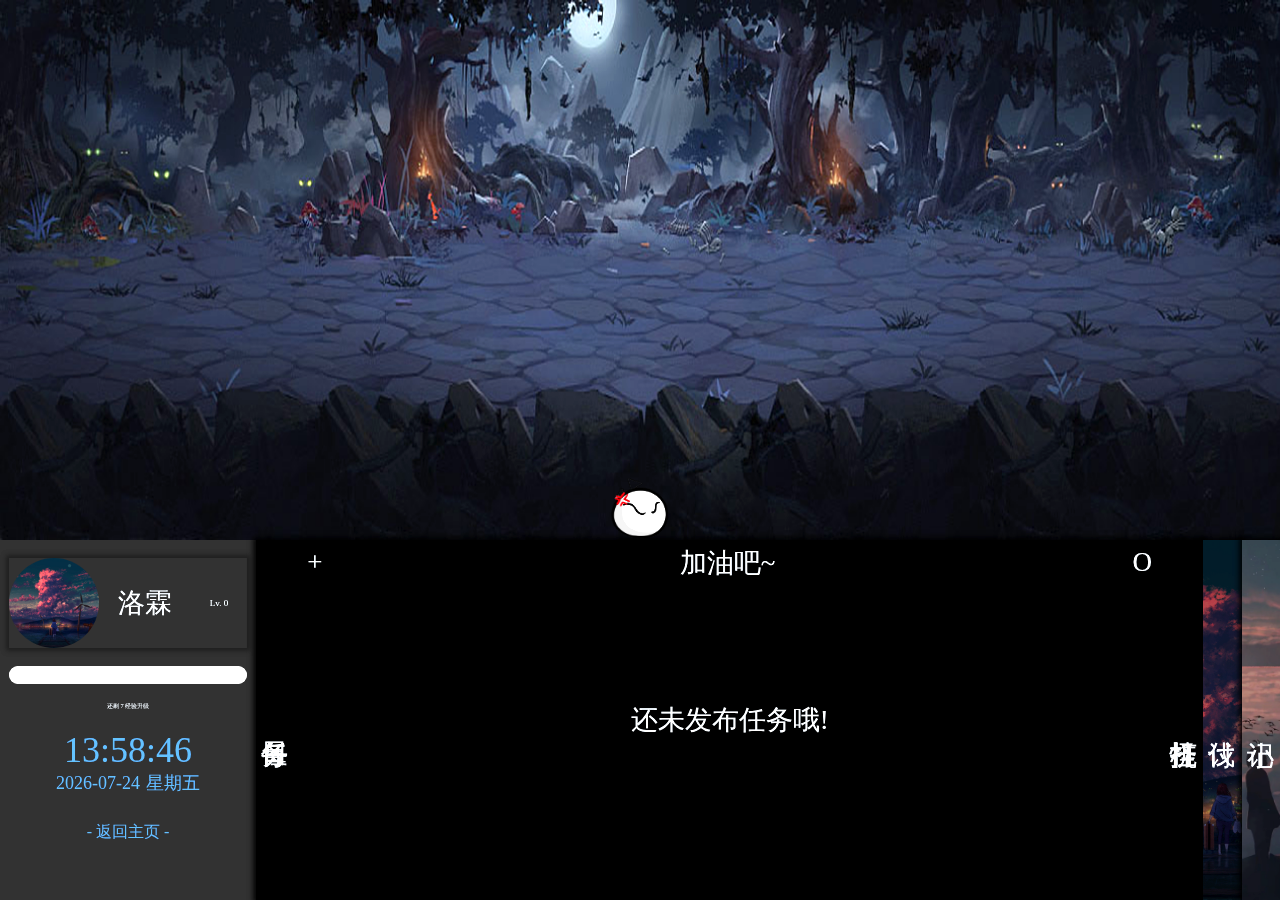
==== commit 86083b0b: "Add files via upload" ====
--- a/src/view/guaji.html
+++ b/src/view/guaji.html
@@ -1341,7 +1341,7 @@
                 div.innerHTML =
                     `
                         <div class="sg-option-ToDoList-item-exe">Exe 5</div>
-                        <div class="sg-option-ToDoList-item-text">${index},${text}</div>
+                        <div class="sg-option-ToDoList-item-text">${text}</div>
                         <div class="sg-option-ToDoList-item-operate">
                             <img src="../assets/Common/yes.png" alt="">
                         </div>
@@ -13545,6 +13545,7 @@
 
             // 获取 单个 随记单词
             randomWord(range, step) {
+                console.log(range, step);
                 return this.word[parseInt(Math.random() * range + step)];
             },
 
@@ -13557,7 +13558,7 @@
                 let rand1 = this.randomWord(step, 0);
                 let rand2 = this.randomWord(step * 3 > len ? Math.abs(step * 2 - len) : step * 2, step);
                 let rand3 = this.randomWord(step * 4 > len ? Math.abs(step * 3 - len) : step * 3, step * 2);
-                let rand4 = this.randomWord(step * 5 > len ? Math.abs(step * 4 - len) : step * 4, step * 3);
+                let rand4 = this.randomWord(step * 3, step * 5 > len ? Math.abs(step * 4 - len) : step * 4);
 
                 typeof rand3 === "undefined" ? rand3 = this.randomWord(step * 4 > len ? Math.abs(step * 3 - len) : step * 3, step * 2) : rand3;
                 typeof rand3 === "undefined" ? rand3 = this.randomWord(step * 4 > len ? Math.abs(step * 3 - len) : step * 3, step * 2) : rand3;
